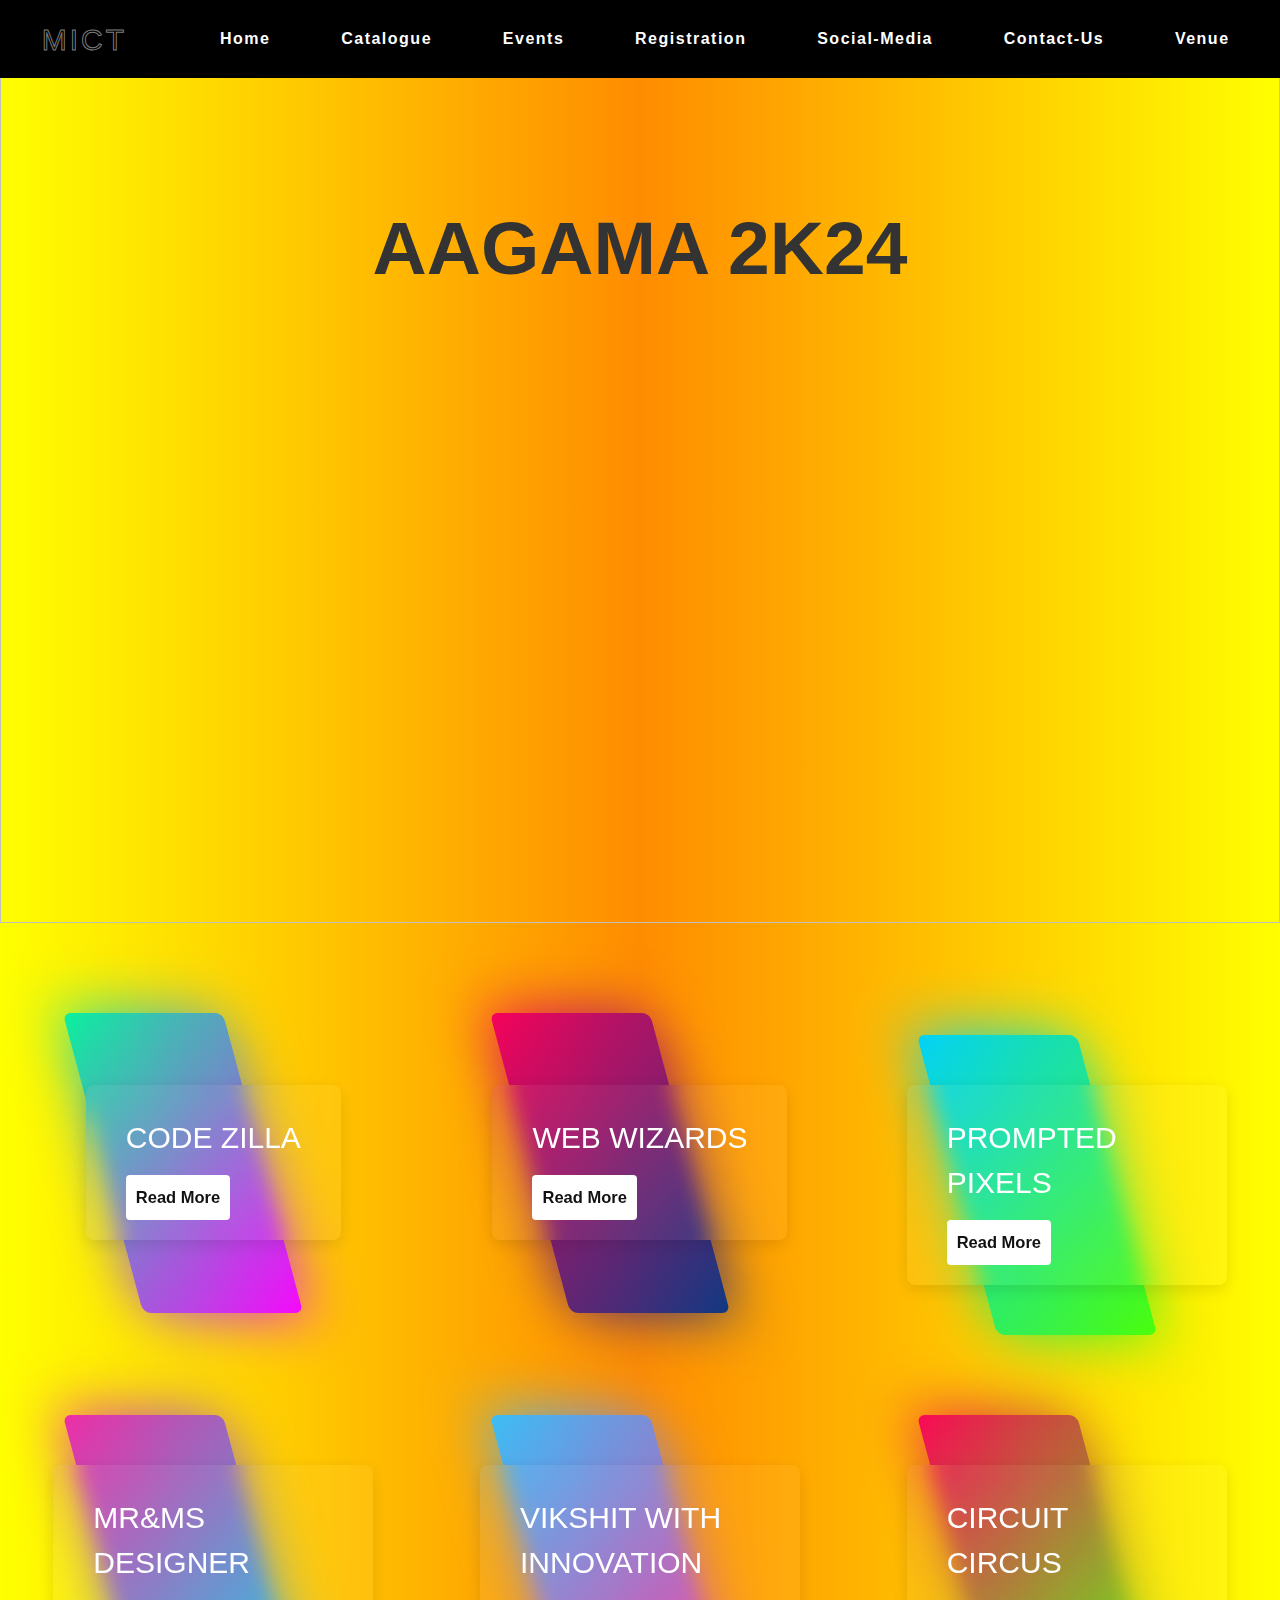
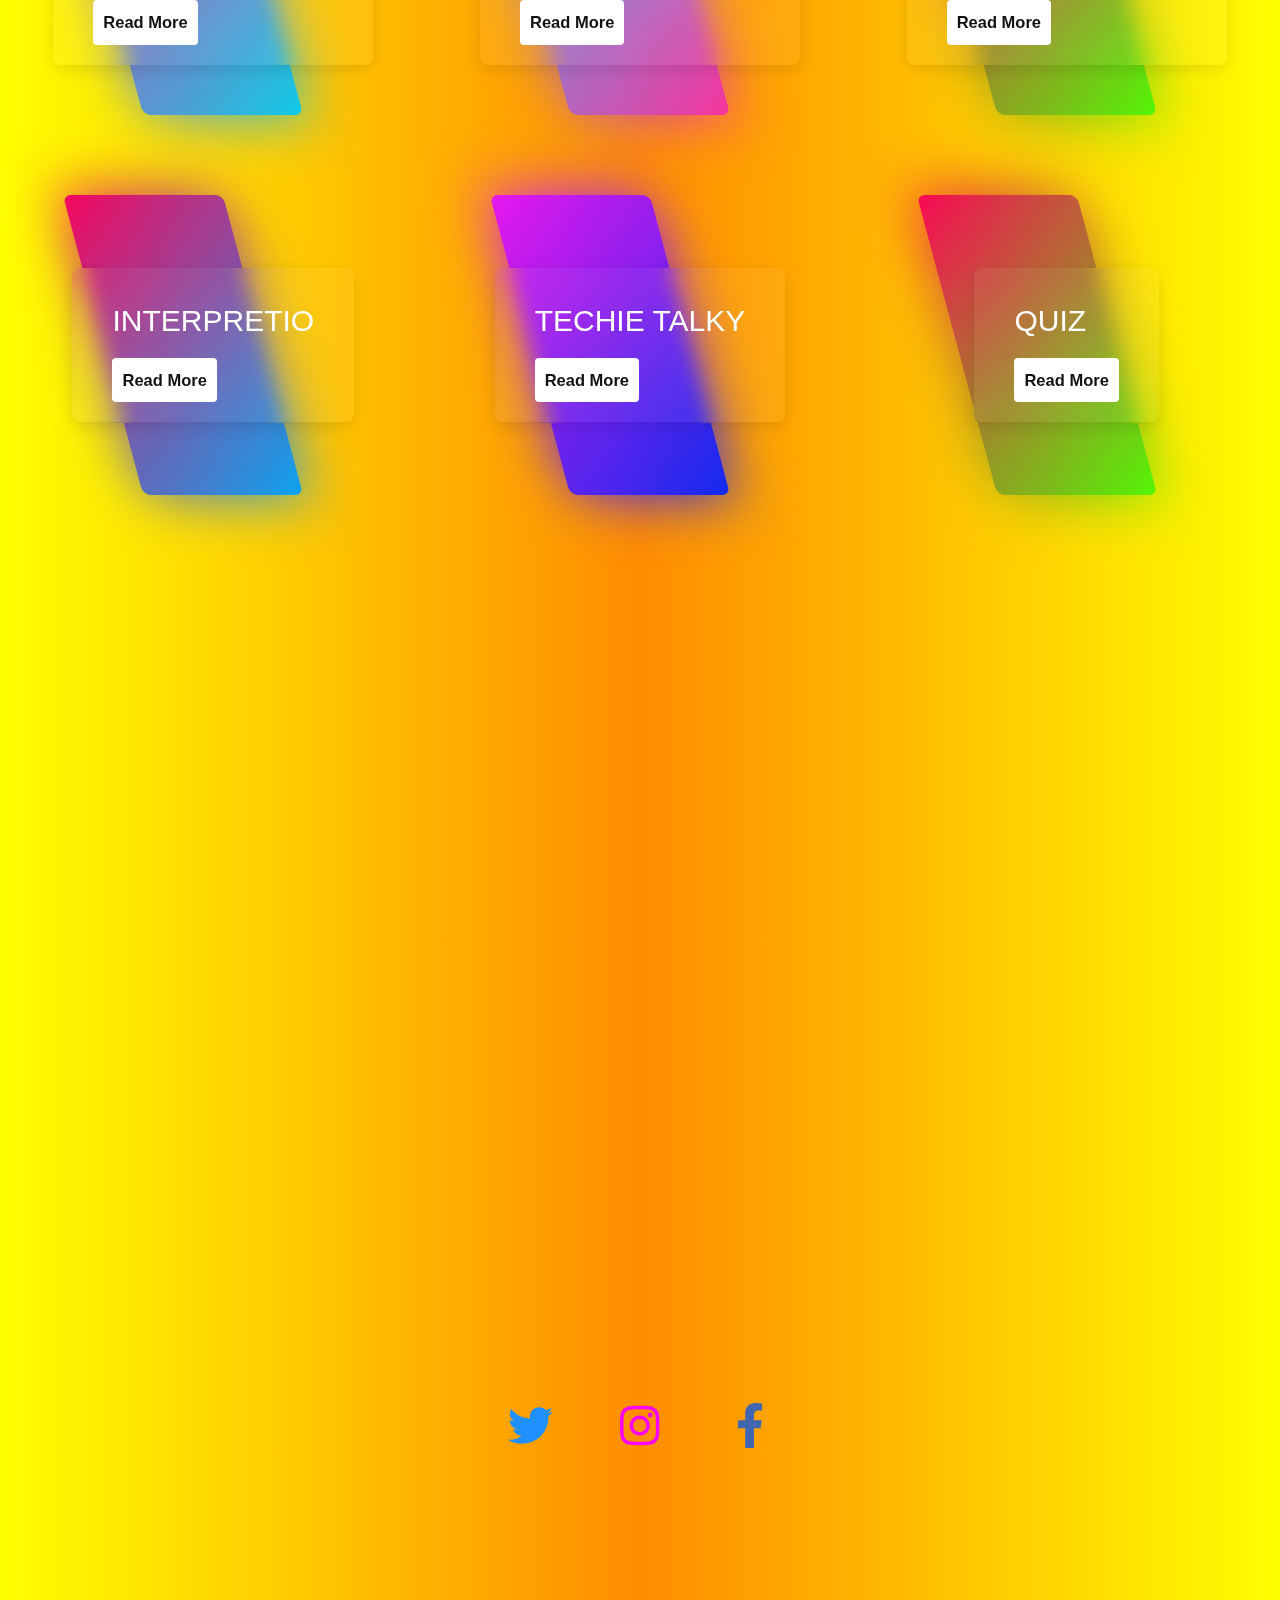
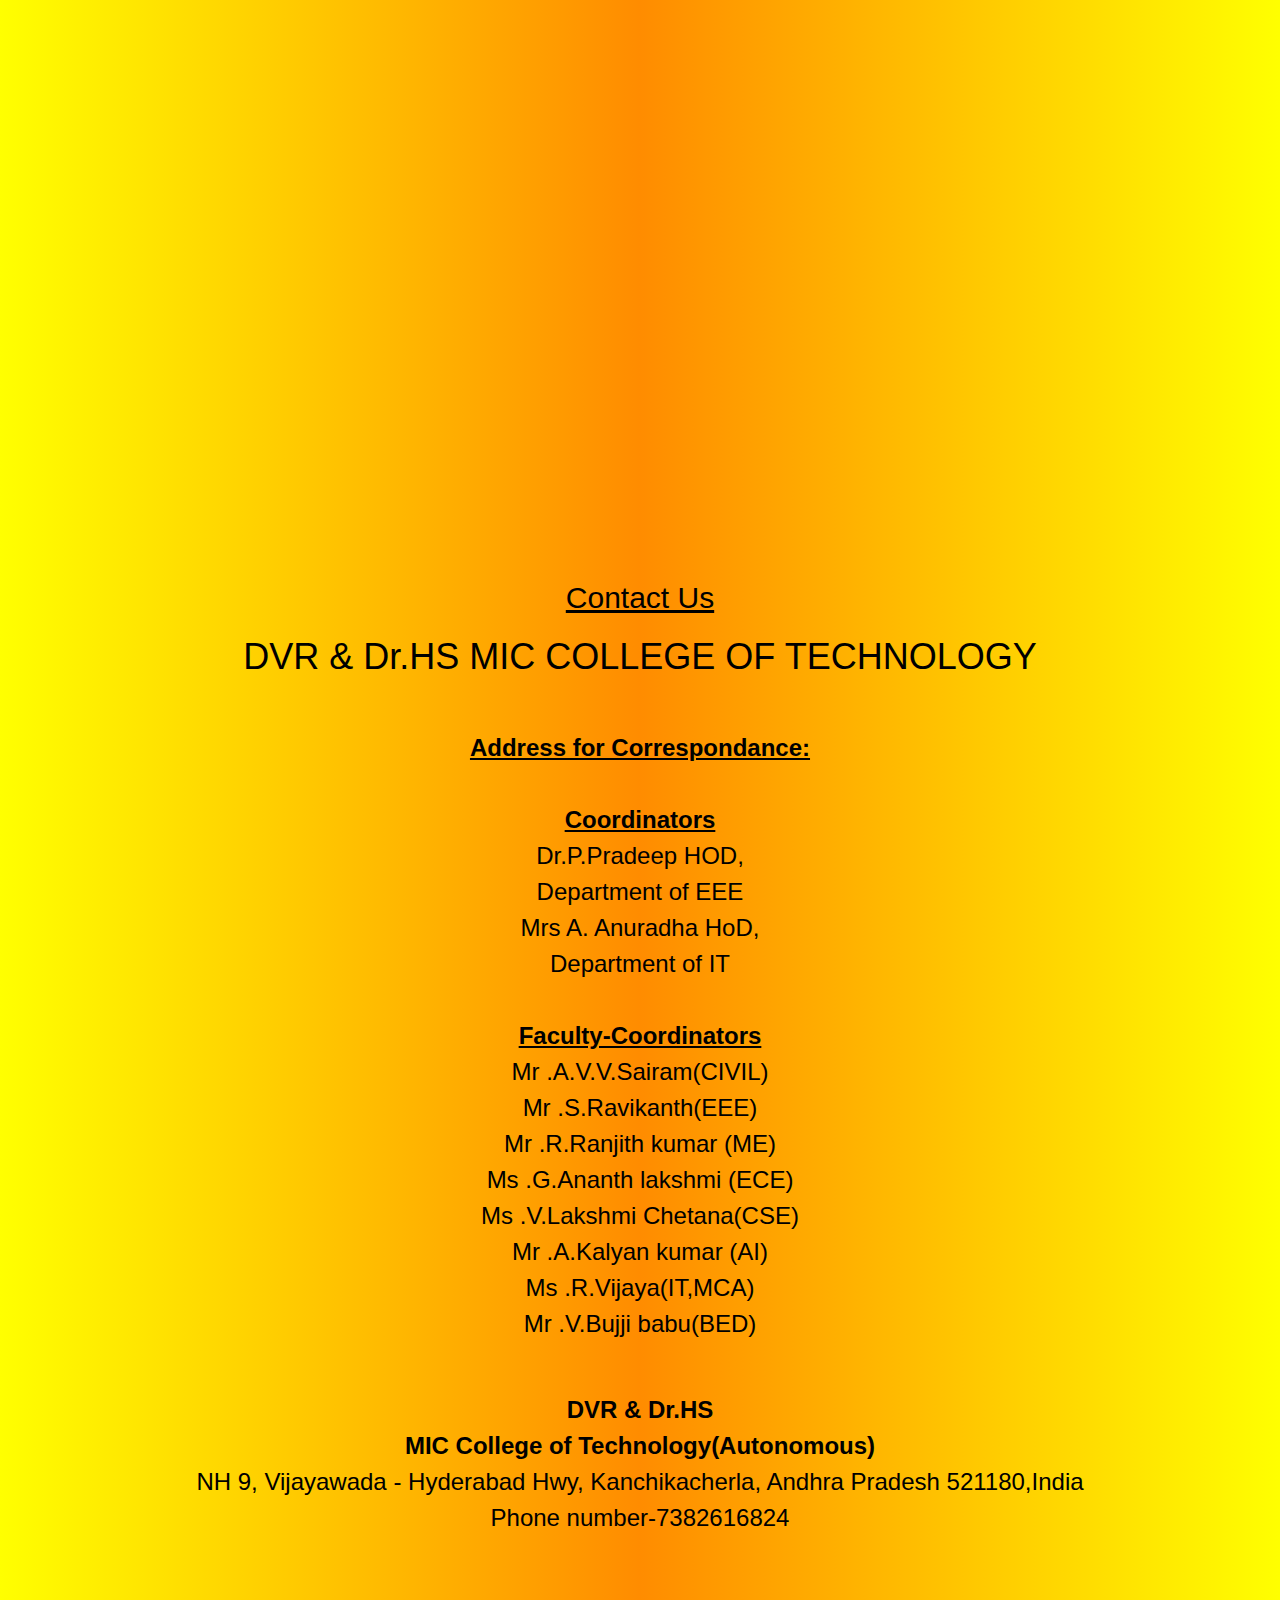
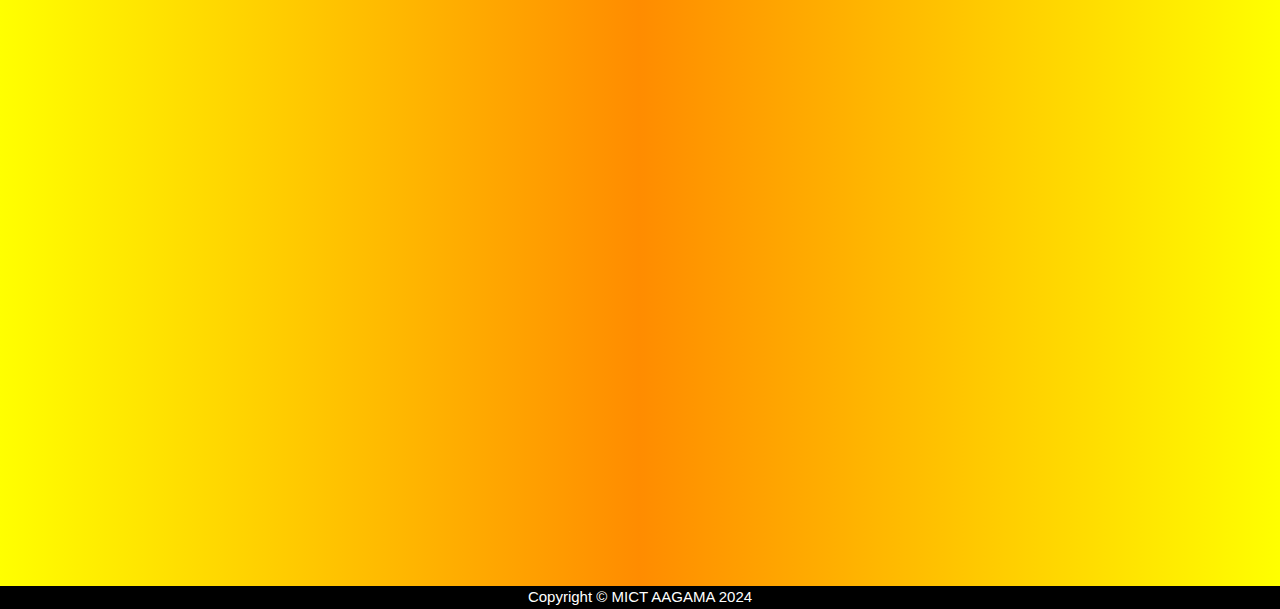
==== index.html @ 93657bfe "Update and rename AAGAMAYELLOW.html to index.html" ====
﻿﻿<!DOCTYPE html>
<html lang="en">
<head>
    <meta charset="UTF-8">
    <meta name="viewport" content="width=device-width, initial-scale=1.0">
    <title>AAGAMA-2K24</title>
    <link rel="stylesheet" href="AAGAMAYELLOW.css">
    <link rel="stylesheet" href="https://cdnjs.cloudflare.com/ajax/libs/font-awesome/4.7.0/css/font-awesome.min.css">
    <link href="https://fonts.googleapis.com/css2?family=Varela+Round&display=swap" rel="stylesheet">
    <link rel="stylesheet" href="https://cdnjs.cloudflare.com/ajax/libs/font-awesome/6.0.0/css/all.min.css">
    <link rel="stylesheet" href="https://www.w3schools.com/w3css/4/w3.css">
    <link rel="stylesheet" href="https://cdnjs.cloudflare.com/ajax/libs/font-awesome/4.7.0/css/font-awesome.min.css" integrity="sha512-">
    <link rel="preconnect" href="https://fonts.googleapis.com">
    <link rel="preconnect" href="https://fonts.gstatic.com" crossorigin>
    <link href="https://fonts.googleapis.com/css2?family=Noto+Sans+Khojki&display=swap" rel="stylesheet">
        <meta name="viewport" content="width=device-width, initial-scale=1.0">
        <style>
            body {
                margin: 0;
                font-family: 'Varela Round', sans-serif;
            }

            header {
                background-color: #000000;
                padding: 0px;
                text-align: center;
                position: fixed;
                width: 100%;
                z-index: 1000;
                display: flex;
                margin-top: 0%;
                margin-block: 0px;
                justify-content: space-between;
                align-items: center; /* Center vertically within the header */
            }

            nav ul {
                list-style: none;
                padding: 0;
                margin: 0px;
                display: flex;
                justify-content: space-around;
                align-items: center;

            }

                nav ul li {
                    display: inline-block;
                }

            nav a {
                text-decoration: none;
                color: white;
                padding: 10px;
                display: block;
            }

            .menu-toggle {
                cursor: pointer;
                font-size: 1.5em;
                color: white;
            }
            .desktop-navbar {
            display: block;
            background-color: #333;
        }

        .desktop-navbar a {
            float: left;
            display: block;
            color: #f2f2f2;
            text-align: center;
            padding: 14px 16px;
            text-decoration: none;
        }

        .desktop-navbar a:hover {
            background-color: #ddd;
            color: black;
        }

        .mobile-navbar {
            display: flex;
            background-color: #333;
        }

        .mobile-navbar a {
            float: none;
            width: 100%;
            text-align: left;
            display: block;
            color: #f2f2f2;
            padding: 14px 16px;
            text-decoration: none;
        }

        .mobile-navbar a:hover {
            background-color: #ddd;
            color: black;
        }

            @media screen and (max-width: 768px) {
                .desktop-navbar {
                display: none;
            }

            .mobile-navbar {
                display: block;
            }
            nav ul {
                display: none;
                flex-direction: column;
                position: absolute;
                top: 50px; /* Adjust as needed */
                right: 0;
                width: 100%;
                background-color: #000000;
                margin: 0px;
            }
            nav ul.show {
                display: flex;
                color: #000000;
            }
            nav ul li {
                width: 100%;
                text-align: center;
                color: #000000;
            }
            .menu-toggle {
                display: block;
                cursor: pointer;
                font-size: 1.5em;
                color: white;
                z-index: 1100; 
            }
            
        }
</style>

</head>
<body>
    <!--<canvas id="test"></canvas>-->
    
    <header>
        <!--<nav>
            <ul>
                <li><a href="#" onclick="scrollToSection('Home')">Home</a></li>
                <li><a href="#" onclick="openGoogleForm1('Catalogue')">Catalogue</a></li>
                <li><a href="#" onclick="scrollToSection('Events')">Events</a></li>
                <li><a href="#" onclick="openGoogleForm('Registration')">Registration</a></li>
                <li><a href="#" onclick="scrollToSection('Social-Media')">Social Media</a></li>
                <li><a href="#" onclick="scrollToSection('Contact-Us')">Contact-Us</a></li>
                <li><a href="#" onclick="scrollToSection('Venue')">Venue</a></li>
            </ul>
        </nav>-->
        <div class="menu-toggle" onclick="toggleMenu()">☰</div>
    </header>
            <nav>
                <ul>
                    <li>
                        <div class="button" data-text="Awesome" a>
                            <span class="actual-text">&nbsp;MICT&nbsp;</span>
                            <span aria-hidden="true" class="front-text">&nbsp;MICT&nbsp;</span>
                        </div>
                    </li>
                    <li>
                    <li>
                        <button class="ui-btn" onclick="scrollToSection('Home')">
                            <span>
                                Home
                            </span>
                        </button>
                    </li>
                    <li>
                        <button class="ui-btn" onclick="openGoogleForm1()">
                            <span>
                                Catalogue
                            </span>
                        </button>
                    </li>
                    <li>
                        <button class="ui-btn" onclick="scrollToSection('Events')">
                            <span>
                                Events
                            </span>
                        </button>
                    </li>
                    <li>
                        <!--<button class="ui-btn" onclick="scrollToSection('Registration')">-->
                        <!--<button class="ui-btn" onclick="https://drive.google.com/file/d/1y7nxRNg2lFaRPbVbb37xd46aSXjrxQaw/view?usp=drivesdk">-->
                        <button class="ui-btn" onclick="openGoogleForm()">
                            <span>
                                Registration
                            </span>
                        </button>
                    </li>
                    <li>
                        <button class="ui-btn" onclick="scrollToSection('Social-Media')">
                            <span>
                                Social-Media
                            </span>
                        </button>
                    </li>
                    <li>
                        <button class="ui-btn" onclick="scrollToSection('Contact')">
                            <span>
                                Contact-Us
                            </span>
                        </button>
                    </li>
                    <li>
                        <button class="ui-btn" onclick="scrollToSection('Venue')">
                            <span>
                                Venue
                            </span>
                        </button>
                    </li>
                </ul>
                </nav>
    <!--HOME-->
    <section id="Home">
        <!--<div class="image-cont">
            <div class="buttonon" data-text="Awesome">
                <span class="actual-text">&nbsp;AAGAMA-2K24&nbsp;</span>
                <span aria-hidden="true" class="front-text">&nbsp;AAGAMA-2K24&nbsp;</span>
            </div>
        </div>
        <img src="https://lh3.googleusercontent.com/drive-viewer/AKGpihawZTCPe7uipVUeAlbul8RlEPTlKRFnEWBMaTfADRlOvQU6-scjAyUhOFGCENFRb6PtKBUwM6y71x_FsUWt0lir-6-ayg=s1600" alt="Description of the image" style="width: 100%; height: auto;">
        </div>-->
        <div class="clgimage">
            <!-- Add an image -->
            <img src="https://lh3.googleusercontent.com/drive-viewer/AKGpihY-LX8FB0daMuSvjlm9fkxhjxwWQTsbBoFMOSIpb81_NCoADwK9qoyQST2Who_UXLuIhEJKguyXoK8nU6guwcyKwVlS9w=s1600" alt="Description of the image">
    
            <!-- Text overlay -->
            <div class="text-overlay">AAGAMA 2K24</div>
        </div>
    </section>
    <section id="Events">
        <strong><h1></h1></strong>
        <div class="container">
            <div class="box">
                <span></span>
                <div class="content">
                    <h2>CODE ZILLA</h2>
                    <a href="https://drive.google.com/file/d/1zIZVCCO7C4P4ZYAb84hmm7ScE6TFhA15/view?usp=drivesdk" target="_blank">Read More</a>
                </div>
            </div>
            <div class="box">
                <span></span>
                <div class="content">
                    <h2>WEB WIZARDS</h2>
                    <a href="https://drive.google.com/file/d/1xmmbcmNtCtmo-LMFg7bnhSb8cTxUHLJT/view?usp=drivesdk" target="_blank">Read More</a>
                </div>
            </div>
            <div class="box">
                <span></span>
                <div class="content">
                    <h2>PROMPTED PIXELS</h2>
                    <a href="https://drive.google.com/file/d/1xjZGjpWXlpZOMEbNxDwESw32ghZIXhhO/view?usp=drivesdk" target="_blank">Read More</a>
                </div>
            </div>
            <div class="box">
                <span></span>
                <div class="content">
                    <h2>MR&MS DESIGNER</h2>
                    <a href="https://drive.google.com/file/d/1xdM8bX1jmzt2wsbfrP3djRuVNGuuKbCJ/view?usp=drivesdk" target="_blank">Read More</a>
                </div>
            </div>
            <div class="box">
                <span></span>
                <div class="content">
                    <h2>VIKSHIT WITH INNOVATION</h2>
                    <a href="https://drive.google.com/file/d/1xjfKfCjtMficFMXc3-VtL7jlC6lgBzkg/view?usp=drivesdk" target="_blank">Read More</a>
                </div>
            </div>
            <div class="box">
                <span></span>
                <div class="content">
                    <h2>CIRCUIT CIRCUS</h2>
                    <a href="https://drive.google.com/file/d/1xRvxlnjIWa18fgXDoJszZ2gtKITi9sV3/view?usp=drivesdk" target="_blank">Read More</a>
                </div>
            </div>
            <div class="box">
                <span></span>
                <div class="content">
                    <h2>INTERPRETIO </h2>
                    <a href="https://drive.google.com/file/d/1zJhmK7kRR7JRYLlGJ33w7N3jNeR06njv/view?usp=drivesdk" target="_blank">Read More</a>
                </div>
            </div>
            <div class="box">
                <span></span>
                <div class="content">
                    <h2>TECHIE TALKY</h2>
                    <a href="https://drive.google.com/file/d/1xhsB-TpQVErCWdWbxkKpFpybxV20wA04/view?usp=drivesdk" target="_blank">Read More</a>
                </div>
            </div>
            <div class="box">
                <span></span>
                <div class="content">
                    <h2>QUIZ</h2>
                    <a href="https://drive.google.com/file/d/11zS_z3zlt8tfZnAa1GWLNTZrtSqZ5qTs/view?usp=sharing" target="_blank">Read More</a>
                </div>
            </div>
        </div>
    </section>
    <section id="Registration">
        <button class="ui-btn1" onclick="openGoogleForm()"></button>
    </section>

    <!---- <input type="checkbox" id="signup_toggle">
                        <form class="form">
                            <div class="form_front">
                                <div class="form_details">You'll Recieve an email with google from us</div>
                                <input placeholder="Enter your Email" class="input" type="text">
                                <button class="btn">Send</button>
                            </div>
                        </form>
                    </div>
            </section>-->
    <!--SOCIAL-MEDIA-->
    <section id="Social-Media">
        <canvas id="test"></canvas>

        <div class="par">
            <div class="ki">
                <a href="https://x.com/DVR_DrHS_MIC?t=mdrpP9M6RZNMlorseuZgDg&s=09" target="_blank" class="buttonbtn-1">
                    <button class="buttonbtn-1">
                        <svg fill="#1e90ff"
                             viewBox="0 0 512 512"
                             height="3em"
                             xmlns="http://www.w3.org/2000/svg">
                            <path d="M459.37 151.716c.325 4.548.325 9.097.325 13.645 0 138.72-105.583 298.558-298.558 298.558-59.452 0-114.68-17.219-161.137-47.106 8.447.974 16.568 1.299 25.34 1.299 49.055 0 94.213-16.568 130.274-44.832-46.132-.975-84.792-31.188-98.112-72.772 6.498.974 12.995 1.624 19.818 1.624 9.421 0 18.843-1.3 27.614-3.573-48.081-9.747-84.143-51.98-84.143-102.985v-1.299c13.969 7.797 30.214 12.67 47.431 13.319-28.264-18.843-46.781-51.005-46.781-87.391 0-19.492 5.197-37.36 14.294-52.954 51.655 63.675 129.3 105.258 216.365 109.807-1.624-7.797-2.599-15.918-2.599-24.04 0-57.828 46.782-104.934 104.934-104.934 30.213 0 57.502 12.67 76.67 33.137 23.715-4.548 46.456-13.32 66.599-25.34-7.798 24.366-24.366 44.833-46.132 57.827 21.117-2.273 41.584-8.122 60.426-16.243-14.292 20.791-32.161 39.308-52.628 54.253z"></path>
                        </svg>
                    </button>
                </a>

            </div>
            <div class="ki">
                <a href="https://www.instagram.com/miccollegeoftechnology/" target="_blank" class="buttonbtn-2">
                    <button class="buttonbtn-2">
                        <svg fill="#ff00ff"
                             viewBox="0 0 448 512"
                             height="3em"
                             xmlns="http://www.w3.org/2000/svg">
                            <path d="M224.1 141c-63.6 0-114.9 51.3-114.9 114.9s51.3 114.9 114.9 114.9S339 319.5 339 255.9 287.7 141 224.1 141zm0 189.6c-41.1 0-74.7-33.5-74.7-74.7s33.5-74.7 74.7-74.7 74.7 33.5 74.7 74.7-33.6 74.7-74.7 74.7zm146.4-194.3c0 14.9-12 26.8-26.8 26.8-14.9 0-26.8-12-26.8-26.8s12-26.8 26.8-26.8 26.8 12 26.8 26.8zm76.1 27.2c-1.7-35.9-9.9-67.7-36.2-93.9-26.2-26.2-58-34.4-93.9-36.2-37-2.1-147.9-2.1-184.9 0-35.8 1.7-67.6 9.9-93.9 36.1s-34.4 58-36.2 93.9c-2.1 37-2.1 147.9 0 184.9 1.7 35.9 9.9 67.7 36.2 93.9s58 34.4 93.9 36.2c37 2.1 147.9 2.1 184.9 0 35.9-1.7 67.7-9.9 93.9-36.2 26.2-26.2 34.4-58 36.2-93.9 2.1-37 2.1-147.8 0-184.8zM398.8 388c-7.8 19.6-22.9 34.7-42.6 42.6-29.5 11.7-99.5 9-132.1 9s-102.7 2.6-132.1-9c-19.6-7.8-34.7-22.9-42.6-42.6-11.7-29.5-9-99.5-9-132.1s-2.6-102.7 9-132.1c7.8-19.6 22.9-34.7 42.6-42.6 29.5-11.7 99.5-9 132.1-9s102.7-2.6 132.1 9c19.6 7.8 34.7 22.9 42.6 42.6 11.7 29.5 9 99.5 9 132.1s2.7 102.7-9 132.1z"></path>
                        </svg>
                    </button>
                </a>
                
            </div>
            <div class="ki">
                <a href="https://www.facebook.com/people/DVR-Dr-HS-MIC-College-of-Technology-Autonomous/100067108660296/" target="_blank" class="buttonbtn-3">
                    <button class="buttonbtn-3">
                        <svg fill="#4267B2"
                             viewBox="0 0 320 512"
                             height="3em"
                             xmlns="http://www.w3.org/2000/svg">
                            <path d="M279.14 288l14.22-92.66h-88.91v-60.13c0-25.35 12.42-50.06 52.24-50.06h40.42V6.26S260.43 0 225.36 0c-73.22 0-121.08 44.38-121.08 124.72v70.62H22.89V288h81.39v224h100.17V288z">
                            </path>
                        </svg>
                    </button>
                </a>
                
            </div>
        </div>
    </section>
    <section id="Contact">
        <div class="row">
            <div class="college">
                <strong> <u><h2>Contact Us</h2></u></strong>
                <h1>DVR & Dr.HS MIC COLLEGE OF TECHNOLOGY</h1><br>
                <u><strong>Address for Correspondance:</strong></u><br>
                <div class="text-center">
                    <br>
                    <u><strong>Coordinators</strong><br></u>
                    Dr.P.Pradeep HOD, <br>Department of EEE<br>
                    Mrs A. Anuradha HoD, <br>Department of IT<br>
                    <br>
                    <u><strong>Faculty-Coordinators</strong></u><BR>
                    Mr .A.V.V.Sairam(CIVIL)<br>
                    Mr .S.Ravikanth(EEE)<br>
                    Mr .R.Ranjith kumar (ME)<br>
                    Ms .G.Ananth lakshmi (ECE)<br>
                    Ms .V.Lakshmi Chetana(CSE)<br>
                    Mr .A.Kalyan kumar (AI)<br>
                    Ms .R.Vijaya(IT,MCA)<br>
                    Mr .V.Bujji babu(BED)<br>


                    <a href="aagama@mictech.ac.in"></a>

                </div>
            </div>
        </div>

    </section>
    <section id="Venue">
        <div class="row">
            <div class="det">
                <strong>DVR & Dr.HS <br>MIC College of Technology(Autonomous)</strong><br>
                NH 9, Vijayawada - Hyderabad Hwy, Kanchikacherla, Andhra Pradesh 521180,India<br>
                Phone number-7382616824<br>
            </div>
        </div>

        <p>
            <a href="office@mictech.ac.in"></a>
        </p>
    </section>
    <footer>
        <iframe src="https://www.google.com/maps/embed?pb=!1m14!1m8!1m3!1d3821.713604750772!2d80.3607401!3d16.691209!3m2!1i1024!2i768!4f13.1!3m3!1m2!1s0x3a35bdfe4c02e0c1%3A0xf59820066fefa912!2sMIC%20College%20of%20Technology!5e0!3m2!1sen!2sin!4v1708934589985!5m2!1sen!2sin" width="100%" height="650" style="border:0;" allowfullscreen="" loading="lazy" referrerpolicy="no-referrer-when-downgrade"></iframe>
    </footer>

    <footer>
        <div class="containertext-center">
            <p>Copyright &copy; MICT AAGAMA 2024</p>
        </div>
    </footer>
</body>
<!--JAVA SCRIPT-->
<script>
    function toggleMenu() {
        const nav = document.querySelector('nav ul');
        nav.classList.toggle('show');
    }

    function scrollToSection(sectionId) {
        const section = document.getElementById(sectionId);
        const nav = document.querySelector('nav ul');

        if (window.innerWidth <= 768) {
            nav.classList.remove('show');
        }

        if (section) {
            section.scrollIntoView({ behavior: 'smooth' });
        }
    }
    switch (sectionId) {
            case 'Home':
                textOverlay.textContent = 'AAGAMA 2K24';
                break;
    }

    function scrollToSection(sectionId) {
      const section = document.getElementById(sectionId);
      const nav = document.querySelector('nav ul');

      if (window.innerWidth <= 768) {
        nav.classList.remove('show');
      }

      if (section) {
        section.scrollIntoView({ behavior: 'smooth' });
      }
    }

    function openGoogleForm() {
      // Replace 'YOUR_GOOGLE_FORM_LINK' with the actual URL of your Google Form
      var googleFormLink = 'https://forms.gle/boV7qK6sjaJTUci87';
      window.open(googleFormLink, '_blank'); // Open in a new tab
    }
    function openGoogleForm1() {
      // Replace 'YOUR_GOOGLE_FORM_LINK' with the actual URL of your Google Form
      var googleFormLink = 'https://drive.google.com/file/d/11zS_z3zlt8tfZnAa1GWLNTZrtSqZ5qTs/view?usp=sharing';
      window.open(googleFormLink, '_blank'); // Open in a new tab
    }
    document.addEventListener('click', function (event) {
        const target = event.target;
        const isNavLink = target.tagName === 'A' && target.closest('nav ul');
        if (isNavLink) {
            event.preventDefault();
            const sectionId = target.getAttribute('href').slice(1);
            scrollToSection(sectionId);
        }
    });
</script>
<script>
    function scrollToHome() {
        const homeSection = document.getElementById('Home');
        if (homeSection) {
            homeSection.scrollIntoView({ behavior: 'smooth' });
        }
    }
    if (performance.navigation.type === 1) {
        scrollToHome();
    }
    document.addEventListener('click', function (event) {
        const target = event.target;
        const isNavLink = target.tagName === 'A' && target.closest('nav ul');
        if (isNavLink) {
            event.preventDefault();
            const sectionId = target.getAttribute('href').slice(1);
            scrollToSection(sectionId);
        }
    });
</script>

<!--<script>
  var canvas = document.createElement('canvas');
  document.body.appendChild(canvas);
  var ctx = canvas.getContext('2d');
  var width = canvas.width = window.innerWidth;
  var height = canvas.height = window.innerHeight;
  var particles = [];
  for (var i = 0; i < 50; i++) {
      particles.push({
          x: Math.random() * width,
          y: Math.random() * height,
          vx: Math.random() * 6 - 3,
          vy: Math.random() * 6 - 3,
          radius: Math.random() * 10 + 2,
          color: 'rgb(' + (Math.random() * 255 | 0) + ', ' + (Math.random() * 255 | 0) + ', ' + (Math.random() * 255 | 0) + ')'
      });
  }
  function draw() {
      ctx.clearRect(0, 0, width, height);
      for (var i = 0; i < particles.length; i++) {
          var p = particles[i];
          ctx.beginPath();
          ctx.arc(p.x, p.y, p.radius, 0, Math.PI * 2, false);
          ctx.fillStyle = p.color;
          ctx.fill();
          p.x += p.vx;
          p.y += p.vy;
          if (p.x < 0 || p.x > width) {
              p.vx *= -1;
          }
          if (p.y < 0 || p.y > height) {
              p.vy *= -1;
          }
      }
      requestAnimationFrame(draw);
  }
  draw();
</script>-->
<script>
  // JavaScript function to toggle the visibility of the text
  function toggleImageText() {
    var imageText = document.getElementById("imageText");
    if (imageText.style.display === "none") {
      imageText.style.display = "block";
    } else {
      imageText.style.display = "none";
    }
  }
</script>
</html>
---- AAGAMAYELLOW.css ----
﻿* {
    margin: 0;
    padding: 0;
    box-sizing: border-box;
    font-family: 'LUCIDA','Lucida Sans', 'Lucida Sans Regular', 'Lucida Grande', 'Lucida Sans Unicode', Geneva, Verdana, sans-serif;
}
.AAGAMA-body::-webkit-scrollbar {
    display: none;
}

body {
    background: linear-gradient(90deg, #FFFF00, #FF8C00, #FFFF00);
    font-family: 'League Spartan', sans-serif;
}

body {
    margin: 0;
    font-family: 'Varela Round', sans-serif;
}

.clgimage {
    position: relative;
    display: inline-block;
    text-align: center;
    width: 100%;
    height: auto;
}

.text-overlay {
    position: absolute;
    top: 25%;
    left: 50%;
    text-shadow: #333;
    text-size-adjust: 4em;
    transform: translate(-50%, -50%);
    color: #333;
    font-family: 'Lucida Sans', 'Lucida Sans Regular', 'Lucida Grande', 'Lucida Sans Unicode', Geneva, Verdana, sans-serif;
    font-weight: bold;
    font-size: 5em;
}

header {
    background-color: #000000;
    padding: 15px;
    text-align: center;
    position: fixed;
    width: 100%;
    z-index: 1000;
}

nav ul {
    list-style: none;
    padding: 0;
    margin: 0;
    display: flex;
    justify-content: space-around;
    align-items: right;
}

    nav ul li {
        display: inline-block;
    }

nav a {
    text-decoration: none;
    color: white;
    padding: 10px;
    display: block;
}

.menu-toggle {
    display: none;
    cursor: pointer;
}
.desktop-navbar {
    display: block;
    background-color: #333;
}

.desktop-navbar a {
    float: left;
    display: block;
    color: #f2f2f2;
    text-align: center;
    padding: 14px 16px;
    text-decoration: none;
}

.desktop-navbar a:hover {
    background-color: #ddd;
    color: black;
}

.mobile-navbar {
    display: flex;
    background-color: #333;
}


@media screen and (max-width: 768px) {
    nav ul {
        display: none;
        flex-direction: column;
        position: absolute;
        top: 60px;
        left: 0;
        width: 100%;
        color:#000000;
        justify-content: center;
        align-items: center;
        display: block;
        padding: 10px;
        background-color: #000000;
    }

        nav ul.show {
            display: flex;
            background-color: #000000;
        }

        nav ul li {
            width: 100%;
            text-align: center;
            background-color: #000000;
        }
        .menu-toggle {
            display: block;
            z-index: 1001;
            position: relative;
            background-color: #000000;
        }
        nav a {
            text-align: center;
            background-color: #000000;
        }
    
        * {
            margin: 0;
            padding: 0;
            box-sizing: border-box;
        }

        .button {
            position: relative;
            border: none;
            background: transparent;
            --stroke-color: #ffffff7c;
            --ani-color: rgba(95, 3, 244, 0);
            --color-gar: linear-gradient(90deg,#03a9f4,#f441a5,#ffeb3b,#03a9f4);
            letter-spacing: 3px;
            font-size: 2em;
            font-family: "Arial";
            text-transform: uppercase;
            color: transparent;
            -webkit-text-stroke: 1px var(--stroke-color);
            cursor: pointer;

        }
        
        
        .front-text {
            position: absolute;
            top: 0;
            left: 0;
            width: 0%;
            background: var(--color-gar);
            -webkit-background-clip: text;
            background-clip: text;
            background-size: 200%;
            overflow: hidden;
            transition: all 1s;
            animation: 8s ani infinite;
            border-bottom: 2px solid transparent;
        }
        
        .button:hover .front-text {
            width: 100%;
            border-bottom: 2px solid #03a9f4;
            -webkit-text-stroke: 1px var(--ani-color);
        }
        
        .buttonon:hover .p {
            width: 100%;
            border-bottom: 2px solid #03a9f4;
            -webkit-text-stroke: 1px var(--ani-color);
        }
        .ui-btn {
            --btn-default-bg: rgb(41, 41, 41);
            --btn-padding: 15px 20px;
            --btn-hover-bg: rgb(51, 51, 51);
            --btn-transition: .3s;
            --btn-letter-spacing: .1rem;
            --btn-animation-duration: 0.7s;
            --btn-shadow-color: rgba(0, 0, 0, 0.137);
            --btn-shadow: 0 2px 10px 0 var(--btn-shadow-color);
            --hover-btn-color: #FAC921;
            --default-btn-color: #fff;
            --font-size: 16px;
            --font-weight: 600;
            --font-family: Menlo,Roboto Mono,monospace;
        }
        
        
        .ui-btn {
            box-sizing: border-box;
            padding: var(--btn-padding);
            display: flex;
            align-items: center;
            justify-content: center;
            color: var(--default-btn-color);
            font: var(--font-weight) var(--font-size) var(--font-family);
            background: #000000;
            border: none;
            cursor: pointer;
            transition: var(--btn-transition);
            overflow: hidden;
            justify-content: center;
            align-items: center;
        }
        
            .ui-btn span {
                letter-spacing: var(--btn-letter-spacing);
                transition: var(--btn-transition);
                box-sizing: border-box;
                position: relative;
                background: inherit;
            }
        
                .ui-btn span::before {
                    box-sizing: border-box;
                    position: absolute;
                    content: "";
                    background: inherit;
                }
        
            .ui-btn:hover, .ui-btn:focus {
                background: #000000;
            }
        
                .ui-btn:hover span, .ui-btn:focus span {
                    color: var(--hover-btn-color);
                }
        
                    .ui-btn:hover span::before, .ui-btn:focus span::before {
                        animation: chitchat linear both var(--btn-animation-duration);
                    }
        
        
        
        @keyframes chitchat {
            0% {
                content: "#";
            }
        
            5% {
                content: ".";
            }
        
            10% {
                content: "^{";
            }
        
            15% {
                content: "-!";
            }
        
            20% {
                content: "#$_";
            }
        
            25% {
                content: "№:0";
            }
        
            30% {
                content: "#{+.";
            }
        
            35% {
                content: "@}-?";
            }
        
            40% {
                content: "?{4@%";
            }
        
            45% {
                content: "=.,^!";
            }
        
            50% {
                content: "?2@%";
            }
        
            55% {
                content: "\;1}]";
            }
        
            60% {
                content: "?{%:%";
                right: 0;
            }
        
            65% {
                content: "|{f[4";
                right: 0;
            }
        
            70% {
                content: "{4%0%";
                right: 0;
            }
        
            75% {
                content: "'1_0<";
                right: 0;
            }
        
            80% {
                content: "{0%";
                right: 0;
            }
        
            85% {
                content: "]>'";
                right: 0;
            }
        
            90% {
                content: "4";
                right: 0;
            }
        
            95% {
                content: "2";
                right: 0;
            }
        
            100% {
                content: "";
                right: 0;
            }
            
        }
        #Social-Media {
            scroll-margin-top: 50px;
        }
        
        #Events {
            scroll-margin-top: 70px;
        }
        
        #Contact {
            scroll-margin-top: 100px;
        }
        
        #Venue {
            scroll-margin-top: 75px;
        }
        
        #Home {
            scroll-margin-top: 100px;
        }

        
        
        
}

header p {
    font-family: cursive;
}

img {
    width: 100%;
    height: 100%;
    object-fit: cover;
    object-position: center;
}

.ui-btn {
    --btn-default-bg: rgb(41, 41, 41);
    --btn-padding: 15px 20px;
    --btn-hover-bg: rgb(51, 51, 51);
    --btn-transition: .3s;
    --btn-letter-spacing: .1rem;
    --btn-animation-duration: 0.7s;
    --btn-shadow-color: rgba(0, 0, 0, 0.137);
    --btn-shadow: 0 2px 10px 0 var(--btn-shadow-color);
    --hover-btn-color: #FAC921;
    --default-btn-color: #fff;
    --font-size: 16px;
    --font-weight: 600;
    --font-family: Menlo,Roboto Mono,monospace;
}


.ui-btn {
    box-sizing: border-box;
    padding: var(--btn-padding);
    display: flex;
    align-items: center;
    justify-content: center;
    color: var(--default-btn-color);
    font: var(--font-weight) var(--font-size) var(--font-family);
    background: #000000;
    border: none;
    cursor: pointer;
    transition: var(--btn-transition);
    overflow: hidden;
}

    .ui-btn span {
        letter-spacing: var(--btn-letter-spacing);
        transition: var(--btn-transition);
        box-sizing: border-box;
        position: relative;
        background: inherit;
    }

        .ui-btn span::before {
            box-sizing: border-box;
            position: absolute;
            content: "";
            background: inherit;
        }

    .ui-btn:hover, .ui-btn:focus {
        background: #000000;
    }

        .ui-btn:hover span, .ui-btn:focus span {
            color: var(--hover-btn-color);
        }

            .ui-btn:hover span::before, .ui-btn:focus span::before {
                animation: chitchat linear both var(--btn-animation-duration);
            }



@keyframes chitchat {
    0% {
        content: "#";
    }

    5% {
        content: ".";
    }

    10% {
        content: "^{";
    }

    15% {
        content: "-!";
    }

    20% {
        content: "#$_";
    }

    25% {
        content: "№:0";
    }

    30% {
        content: "#{+.";
    }

    35% {
        content: "@}-?";
    }

    40% {
        content: "?{4@%";
    }

    45% {
        content: "=.,^!";
    }

    50% {
        content: "?2@%";
    }

    55% {
        content: "\;1}]";
    }

    60% {
        content: "?{%:%";
        right: 0;
    }

    65% {
        content: "|{f[4";
        right: 0;
    }

    70% {
        content: "{4%0%";
        right: 0;
    }

    75% {
        content: "'1_0<";
        right: 0;
    }

    80% {
        content: "{0%";
        right: 0;
    }

    85% {
        content: "]>'";
        right: 0;
    }

    90% {
        content: "4";
        right: 0;
    }

    95% {
        content: "2";
        right: 0;
    }

    100% {
        content: "";
        right: 0;
    }
}

nav {
    background-color: #000000; /* Use rgba for transparency */
    color: white;
    text-align: center;
    position: fixed;
    width: 100%;
    top: 0;
    z-index: 1000;
    padding: 15px;
}

ul {
    list-style-type: none;
    margin: 0;
    padding: 0;
    display: flex;
    justify-content: center;
}

li {
    padding: 0%;
}

a {
    text-decoration: none;
    color: white;
}

.button {
    position: relative;
    border: none;
    background: transparent;
    --stroke-color: #ffffff7c;
    --ani-color: rgba(95, 3, 244, 0);
    --color-gar: linear-gradient(90deg,#03a9f4,#f441a5,#ffeb3b,#03a9f4);
    letter-spacing: 3px;
    font-size: 2em;
    font-family: "Arial";
    text-transform: uppercase;
    color: transparent;
    -webkit-text-stroke: 1px var(--stroke-color);
    cursor: pointer;
}


.front-text {
    position: absolute;
    top: 0;
    left: 0;
    width: 0%;
    background: var(--color-gar);
    -webkit-background-clip: text;
    background-clip: text;
    background-size: 200%;
    overflow: hidden;
    transition: all 1s;
    animation: 8s ani infinite;
    border-bottom: 2px solid transparent;
}

.button:hover .front-text {
    width: 100%;
    border-bottom: 2px solid #03a9f4;
    -webkit-text-stroke: 1px var(--ani-color);
}

.buttonon:hover .p {
    width: 100%;
    border-bottom: 2px solid #03a9f4;
    -webkit-text-stroke: 1px var(--ani-color);
}

@keyframes ani {
    0% {
        background-position: 0%;
    }

    50% {
        background-position: 400%;
    }

    100% {
        background-position: 0%;
    }
}

/*.navbar {
    /*background: radial-gradient(circle, rgb(211, 169, 1) 25%, rgba(70,156,252,1) 100%);
    background-color: rgb(100, 201, 241);
    box-shadow: 0 0 10px 0 black;
    color: rgba(165, 226, 220, 0.203);
    z-index: 999;
    opacity: 0;
    transform: translateY(-100%);
    transition: opacity 1s ease-out, transform 1s cubic-bezier(0.5, 0, 0, 1);
    width: 100%;
}*/

.slide-down-animation {
    opacity: 1;
    transform: translateY(0);
}

    nav a {
        margin: 0 30px;
        text-decoration: none;
        color: white;
        font-size: 17px;
        border-radius: 5px;
        padding: 5px 14px;
    }

        nav a:hover {
            background-color: aliceblue;
            color: #333;
            overflow: hidden;
        }

.responsive {
    display: none;
}

.menu-icon {
    cursor: pointer;
    padding: 3px 7px;
    border: 0.1px solid white;
    box-shadow: 0 0 5px 0 grey;
    backdrop-filter: blur(3px);
}

    .menu-icon div {
        width: 25px;
        height: 3px;
        background-color: white;
        margin: 6px 0;
        transition: 0.4s;
        z-index: 10;
    }

.show {
    display: flex;
    flex-direction: column;
    align-items: center;
    background-color: grey;
}

.menu-icon.close div:nth-child(1) {
    transform: rotate(-45deg) translate(-5px, 6px);
}

.menu-icon.close div:nth-child(2) {
    opacity: 0;
}

.menu-icon.close div:nth-child(3) {
    transform: rotate(45deg) translate(-5px, -6px);
}

.show-navitems {
    margin: 0 30px;
    text-decoration: none;
    color: white;
    font-size: 17px;
    border-radius: 5px;
    padding: 10px 20px;
    animation: mymove 1s;
}
/*--------------Events---------------*/
.container {
    display: flex;
    justify-content: space-around;
    align-items: baseline;
    flex-wrap: wrap;
    padding: 40px 0;
    margin-top: 0%;
    background: linear-gradient(90deg, #FFFF00, #FF8C00, #FFFF00);
}

    .container .box {
        position: relative;
        width: 320px;
        height: 300px;
        display: flex;
        justify-content: center;
        align-items: center;
        margin: 40px 30px;
        transition: 1s;
    }

    .container .h1 {
        text-align: center;
        background-color: #000000;
    }

    .container .box::before {
        content: ' ';
        position: absolute;
        top: 0;
        left: 50px;
        width: 50%;
        height: 100%;
        text-decoration: none;
        background: #3E004A;
        border-radius: 8px;
        transform: skewX(15deg);
        transition: 0.5s;
    }

    .container .box::after {
        content: '';
        position: absolute;
        top: 0;
        left: 50;
        width: 50%;
        height: 100%;
        background: #3E004A;
        border-radius: 8px;
        transform: skewX(15deg);
        transition: 0.5s;
        filter: blur(30px);
    }

    .container .box:hover:before,
    .container .box:hover:after {
        transform: skewX(0deg);
        left: 20px;
        width: calc(100% - 90px);
    }

    .container .box:nth-child(1):before,
    .container .box:nth-child(1):after {
        background: linear-gradient(315deg, #FF00FF, #00FA9A)
    }

    .container .box:nth-child(2):before,
    .container .box:nth-child(2):after {
        background: linear-gradient(315deg, #083b83, #ff0058)
    }

    .container .box:nth-child(3):before,
    .container .box:nth-child(3):after {
        background: linear-gradient(315deg, #4dff03, #00d0ff)
    }

    .container .box:nth-child(4):before,
    .container .box:nth-child(4):after {
        background: linear-gradient(315deg,#07d1e7,#f727a4)
    }

    .container .box:nth-child(5):before,
    .container .box:nth-child(5):after {
        background: linear-gradient(315deg, #fd2f99,#2fc4fff5)
    }

    .container .box:nth-child(6):before,
    .container .box:nth-child(6):after {
        background: linear-gradient(315deg, #4dff03, #ff0058)
    }

    .container .box:nth-child(7):before,
    .container .box:nth-child(7):after {
        background: linear-gradient(315deg, #03a9f4, #ff0058)
    }

    .container .box:nth-child(8):before,
    .container .box:nth-child(8):after {
        background: linear-gradient(315deg, #092bed, #f017ed)
    }

    .container .box:nth-child(9):before,
    .container .box:nth-child(9):after {
        background: linear-gradient(315deg, #4dff03, #ff0058)
    }

    .container .box span {
        display: block;
        position: absolute;
        top: 0;
        left: 0;
        right: 0;
        bottom: 0;
        z-index: 5;
        pointer-events: none;
    }

        .container .box span::before {
            content: '';
            position: absolute;
            top: 0;
            left: 0;
            width: 0;
            height: 0;
            border-radius: 8px;
            background: rgba(255, 255, 255, 0.1);
            backdrop-filter: blur(10px);
            opacity: 0;
            transition: 0.1s;
            animation: animate 2s ease-in-out infinite;
            box-shadow: 0 5px 15px rgba(0,0,0,0.08)
        }

    .container .box:hover span::before {
        top: -50px;
        left: 50px;
        width: 100px;
        height: 100px;
        opacity: 1;
    }

    .container .box span::after {
        content: '';
        position: absolute;
        bottom: 0;
        right: 0;
        width: 100%;
        height: 100%;
        border-radius: 8px;
        background: rgba(255, 255, 255, 0.1);
        backdrop-filter: blur(10px);
        opacity: 0;
        transition: 0.5s;
        animation: animate 2s ease-in-out infinite;
        box-shadow: 0 5px 15px rgba(0,0,0,0.08);
        animation-delay: -1s;
    }

    .container .box:hover span:after {
        bottom: -50px;
        right: 50px;
        width: 100px;
        height: 100px;
        opacity: 1;
    }

@keyframes animate {
    0%, 100% {
        transform: translateY(10px);
    }

    50% {
        transform: translate(-10px);
    }
}

.container .box .content {
    position: relative;
    left: 0;
    padding: 20px 40px;
    background: rgba(255, 255, 255, 0.05);
    backdrop-filter: blur(10px);
    box-shadow: 0 5px 15px rgba(0, 0, 0, 0.1);
    border-radius: 8px;
    z-index: 1;
    transform: 0.5s;
    color: #fff;
}

.container .box:hover .content {
    left: -25px;
    padding: 60px 40px;
}

.container .box .content h2 {
    font-size: 2em;
    color: #fff;
    margin-bottom: 10px;
}

.container .box .content p {
    font-size: 1.1em;
    margin-bottom: 10px;
    line-height: 1.4em;
}

.container .box .content a {
    display: inline-block;
    font-size: 1.1em;
    color: #111;
    background: #fff;
    padding: 10px;
    border-radius: 4px;
    text-decoration: none;
    font-weight: 700;
    margin-top: 5px;
}

    .container .box .content a:hover {
        background: #ffcf4d;
        border: 1px solid rgba(255, 0, 88, 0.4);
        box-shadow: 0 1px 15px rgba(1, 1, 1, 0.2);
    }

.button-85 {
    padding: 0.6em 1.5em;
    font-size: 1rem;
    border: none;
    outline: none;
    color: rgba(255, 255, 255,0.9);
    cursor: pointer;
    position: relative;
    z-index: 0;
    border-radius: 10px;
    user-select: none;
    -webkit-user-select: none;
    touch-action: manipulation;
    margin-top: 20px;
}

    .button-85:before {
        content: "";
        background: linear-gradient( 45deg, #ff0000, #ff7300, #fffb00, #48ff00, #00ffd5, #002bff, #7a00ff, #ff00c8, #ff0000 );
        position: absolute;
        top: -2px;
        left: -2px;
        background-size: 200%;
        z-index: -1;
        filter: blur(5px);
        -webkit-filter: blur(5px);
        width: calc(100% + 1px);
        height: calc(100% + 4px);
        animation: glowing-button-85 20s linear infinite;
        transition: opacity 0.3s ease-in-out;
        border-radius: 10px;
    }

@keyframes glowing-button-85 {
    0% {
        background-position: 0 0;
    }

    50% {
        background-position: 400% 0;
    }

    100% {
        background-position: 0 0;
    }
}

.button-85:after {
    z-index: -1;
    content: "";
    position: absolute;
    width: 100%;
    height: 100%;
    background: rgba(17, 17, 17,0.9);
    left: 0;
    top: 0;
    border-radius: 10px;
}

/*Catalogue Css 
  .Catalogue {
    display: flex;
    flex-direction: column;
    justify-content: center;
    align-items: center;
    background-color: rgba(0, 15, 88, 0.2);
  }
  
    .Catalogue img {
        height: 80%;
        width: 80%;
        padding: 0 100px;
    }
  
  .Catalogue-btn {
    margin: 5px;
    width: 130px;
    height: 50px;
    background: rgb(6,14,131);
    color: white;
    border: none;
    cursor: pointer;
    border-radius: 10px;
  }
  
    .Catalogue-btn:hover {
        background: rgb(0, 1, 56);
    }
  
  @media(max-width:800px) {
    .Catalogue img {
        height: 100%;
        width: 100%;
        padding: 0 10px;
    }
  
    button {
        border: none;
        background-color: transparent;
        font-size: 20px;
    }
  
    .button:hover {
        width: inherit;
        height: inherit;
        display: flex;
        justify-content: center;
        align-items: center;
        transform: translate3d(0px, 0px, 15px) perspective(180px) rotateX(-35deg) translateY(2px);
        border-radius: 50%;
    }
  }*/

.row {
    /*background: linear-gradient(120deg, #00fffb , hsl(54, 100%, 58%));*/
    background: linear-gradient(90deg, #FFFF00, #FF8C00, #FFFF00);
    text-align: center;
    font-size: x-large;
    color: #000000;
}

    .row .det {
        text-decoration-color: #000000;
    }

.college {
    background: linear-gradient(90deg, #FFFF00, #FF8C00, #FFFF00);
    text-align: center;
    font-size: xx-large;
    color: #000000;
}

.row .college {
    text-decoration-color: #000000;
}
/*----------------------SOCIAL-MEDIA---------------------*/
.par {
    width: 100%;
    height: 100%;
    display: flex;
    justify-content: center;
    align-items: center;
    margin-top: 250px;
    margin-bottom: 300px;
    background: linear-gradient(90deg, #FFFF00, #FF8C00, #FFFF00);
}

.ki {
    width: 50px;
    height: 50px;
    display: flex;
    justify-content: center;
    align-items: center;
    transform-style: preserve-3d;
    transition: all 0.5s ease-in-out;
    border-radius: 50%;
    margin: 0 5px;
    margin: 30px;
}

    .ki:hover {
        background-color: white;
        background-position: -100px 100px, -100px 100px;
        width: 80px;
        height: 80px;
        transform: rotate3d(0.5, 1, 0, 30deg);
        transform: perspective(180px) rotateX(60deg) translateY(2px);
        box-shadow: 0px 10px 10px rgb(1, 49, 182);
    }

button {
    border: none;
    background-color: transparent;
    font-size: 20px;
}

.button.buttonbtn-1:hover {
    width: inherit;
    height: inherit;
    display: flex;
    margin-right: 25px;
    margin-left: 25px;
    justify-content: center;
    align-items: center;
    transform: translate3d(0px, 0px, 15px) perspective(180px) rotateX(-35deg) translateY(2px);
    border-radius: 50%;
}

.button.buttonbtn-2:hover {
    width: inherit;
    height: inherit;
    display: flex;
    margin-right: 25px;
    margin-left: 25px;
    justify-content: center;
    align-items: center;
    transform: translate3d(0px, 0px, 15px) perspective(180px) rotateX(-35deg) translateY(2px);
    border-radius: 50%;
}

.button.buttonbtn-3:hover {
    width: inherit;
    height: inherit;
    display: flex;
    margin-right: 25px;
    margin-left: 25px;
    justify-content: center;
    align-items: center;
    transform: translate3d(0px, 0px, 15px) perspective(180px) rotateX(-35deg) translateY(2px);
    border-radius: 50%;
}

.button:hover {
    width: inherit;
    height: inherit;
    display: flex;
    justify-content: center;
    align-items: center;
    border-radius: 50%;
}

.par {
    background: linear-gradient(90deg, #FFFF00, #FF8C00, #FFFF00);
}
.row{
    margin-top: 50px;
}

.college {
    /*background-color: #FF3CAC;/
    /background-image: linear-gradient(225deg, #FF3CAC 0%, #784BA0 50%, #2B86C5 100%);*/
    font-family: Arial, Helvetica, sans-serif;
    font-size: x-large;
    font-palette: #000000;
    font-display: #000000;
    color: #000000;
}
.over {
    color: #fff;
    font-size: 25px;
}

.containertext-center {
    text-align: center;
    background-color: #000000;
    color: #fff;
}

#Social-Media {
    scroll-margin-top: -350px;
}

#Events {
    scroll-margin-top: 70px;
}

#Contact {
    scroll-margin-top: 69px;
}

#Venue {
    scroll-margin-top: 75px;
}

#Home {
    scroll-margin-top: 100px;
}

.buttonon {
    text-align: center;
    top: 35%;
    position: relative;
    border: none;
    background: transparent;
    --stroke-color: #000000;
    --ani-color: rgba(95, 3, 244, 0);
    --color-gar: linear-gradient(90deg,#1814ff,#f441a5,#ffff2a,#03a9f4);
    letter-spacing: 3px;
    font-size: 4em;
    font-family: "Pacifico";
    text-transform: uppercase;
    color: transparent;
    justify-content: center;
    margin: 60px;
    -webkit-text-stroke: 1px var(--stroke-color);
    cursor: pointer;
}

.front-text {
    position: absolute;
    top: 0;
    left: 0;
    width: 0%;
    justify-content: center;
    align-items: center;
    background: var(--color-gar);
    -webkit-background-clip: text;
    background-clip: text;
    background-size: 200%;
    overflow: hidden;
    transition: all 1s;
    animation: 8s ani infinite;
    border-bottom: 2px solid transparent;
}

.buttonon:hover .front-text {
    justify-content: center;
    align-items: center;
    width: 100%;
    top: 0;
    left: 0;
    border-bottom: 2px solid #000000;
    -webkit-text-stroke: 1px var(--ani-color);
}

.buttonon:hover .p {
    width: 100%;
    border-bottom: 2px solid #000000;
    -webkit-text-stroke: 1px var(--ani-color);
}

@keyframes ani {
    0% {
        background-position: 0%;
    }

    50% {
        background-position: 400%;
    }

    100% {
        background-position: 0%;
    }
}


b
.image-cont {
    background-color: #000000;
}

.image-cont .img {
    background-color: #000000;
}

#Registration {
    background: linear-gradient(90deg, #FFFF00, #FF8C00, #FFFF00);
}
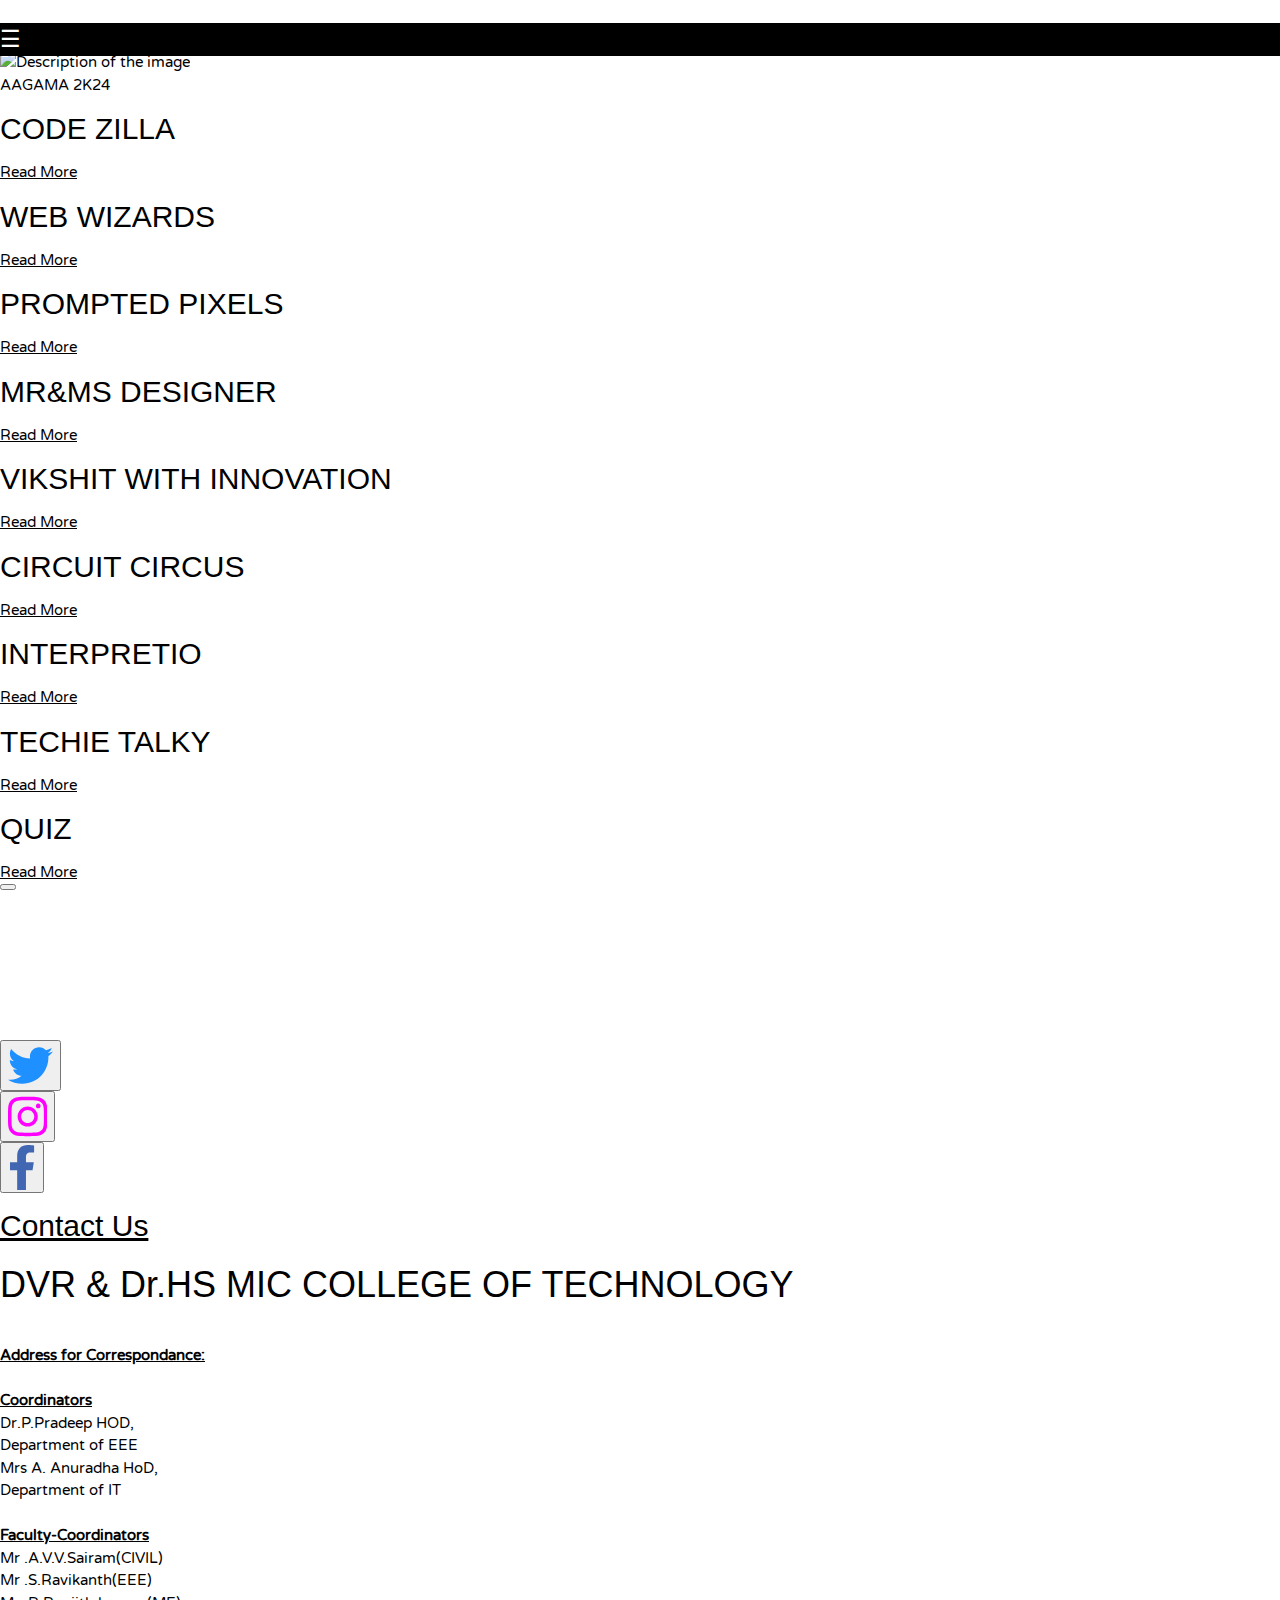
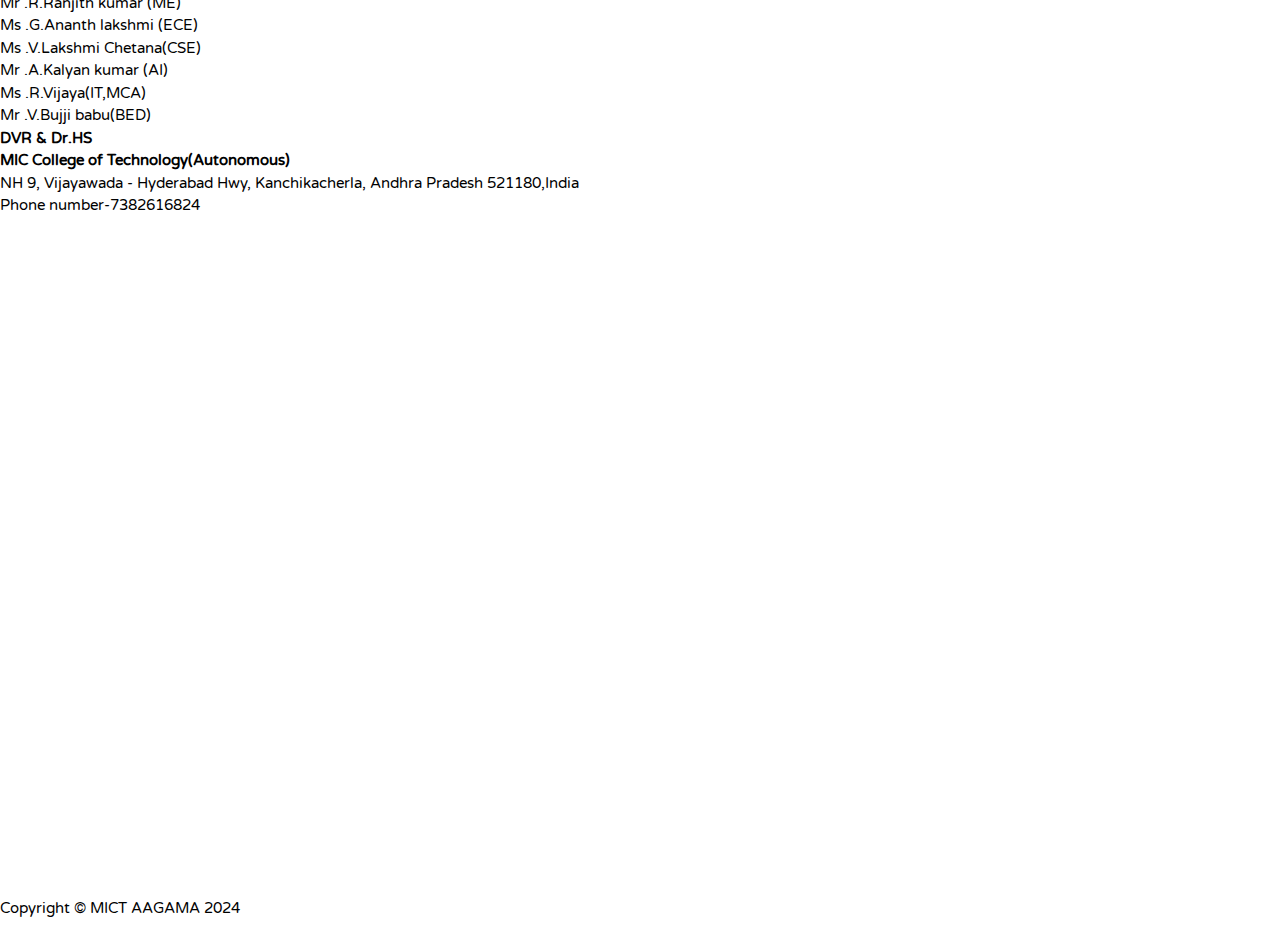
==== commit 7d0b3489: "Update index.html" ====
--- a/index.html
+++ b/index.html
@@ -4,7 +4,7 @@
     <meta charset="UTF-8">
     <meta name="viewport" content="width=device-width, initial-scale=1.0">
     <title>AAGAMA-2K24</title>
-    <link rel="stylesheet" href="AAGAMAYELLOW.css">
+    <link rel="stylesheet" href="web.css">
     <link rel="stylesheet" href="https://cdnjs.cloudflare.com/ajax/libs/font-awesome/4.7.0/css/font-awesome.min.css">
     <link href="https://fonts.googleapis.com/css2?family=Varela+Round&display=swap" rel="stylesheet">
     <link rel="stylesheet" href="https://cdnjs.cloudflare.com/ajax/libs/font-awesome/6.0.0/css/all.min.css">
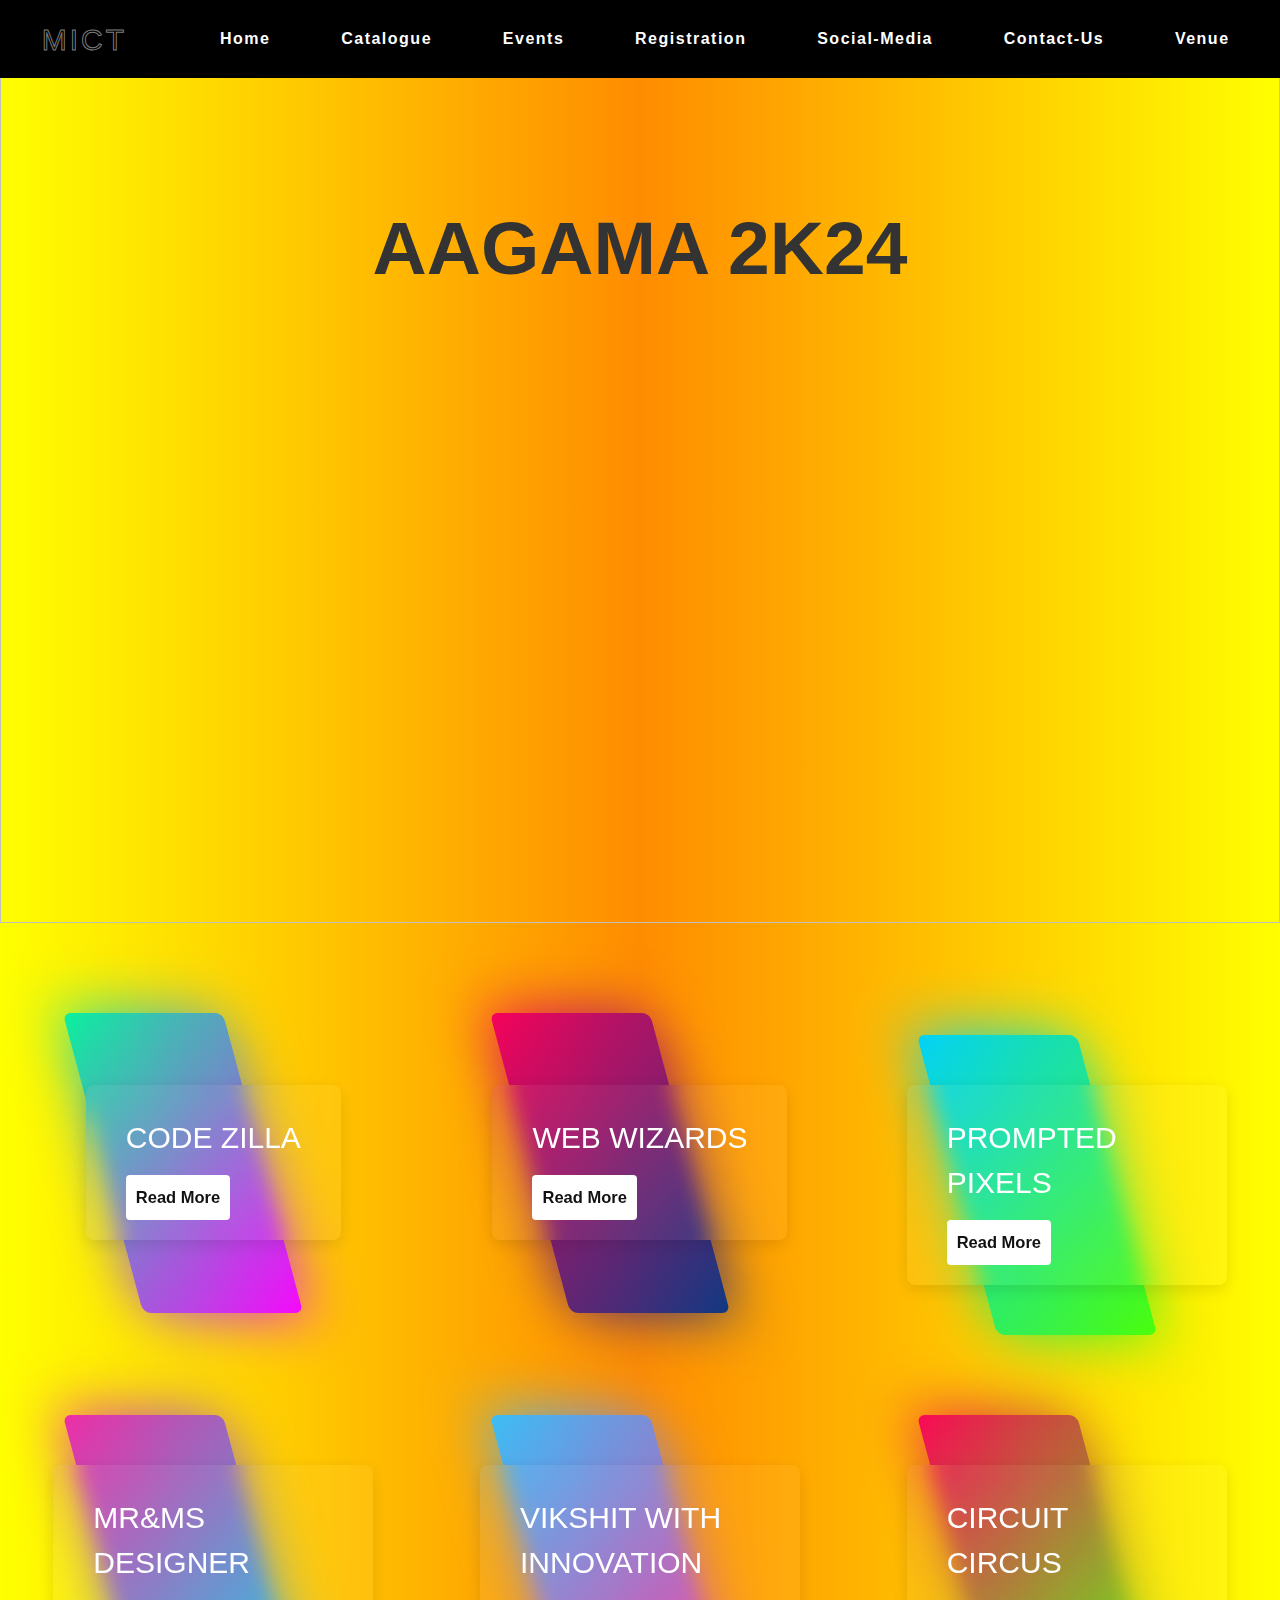
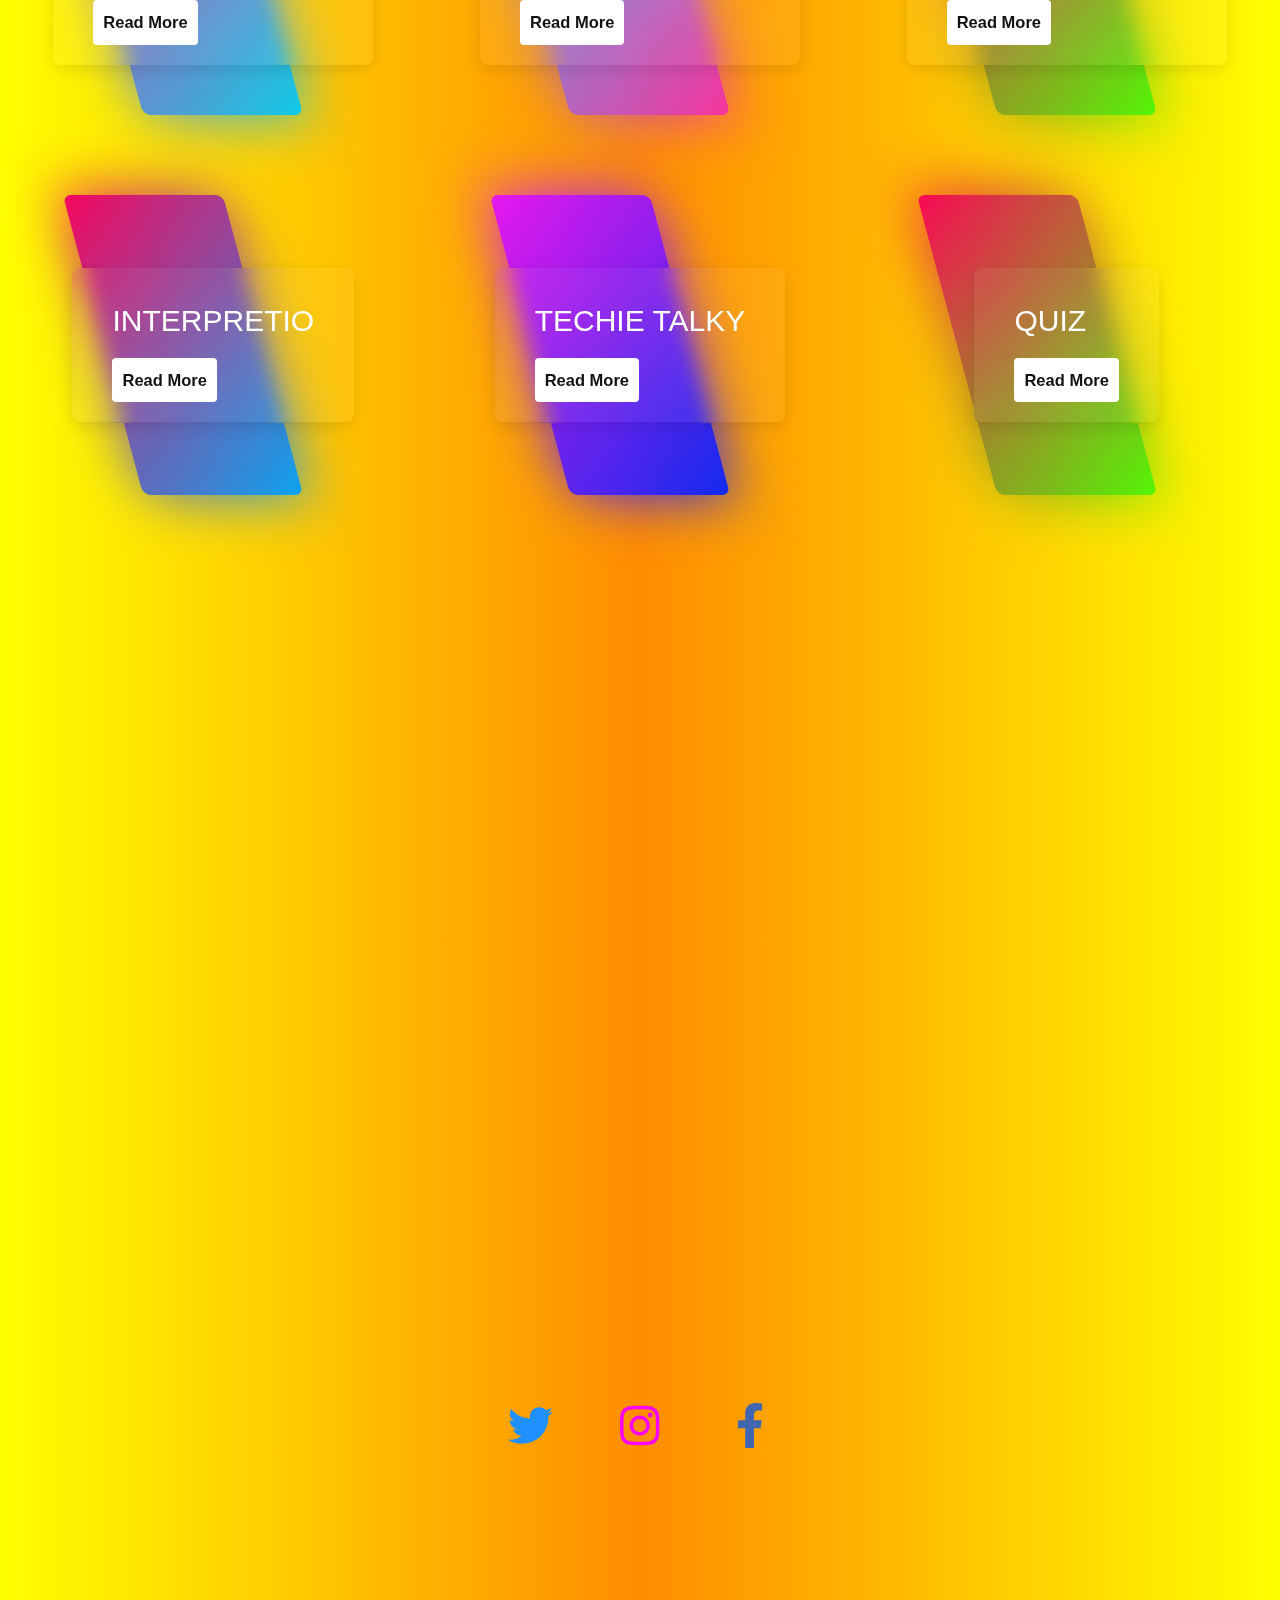
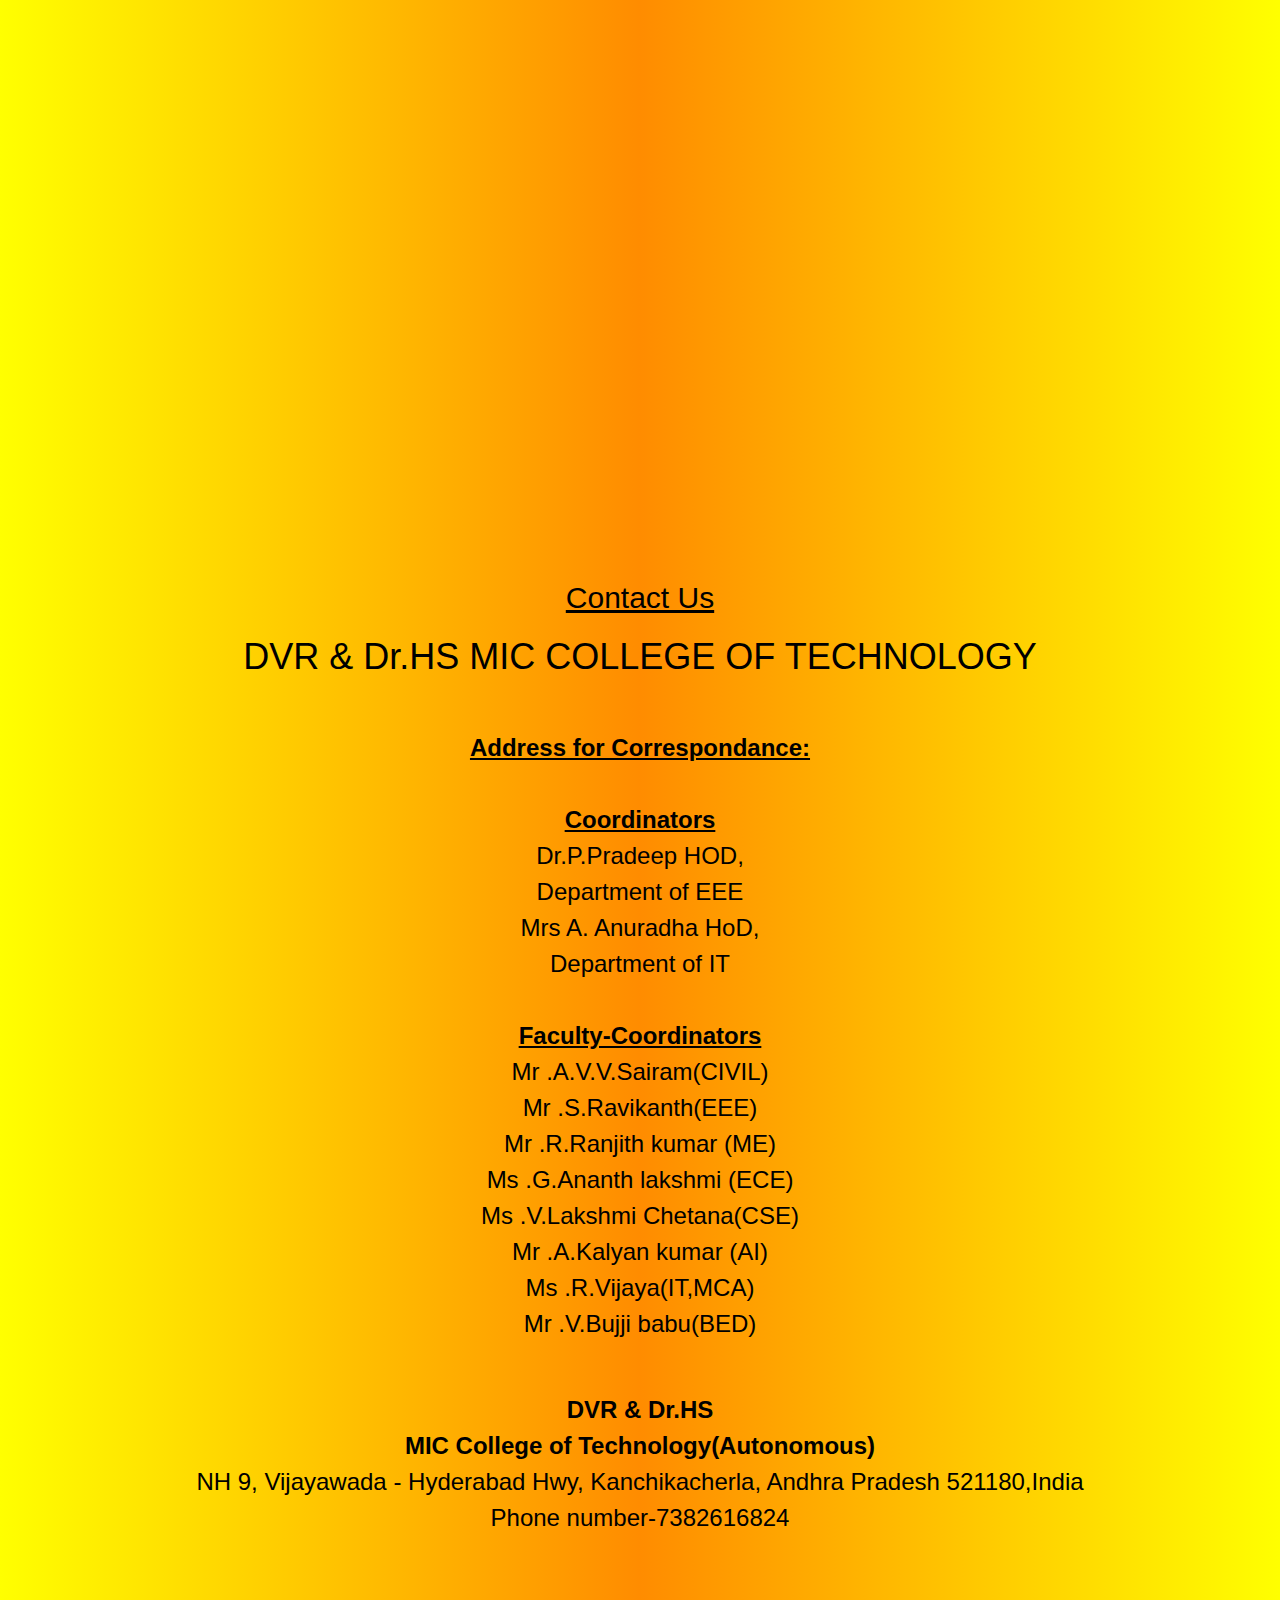
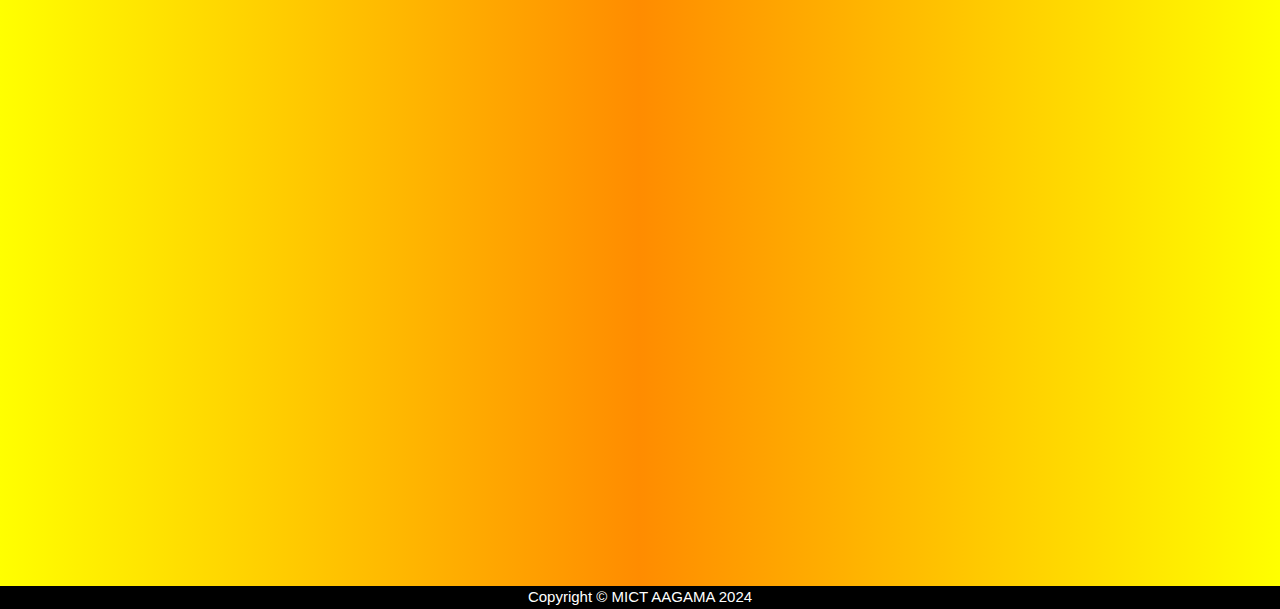
==== commit fe9a4ab7: "Update index.html" ====
--- a/index.html
+++ b/index.html
@@ -462,7 +462,7 @@
     }
     function openGoogleForm1() {
       // Replace 'YOUR_GOOGLE_FORM_LINK' with the actual URL of your Google Form
-      var googleFormLink = 'https://drive.google.com/file/d/11zS_z3zlt8tfZnAa1GWLNTZrtSqZ5qTs/view?usp=sharing';
+      var googleFormLink ='https://drive.google.com/file/d/10lXhrZHV0WuEPIXRvJXZupUiKPcdvkBE/view';
       window.open(googleFormLink, '_blank'); // Open in a new tab
     }
     document.addEventListener('click', function (event) {
--- a/web.css
+++ b/web.css
@@ -0,0 +1,1276 @@
+﻿* {
+    margin: 0;
+    padding: 0;
+    box-sizing: border-box;
+    font-family: 'LUCIDA','Lucida Sans', 'Lucida Sans Regular', 'Lucida Grande', 'Lucida Sans Unicode', Geneva, Verdana, sans-serif;
+}
+.AAGAMA-body::-webkit-scrollbar {
+    display: none;
+}
+
+body {
+    background: linear-gradient(90deg, #FFFF00, #FF8C00, #FFFF00);
+    font-family: 'League Spartan', sans-serif;
+}
+
+body {
+    margin: 0;
+    font-family: 'Varela Round', sans-serif;
+}
+
+.clgimage {
+    position: relative;
+    display: inline-block;
+    text-align: center;
+    width: 100%;
+    height: auto;
+}
+
+.text-overlay {
+    position: absolute;
+    top: 25%;
+    left: 50%;
+    text-shadow: #333;
+    text-size-adjust: 4em;
+    transform: translate(-50%, -50%);
+    color: #333;
+    font-family: 'Lucida Sans', 'Lucida Sans Regular', 'Lucida Grande', 'Lucida Sans Unicode', Geneva, Verdana, sans-serif;
+    font-weight: bold;
+    font-size: 5em;
+}
+
+header {
+    background-color: #000000;
+    padding: 15px;
+    text-align: center;
+    position: fixed;
+    width: 100%;
+    z-index: 1000;
+}
+
+nav ul {
+    list-style: none;
+    padding: 0;
+    margin: 0;
+    display: flex;
+    justify-content: space-around;
+    align-items: right;
+}
+
+    nav ul li {
+        display: inline-block;
+    }
+
+nav a {
+    text-decoration: none;
+    color: white;
+    padding: 10px;
+    display: block;
+}
+
+.menu-toggle {
+    display: none;
+    cursor: pointer;
+}
+.desktop-navbar {
+    display: block;
+    background-color: #333;
+}
+
+.desktop-navbar a {
+    float: left;
+    display: block;
+    color: #f2f2f2;
+    text-align: center;
+    padding: 14px 16px;
+    text-decoration: none;
+}
+
+.desktop-navbar a:hover {
+    background-color: #ddd;
+    color: black;
+}
+
+.mobile-navbar {
+    display: flex;
+    background-color: #333;
+}
+
+
+@media screen and (max-width: 768px) {
+    nav ul {
+        display: none;
+        flex-direction: column;
+        position: absolute;
+        top: 60px;
+        left: 0;
+        width: 100%;
+        color:#000000;
+        justify-content: center;
+        align-items: center;
+        display: block;
+        padding: 10px;
+        background-color: #000000;
+    }
+
+        nav ul.show {
+            display: flex;
+            background-color: #000000;
+        }
+
+        nav ul li {
+            width: 100%;
+            text-align: center;
+            background-color: #000000;
+        }
+        .menu-toggle {
+            display: block;
+            z-index: 1001;
+            position: relative;
+            background-color: #000000;
+        }
+        nav a {
+            text-align: center;
+            background-color: #000000;
+        }
+    
+        * {
+            margin: 0;
+            padding: 0;
+            box-sizing: border-box;
+        }
+
+        .button {
+            position: relative;
+            border: none;
+            background: transparent;
+            --stroke-color: #ffffff7c;
+            --ani-color: rgba(95, 3, 244, 0);
+            --color-gar: linear-gradient(90deg,#03a9f4,#f441a5,#ffeb3b,#03a9f4);
+            letter-spacing: 3px;
+            font-size: 2em;
+            font-family: "Arial";
+            text-transform: uppercase;
+            color: transparent;
+            -webkit-text-stroke: 1px var(--stroke-color);
+            cursor: pointer;
+
+        }
+        
+        
+        .front-text {
+            position: absolute;
+            top: 0;
+            left: 0;
+            width: 0%;
+            background: var(--color-gar);
+            -webkit-background-clip: text;
+            background-clip: text;
+            background-size: 200%;
+            overflow: hidden;
+            transition: all 1s;
+            animation: 8s ani infinite;
+            border-bottom: 2px solid transparent;
+        }
+        
+        .button:hover .front-text {
+            width: 100%;
+            border-bottom: 2px solid #03a9f4;
+            -webkit-text-stroke: 1px var(--ani-color);
+        }
+        
+        .buttonon:hover .p {
+            width: 100%;
+            border-bottom: 2px solid #03a9f4;
+            -webkit-text-stroke: 1px var(--ani-color);
+        }
+        .ui-btn {
+            --btn-default-bg: rgb(41, 41, 41);
+            --btn-padding: 15px 20px;
+            --btn-hover-bg: rgb(51, 51, 51);
+            --btn-transition: .3s;
+            --btn-letter-spacing: .1rem;
+            --btn-animation-duration: 0.7s;
+            --btn-shadow-color: rgba(0, 0, 0, 0.137);
+            --btn-shadow: 0 2px 10px 0 var(--btn-shadow-color);
+            --hover-btn-color: #FAC921;
+            --default-btn-color: #fff;
+            --font-size: 16px;
+            --font-weight: 600;
+            --font-family: Menlo,Roboto Mono,monospace;
+        }
+        
+        
+        .ui-btn {
+            box-sizing: border-box;
+            padding: var(--btn-padding);
+            display: flex;
+            align-items: center;
+            justify-content: center;
+            color: var(--default-btn-color);
+            font: var(--font-weight) var(--font-size) var(--font-family);
+            background: #000000;
+            border: none;
+            cursor: pointer;
+            transition: var(--btn-transition);
+            overflow: hidden;
+            justify-content: center;
+            align-items: center;
+        }
+        
+            .ui-btn span {
+                letter-spacing: var(--btn-letter-spacing);
+                transition: var(--btn-transition);
+                box-sizing: border-box;
+                position: relative;
+                background: inherit;
+            }
+        
+                .ui-btn span::before {
+                    box-sizing: border-box;
+                    position: absolute;
+                    content: "";
+                    background: inherit;
+                }
+        
+            .ui-btn:hover, .ui-btn:focus {
+                background: #000000;
+            }
+        
+                .ui-btn:hover span, .ui-btn:focus span {
+                    color: var(--hover-btn-color);
+                }
+        
+                    .ui-btn:hover span::before, .ui-btn:focus span::before {
+                        animation: chitchat linear both var(--btn-animation-duration);
+                    }
+        
+        
+        
+        @keyframes chitchat {
+            0% {
+                content: "#";
+            }
+        
+            5% {
+                content: ".";
+            }
+        
+            10% {
+                content: "^{";
+            }
+        
+            15% {
+                content: "-!";
+            }
+        
+            20% {
+                content: "#$_";
+            }
+        
+            25% {
+                content: "№:0";
+            }
+        
+            30% {
+                content: "#{+.";
+            }
+        
+            35% {
+                content: "@}-?";
+            }
+        
+            40% {
+                content: "?{4@%";
+            }
+        
+            45% {
+                content: "=.,^!";
+            }
+        
+            50% {
+                content: "?2@%";
+            }
+        
+            55% {
+                content: "\;1}]";
+            }
+        
+            60% {
+                content: "?{%:%";
+                right: 0;
+            }
+        
+            65% {
+                content: "|{f[4";
+                right: 0;
+            }
+        
+            70% {
+                content: "{4%0%";
+                right: 0;
+            }
+        
+            75% {
+                content: "'1_0<";
+                right: 0;
+            }
+        
+            80% {
+                content: "{0%";
+                right: 0;
+            }
+        
+            85% {
+                content: "]>'";
+                right: 0;
+            }
+        
+            90% {
+                content: "4";
+                right: 0;
+            }
+        
+            95% {
+                content: "2";
+                right: 0;
+            }
+        
+            100% {
+                content: "";
+                right: 0;
+            }
+            
+        }
+        #Social-Media {
+            scroll-margin-top: 50px;
+        }
+        
+        #Events {
+            scroll-margin-top: 70px;
+        }
+        
+        #Contact {
+            scroll-margin-top: 100px;
+        }
+        
+        #Venue {
+            scroll-margin-top: 75px;
+        }
+        
+        #Home {
+            scroll-margin-top: 100px;
+        }
+
+        
+        
+        
+}
+
+header p {
+    font-family: cursive;
+}
+
+img {
+    width: 100%;
+    height: 100%;
+    object-fit: cover;
+    object-position: center;
+}
+
+.ui-btn {
+    --btn-default-bg: rgb(41, 41, 41);
+    --btn-padding: 15px 20px;
+    --btn-hover-bg: rgb(51, 51, 51);
+    --btn-transition: .3s;
+    --btn-letter-spacing: .1rem;
+    --btn-animation-duration: 0.7s;
+    --btn-shadow-color: rgba(0, 0, 0, 0.137);
+    --btn-shadow: 0 2px 10px 0 var(--btn-shadow-color);
+    --hover-btn-color: #FAC921;
+    --default-btn-color: #fff;
+    --font-size: 16px;
+    --font-weight: 600;
+    --font-family: Menlo,Roboto Mono,monospace;
+}
+
+
+.ui-btn {
+    box-sizing: border-box;
+    padding: var(--btn-padding);
+    display: flex;
+    align-items: center;
+    justify-content: center;
+    color: var(--default-btn-color);
+    font: var(--font-weight) var(--font-size) var(--font-family);
+    background: #000000;
+    border: none;
+    cursor: pointer;
+    transition: var(--btn-transition);
+    overflow: hidden;
+}
+
+    .ui-btn span {
+        letter-spacing: var(--btn-letter-spacing);
+        transition: var(--btn-transition);
+        box-sizing: border-box;
+        position: relative;
+        background: inherit;
+    }
+
+        .ui-btn span::before {
+            box-sizing: border-box;
+            position: absolute;
+            content: "";
+            background: inherit;
+        }
+
+    .ui-btn:hover, .ui-btn:focus {
+        background: #000000;
+    }
+
+        .ui-btn:hover span, .ui-btn:focus span {
+            color: var(--hover-btn-color);
+        }
+
+            .ui-btn:hover span::before, .ui-btn:focus span::before {
+                animation: chitchat linear both var(--btn-animation-duration);
+            }
+
+
+
+@keyframes chitchat {
+    0% {
+        content: "#";
+    }
+
+    5% {
+        content: ".";
+    }
+
+    10% {
+        content: "^{";
+    }
+
+    15% {
+        content: "-!";
+    }
+
+    20% {
+        content: "#$_";
+    }
+
+    25% {
+        content: "№:0";
+    }
+
+    30% {
+        content: "#{+.";
+    }
+
+    35% {
+        content: "@}-?";
+    }
+
+    40% {
+        content: "?{4@%";
+    }
+
+    45% {
+        content: "=.,^!";
+    }
+
+    50% {
+        content: "?2@%";
+    }
+
+    55% {
+        content: "\;1}]";
+    }
+
+    60% {
+        content: "?{%:%";
+        right: 0;
+    }
+
+    65% {
+        content: "|{f[4";
+        right: 0;
+    }
+
+    70% {
+        content: "{4%0%";
+        right: 0;
+    }
+
+    75% {
+        content: "'1_0<";
+        right: 0;
+    }
+
+    80% {
+        content: "{0%";
+        right: 0;
+    }
+
+    85% {
+        content: "]>'";
+        right: 0;
+    }
+
+    90% {
+        content: "4";
+        right: 0;
+    }
+
+    95% {
+        content: "2";
+        right: 0;
+    }
+
+    100% {
+        content: "";
+        right: 0;
+    }
+}
+
+nav {
+    background-color: #000000; /* Use rgba for transparency */
+    color: white;
+    text-align: center;
+    position: fixed;
+    width: 100%;
+    top: 0;
+    z-index: 1000;
+    padding: 15px;
+}
+
+ul {
+    list-style-type: none;
+    margin: 0;
+    padding: 0;
+    display: flex;
+    justify-content: center;
+}
+
+li {
+    padding: 0%;
+}
+
+a {
+    text-decoration: none;
+    color: white;
+}
+
+.button {
+    position: relative;
+    border: none;
+    background: transparent;
+    --stroke-color: #ffffff7c;
+    --ani-color: rgba(95, 3, 244, 0);
+    --color-gar: linear-gradient(90deg,#03a9f4,#f441a5,#ffeb3b,#03a9f4);
+    letter-spacing: 3px;
+    font-size: 2em;
+    font-family: "Arial";
+    text-transform: uppercase;
+    color: transparent;
+    -webkit-text-stroke: 1px var(--stroke-color);
+    cursor: pointer;
+}
+
+
+.front-text {
+    position: absolute;
+    top: 0;
+    left: 0;
+    width: 0%;
+    background: var(--color-gar);
+    -webkit-background-clip: text;
+    background-clip: text;
+    background-size: 200%;
+    overflow: hidden;
+    transition: all 1s;
+    animation: 8s ani infinite;
+    border-bottom: 2px solid transparent;
+}
+
+.button:hover .front-text {
+    width: 100%;
+    border-bottom: 2px solid #03a9f4;
+    -webkit-text-stroke: 1px var(--ani-color);
+}
+
+.buttonon:hover .p {
+    width: 100%;
+    border-bottom: 2px solid #03a9f4;
+    -webkit-text-stroke: 1px var(--ani-color);
+}
+
+@keyframes ani {
+    0% {
+        background-position: 0%;
+    }
+
+    50% {
+        background-position: 400%;
+    }
+
+    100% {
+        background-position: 0%;
+    }
+}
+
+/*.navbar {
+    /*background: radial-gradient(circle, rgb(211, 169, 1) 25%, rgba(70,156,252,1) 100%);
+    background-color: rgb(100, 201, 241);
+    box-shadow: 0 0 10px 0 black;
+    color: rgba(165, 226, 220, 0.203);
+    z-index: 999;
+    opacity: 0;
+    transform: translateY(-100%);
+    transition: opacity 1s ease-out, transform 1s cubic-bezier(0.5, 0, 0, 1);
+    width: 100%;
+}*/
+
+.slide-down-animation {
+    opacity: 1;
+    transform: translateY(0);
+}
+
+    nav a {
+        margin: 0 30px;
+        text-decoration: none;
+        color: white;
+        font-size: 17px;
+        border-radius: 5px;
+        padding: 5px 14px;
+    }
+
+        nav a:hover {
+            background-color: aliceblue;
+            color: #333;
+            overflow: hidden;
+        }
+
+.responsive {
+    display: none;
+}
+
+.menu-icon {
+    cursor: pointer;
+    padding: 3px 7px;
+    border: 0.1px solid white;
+    box-shadow: 0 0 5px 0 grey;
+    backdrop-filter: blur(3px);
+}
+
+    .menu-icon div {
+        width: 25px;
+        height: 3px;
+        background-color: white;
+        margin: 6px 0;
+        transition: 0.4s;
+        z-index: 10;
+    }
+
+.show {
+    display: flex;
+    flex-direction: column;
+    align-items: center;
+    background-color: grey;
+}
+
+.menu-icon.close div:nth-child(1) {
+    transform: rotate(-45deg) translate(-5px, 6px);
+}
+
+.menu-icon.close div:nth-child(2) {
+    opacity: 0;
+}
+
+.menu-icon.close div:nth-child(3) {
+    transform: rotate(45deg) translate(-5px, -6px);
+}
+
+.show-navitems {
+    margin: 0 30px;
+    text-decoration: none;
+    color: white;
+    font-size: 17px;
+    border-radius: 5px;
+    padding: 10px 20px;
+    animation: mymove 1s;
+}
+/*--------------Events---------------*/
+.container {
+    display: flex;
+    justify-content: space-around;
+    align-items: baseline;
+    flex-wrap: wrap;
+    padding: 40px 0;
+    margin-top: 0%;
+    background: linear-gradient(90deg, #FFFF00, #FF8C00, #FFFF00);
+}
+
+    .container .box {
+        position: relative;
+        width: 320px;
+        height: 300px;
+        display: flex;
+        justify-content: center;
+        align-items: center;
+        margin: 40px 30px;
+        transition: 1s;
+    }
+
+    .container .h1 {
+        text-align: center;
+        background-color: #000000;
+    }
+
+    .container .box::before {
+        content: ' ';
+        position: absolute;
+        top: 0;
+        left: 50px;
+        width: 50%;
+        height: 100%;
+        text-decoration: none;
+        background: #3E004A;
+        border-radius: 8px;
+        transform: skewX(15deg);
+        transition: 0.5s;
+    }
+
+    .container .box::after {
+        content: '';
+        position: absolute;
+        top: 0;
+        left: 50;
+        width: 50%;
+        height: 100%;
+        background: #3E004A;
+        border-radius: 8px;
+        transform: skewX(15deg);
+        transition: 0.5s;
+        filter: blur(30px);
+    }
+
+    .container .box:hover:before,
+    .container .box:hover:after {
+        transform: skewX(0deg);
+        left: 20px;
+        width: calc(100% - 90px);
+    }
+
+    .container .box:nth-child(1):before,
+    .container .box:nth-child(1):after {
+        background: linear-gradient(315deg, #FF00FF, #00FA9A)
+    }
+
+    .container .box:nth-child(2):before,
+    .container .box:nth-child(2):after {
+        background: linear-gradient(315deg, #083b83, #ff0058)
+    }
+
+    .container .box:nth-child(3):before,
+    .container .box:nth-child(3):after {
+        background: linear-gradient(315deg, #4dff03, #00d0ff)
+    }
+
+    .container .box:nth-child(4):before,
+    .container .box:nth-child(4):after {
+        background: linear-gradient(315deg,#07d1e7,#f727a4)
+    }
+
+    .container .box:nth-child(5):before,
+    .container .box:nth-child(5):after {
+        background: linear-gradient(315deg, #fd2f99,#2fc4fff5)
+    }
+
+    .container .box:nth-child(6):before,
+    .container .box:nth-child(6):after {
+        background: linear-gradient(315deg, #4dff03, #ff0058)
+    }
+
+    .container .box:nth-child(7):before,
+    .container .box:nth-child(7):after {
+        background: linear-gradient(315deg, #03a9f4, #ff0058)
+    }
+
+    .container .box:nth-child(8):before,
+    .container .box:nth-child(8):after {
+        background: linear-gradient(315deg, #092bed, #f017ed)
+    }
+
+    .container .box:nth-child(9):before,
+    .container .box:nth-child(9):after {
+        background: linear-gradient(315deg, #4dff03, #ff0058)
+    }
+
+    .container .box span {
+        display: block;
+        position: absolute;
+        top: 0;
+        left: 0;
+        right: 0;
+        bottom: 0;
+        z-index: 5;
+        pointer-events: none;
+    }
+
+        .container .box span::before {
+            content: '';
+            position: absolute;
+            top: 0;
+            left: 0;
+            width: 0;
+            height: 0;
+            border-radius: 8px;
+            background: rgba(255, 255, 255, 0.1);
+            backdrop-filter: blur(10px);
+            opacity: 0;
+            transition: 0.1s;
+            animation: animate 2s ease-in-out infinite;
+            box-shadow: 0 5px 15px rgba(0,0,0,0.08)
+        }
+
+    .container .box:hover span::before {
+        top: -50px;
+        left: 50px;
+        width: 100px;
+        height: 100px;
+        opacity: 1;
+    }
+
+    .container .box span::after {
+        content: '';
+        position: absolute;
+        bottom: 0;
+        right: 0;
+        width: 100%;
+        height: 100%;
+        border-radius: 8px;
+        background: rgba(255, 255, 255, 0.1);
+        backdrop-filter: blur(10px);
+        opacity: 0;
+        transition: 0.5s;
+        animation: animate 2s ease-in-out infinite;
+        box-shadow: 0 5px 15px rgba(0,0,0,0.08);
+        animation-delay: -1s;
+    }
+
+    .container .box:hover span:after {
+        bottom: -50px;
+        right: 50px;
+        width: 100px;
+        height: 100px;
+        opacity: 1;
+    }
+
+@keyframes animate {
+    0%, 100% {
+        transform: translateY(10px);
+    }
+
+    50% {
+        transform: translate(-10px);
+    }
+}
+
+.container .box .content {
+    position: relative;
+    left: 0;
+    padding: 20px 40px;
+    background: rgba(255, 255, 255, 0.05);
+    backdrop-filter: blur(10px);
+    box-shadow: 0 5px 15px rgba(0, 0, 0, 0.1);
+    border-radius: 8px;
+    z-index: 1;
+    transform: 0.5s;
+    color: #fff;
+}
+
+.container .box:hover .content {
+    left: -25px;
+    padding: 60px 40px;
+}
+
+.container .box .content h2 {
+    font-size: 2em;
+    color: #fff;
+    margin-bottom: 10px;
+}
+
+.container .box .content p {
+    font-size: 1.1em;
+    margin-bottom: 10px;
+    line-height: 1.4em;
+}
+
+.container .box .content a {
+    display: inline-block;
+    font-size: 1.1em;
+    color: #111;
+    background: #fff;
+    padding: 10px;
+    border-radius: 4px;
+    text-decoration: none;
+    font-weight: 700;
+    margin-top: 5px;
+}
+
+    .container .box .content a:hover {
+        background: #ffcf4d;
+        border: 1px solid rgba(255, 0, 88, 0.4);
+        box-shadow: 0 1px 15px rgba(1, 1, 1, 0.2);
+    }
+
+.button-85 {
+    padding: 0.6em 1.5em;
+    font-size: 1rem;
+    border: none;
+    outline: none;
+    color: rgba(255, 255, 255,0.9);
+    cursor: pointer;
+    position: relative;
+    z-index: 0;
+    border-radius: 10px;
+    user-select: none;
+    -webkit-user-select: none;
+    touch-action: manipulation;
+    margin-top: 20px;
+}
+
+    .button-85:before {
+        content: "";
+        background: linear-gradient( 45deg, #ff0000, #ff7300, #fffb00, #48ff00, #00ffd5, #002bff, #7a00ff, #ff00c8, #ff0000 );
+        position: absolute;
+        top: -2px;
+        left: -2px;
+        background-size: 200%;
+        z-index: -1;
+        filter: blur(5px);
+        -webkit-filter: blur(5px);
+        width: calc(100% + 1px);
+        height: calc(100% + 4px);
+        animation: glowing-button-85 20s linear infinite;
+        transition: opacity 0.3s ease-in-out;
+        border-radius: 10px;
+    }
+
+@keyframes glowing-button-85 {
+    0% {
+        background-position: 0 0;
+    }
+
+    50% {
+        background-position: 400% 0;
+    }
+
+    100% {
+        background-position: 0 0;
+    }
+}
+
+.button-85:after {
+    z-index: -1;
+    content: "";
+    position: absolute;
+    width: 100%;
+    height: 100%;
+    background: rgba(17, 17, 17,0.9);
+    left: 0;
+    top: 0;
+    border-radius: 10px;
+}
+
+/*Catalogue Css 
+  .Catalogue {
+    display: flex;
+    flex-direction: column;
+    justify-content: center;
+    align-items: center;
+    background-color: rgba(0, 15, 88, 0.2);
+  }
+  
+    .Catalogue img {
+        height: 80%;
+        width: 80%;
+        padding: 0 100px;
+    }
+  
+  .Catalogue-btn {
+    margin: 5px;
+    width: 130px;
+    height: 50px;
+    background: rgb(6,14,131);
+    color: white;
+    border: none;
+    cursor: pointer;
+    border-radius: 10px;
+  }
+  
+    .Catalogue-btn:hover {
+        background: rgb(0, 1, 56);
+    }
+  
+  @media(max-width:800px) {
+    .Catalogue img {
+        height: 100%;
+        width: 100%;
+        padding: 0 10px;
+    }
+  
+    button {
+        border: none;
+        background-color: transparent;
+        font-size: 20px;
+    }
+  
+    .button:hover {
+        width: inherit;
+        height: inherit;
+        display: flex;
+        justify-content: center;
+        align-items: center;
+        transform: translate3d(0px, 0px, 15px) perspective(180px) rotateX(-35deg) translateY(2px);
+        border-radius: 50%;
+    }
+  }*/
+
+.row {
+    /*background: linear-gradient(120deg, #00fffb , hsl(54, 100%, 58%));*/
+    background: linear-gradient(90deg, #FFFF00, #FF8C00, #FFFF00);
+    text-align: center;
+    font-size: x-large;
+    color: #000000;
+}
+
+    .row .det {
+        text-decoration-color: #000000;
+    }
+
+.college {
+    background: linear-gradient(90deg, #FFFF00, #FF8C00, #FFFF00);
+    text-align: center;
+    font-size: xx-large;
+    color: #000000;
+}
+
+.row .college {
+    text-decoration-color: #000000;
+}
+/*----------------------SOCIAL-MEDIA---------------------*/
+.par {
+    width: 100%;
+    height: 100%;
+    display: flex;
+    justify-content: center;
+    align-items: center;
+    margin-top: 250px;
+    margin-bottom: 300px;
+    background: linear-gradient(90deg, #FFFF00, #FF8C00, #FFFF00);
+}
+
+.ki {
+    width: 50px;
+    height: 50px;
+    display: flex;
+    justify-content: center;
+    align-items: center;
+    transform-style: preserve-3d;
+    transition: all 0.5s ease-in-out;
+    border-radius: 50%;
+    margin: 0 5px;
+    margin: 30px;
+}
+
+    .ki:hover {
+        background-color: white;
+        background-position: -100px 100px, -100px 100px;
+        width: 80px;
+        height: 80px;
+        transform: rotate3d(0.5, 1, 0, 30deg);
+        transform: perspective(180px) rotateX(60deg) translateY(2px);
+        box-shadow: 0px 10px 10px rgb(1, 49, 182);
+    }
+
+button {
+    border: none;
+    background-color: transparent;
+    font-size: 20px;
+}
+
+.button.buttonbtn-1:hover {
+    width: inherit;
+    height: inherit;
+    display: flex;
+    margin-right: 25px;
+    margin-left: 25px;
+    justify-content: center;
+    align-items: center;
+    transform: translate3d(0px, 0px, 15px) perspective(180px) rotateX(-35deg) translateY(2px);
+    border-radius: 50%;
+}
+
+.button.buttonbtn-2:hover {
+    width: inherit;
+    height: inherit;
+    display: flex;
+    margin-right: 25px;
+    margin-left: 25px;
+    justify-content: center;
+    align-items: center;
+    transform: translate3d(0px, 0px, 15px) perspective(180px) rotateX(-35deg) translateY(2px);
+    border-radius: 50%;
+}
+
+.button.buttonbtn-3:hover {
+    width: inherit;
+    height: inherit;
+    display: flex;
+    margin-right: 25px;
+    margin-left: 25px;
+    justify-content: center;
+    align-items: center;
+    transform: translate3d(0px, 0px, 15px) perspective(180px) rotateX(-35deg) translateY(2px);
+    border-radius: 50%;
+}
+
+.button:hover {
+    width: inherit;
+    height: inherit;
+    display: flex;
+    justify-content: center;
+    align-items: center;
+    border-radius: 50%;
+}
+
+.par {
+    background: linear-gradient(90deg, #FFFF00, #FF8C00, #FFFF00);
+}
+.row{
+    margin-top: 50px;
+}
+
+.college {
+    /*background-color: #FF3CAC;/
+    /background-image: linear-gradient(225deg, #FF3CAC 0%, #784BA0 50%, #2B86C5 100%);*/
+    font-family: Arial, Helvetica, sans-serif;
+    font-size: x-large;
+    font-palette: #000000;
+    font-display: #000000;
+    color: #000000;
+}
+.over {
+    color: #fff;
+    font-size: 25px;
+}
+
+.containertext-center {
+    text-align: center;
+    background-color: #000000;
+    color: #fff;
+}
+
+#Social-Media {
+    scroll-margin-top: -350px;
+}
+
+#Events {
+    scroll-margin-top: 70px;
+}
+
+#Contact {
+    scroll-margin-top: 69px;
+}
+
+#Venue {
+    scroll-margin-top: 75px;
+}
+
+#Home {
+    scroll-margin-top: 100px;
+}
+
+.buttonon {
+    text-align: center;
+    top: 35%;
+    position: relative;
+    border: none;
+    background: transparent;
+    --stroke-color: #000000;
+    --ani-color: rgba(95, 3, 244, 0);
+    --color-gar: linear-gradient(90deg,#1814ff,#f441a5,#ffff2a,#03a9f4);
+    letter-spacing: 3px;
+    font-size: 4em;
+    font-family: "Pacifico";
+    text-transform: uppercase;
+    color: transparent;
+    justify-content: center;
+    margin: 60px;
+    -webkit-text-stroke: 1px var(--stroke-color);
+    cursor: pointer;
+}
+
+.front-text {
+    position: absolute;
+    top: 0;
+    left: 0;
+    width: 0%;
+    justify-content: center;
+    align-items: center;
+    background: var(--color-gar);
+    -webkit-background-clip: text;
+    background-clip: text;
+    background-size: 200%;
+    overflow: hidden;
+    transition: all 1s;
+    animation: 8s ani infinite;
+    border-bottom: 2px solid transparent;
+}
+
+.buttonon:hover .front-text {
+    justify-content: center;
+    align-items: center;
+    width: 100%;
+    top: 0;
+    left: 0;
+    border-bottom: 2px solid #000000;
+    -webkit-text-stroke: 1px var(--ani-color);
+}
+
+.buttonon:hover .p {
+    width: 100%;
+    border-bottom: 2px solid #000000;
+    -webkit-text-stroke: 1px var(--ani-color);
+}
+
+@keyframes ani {
+    0% {
+        background-position: 0%;
+    }
+
+    50% {
+        background-position: 400%;
+    }
+
+    100% {
+        background-position: 0%;
+    }
+}
+
+
+b
+.image-cont {
+    background-color: #000000;
+}
+
+.image-cont .img {
+    background-color: #000000;
+}
+
+#Registration {
+    background: linear-gradient(90deg, #FFFF00, #FF8C00, #FFFF00);
+}
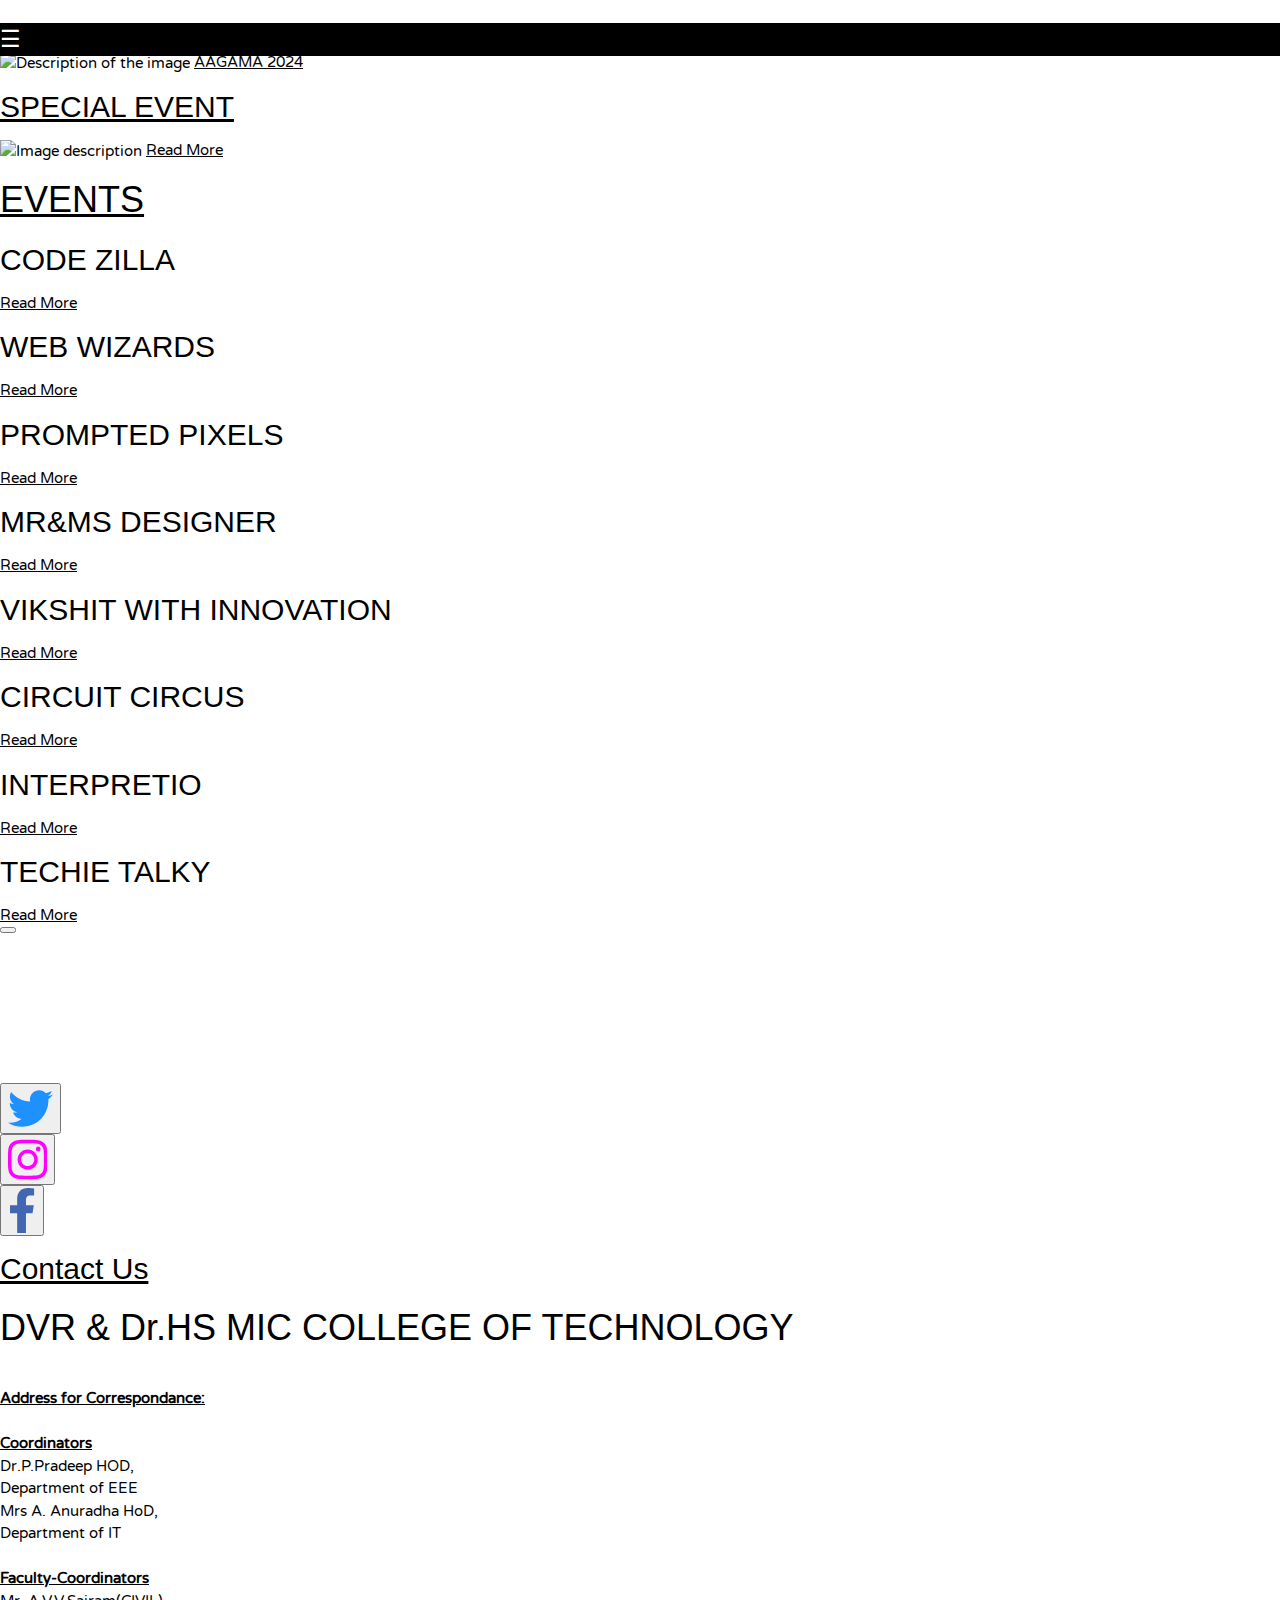
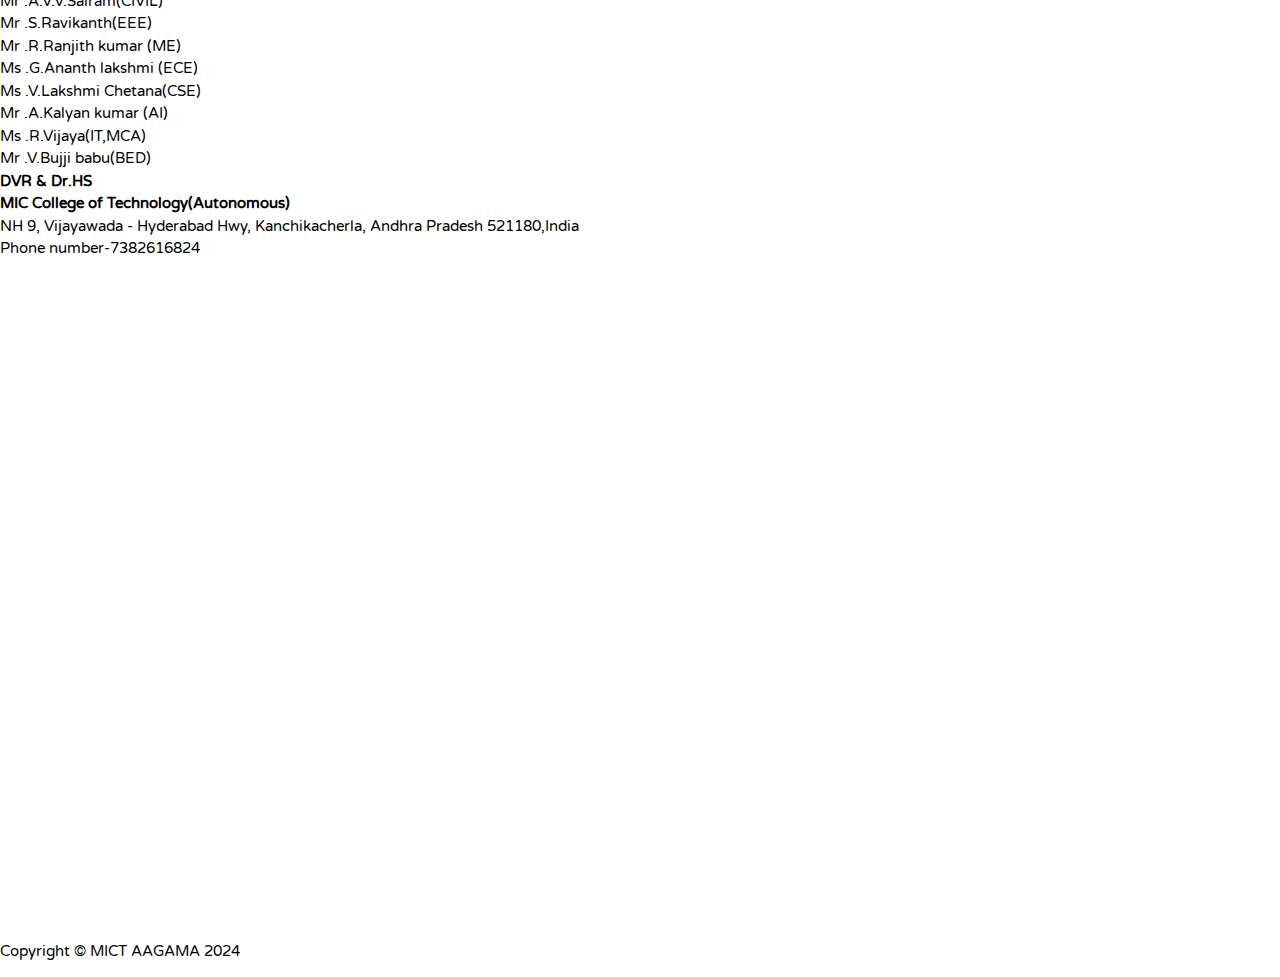
==== commit 4708d4dc: "Update index.html" ====
--- a/index.html
+++ b/index.html
@@ -1,10 +1,11 @@
-﻿﻿<!DOCTYPE html>
+﻿﻿
+<!DOCTYPE html>
 <html lang="en">
 <head>
     <meta charset="UTF-8">
     <meta name="viewport" content="width=device-width, initial-scale=1.0">
     <title>AAGAMA-2K24</title>
-    <link rel="stylesheet" href="web.css">
+    <link rel="stylesheet" href="webyellow.css">
     <link rel="stylesheet" href="https://cdnjs.cloudflare.com/ajax/libs/font-awesome/4.7.0/css/font-awesome.min.css">
     <link href="https://fonts.googleapis.com/css2?family=Varela+Round&display=swap" rel="stylesheet">
     <link rel="stylesheet" href="https://cdnjs.cloudflare.com/ajax/libs/font-awesome/6.0.0/css/all.min.css">
@@ -13,100 +14,101 @@
     <link rel="preconnect" href="https://fonts.googleapis.com">
     <link rel="preconnect" href="https://fonts.gstatic.com" crossorigin>
     <link href="https://fonts.googleapis.com/css2?family=Noto+Sans+Khojki&display=swap" rel="stylesheet">
-        <meta name="viewport" content="width=device-width, initial-scale=1.0">
-        <style>
-            body {
-                margin: 0;
-                font-family: 'Varela Round', sans-serif;
-            }
-
-            header {
-                background-color: #000000;
-                padding: 0px;
-                text-align: center;
-                position: fixed;
-                width: 100%;
-                z-index: 1000;
-                display: flex;
-                margin-top: 0%;
-                margin-block: 0px;
-                justify-content: space-between;
-                align-items: center; /* Center vertically within the header */
-            }
-
-            nav ul {
-                list-style: none;
-                padding: 0;
-                margin: 0px;
-                display: flex;
-                justify-content: space-around;
-                align-items: center;
-
-            }
-
-                nav ul li {
-                    display: inline-block;
-                }
-
-            nav a {
-                text-decoration: none;
-                color: white;
-                padding: 10px;
-                display: block;
-            }
-
-            .menu-toggle {
-                cursor: pointer;
-                font-size: 1.5em;
-                color: white;
-            }
-            .desktop-navbar {
+    <meta name="viewport" content="width=device-width, initial-scale=1.0">
+    <style>
+        body {
+            margin: 0;
+            font-family: 'Varela Round', sans-serif;
+        }
+
+        header {
+            background-color: #000000;
+            padding: 0px;
+            text-align: center;
+            position: fixed;
+            width: 100%;
+            z-index: 1000;
+            display: flex;
+            margin-top: 0%;
+            margin-block: 0px;
+            justify-content: space-between;
+            align-items: center; /* Center vertically within the header */
+        }
+
+        nav ul {
+            list-style: none;
+            padding: 0;
+            margin: 0px;
+            display: flex;
+            justify-content: space-around;
+            align-items: center;
+        }
+
+            nav ul li {
+                display: inline-block;
+            }
+
+        nav a {
+            text-decoration: none;
+            color: white;
+            padding: 10px;
+            display: block;
+        }
+
+        .menu-toggle {
+            cursor: pointer;
+            font-size: 1.5em;
+            color: white;
+        }
+
+        .desktop-navbar {
             display: block;
             background-color: #333;
         }
 
-        .desktop-navbar a {
-            float: left;
-            display: block;
-            color: #f2f2f2;
-            text-align: center;
-            padding: 14px 16px;
-            text-decoration: none;
-        }
-
-        .desktop-navbar a:hover {
-            background-color: #ddd;
-            color: black;
-        }
+            .desktop-navbar a {
+                float: left;
+                display: block;
+                color: #f2f2f2;
+                text-align: center;
+                padding: 14px 16px;
+                text-decoration: none;
+            }
+
+                .desktop-navbar a:hover {
+                    background-color: #ddd;
+                    color: black;
+                }
 
         .mobile-navbar {
             display: flex;
             background-color: #333;
         }
 
-        .mobile-navbar a {
-            float: none;
-            width: 100%;
-            text-align: left;
-            display: block;
-            color: #f2f2f2;
-            padding: 14px 16px;
-            text-decoration: none;
-        }
-
-        .mobile-navbar a:hover {
-            background-color: #ddd;
-            color: black;
-        }
-
-            @media screen and (max-width: 768px) {
-                .desktop-navbar {
+            .mobile-navbar a {
+                float: none;
+                width: 100%;
+                text-align: left;
+                display: block;
+                color: #f2f2f2;
+                padding: 14px 16px;
+                text-decoration: none;
+            }
+
+                .mobile-navbar a:hover {
+                    background-color: #ddd;
+                    color: black;
+                }
+
+        @media screen and (max-width: 768px) {
+            .desktop-navbar {
                 display: none;
             }
 
             .mobile-navbar {
                 display: block;
             }
+
             nav ul {
                 display: none;
                 flex-direction: column;
@@ -117,30 +119,32 @@
                 background-color: #000000;
                 margin: 0px;
             }
-            nav ul.show {
-                display: flex;
-                color: #000000;
-            }
-            nav ul li {
-                width: 100%;
-                text-align: center;
-                color: #000000;
-            }
+
+                nav ul.show {
+                    display: flex;
+                    color: #000000;
+                }
+
+                nav ul li {
+                    width: 100%;
+                    text-align: center;
+                    color: #000000;
+                }
+
             .menu-toggle {
                 display: block;
                 cursor: pointer;
                 font-size: 1.5em;
                 color: white;
-                z-index: 1100; 
-            }
-            
-        }
-</style>
+                z-index: 1100;
+            }
+        }
+    </style>
 
 </head>
 <body>
     <!--<canvas id="test"></canvas>-->
-    
+
     <header>
         <!--<nav>
             <ul>
@@ -155,88 +159,92 @@
         </nav>-->
         <div class="menu-toggle" onclick="toggleMenu()">☰</div>
     </header>
-            <nav>
-                <ul>
-                    <li>
-                        <div class="button" data-text="Awesome" a>
-                            <span class="actual-text">&nbsp;MICT&nbsp;</span>
-                            <span aria-hidden="true" class="front-text">&nbsp;MICT&nbsp;</span>
-                        </div>
-                    </li>
-                    <li>
-                    <li>
-                        <button class="ui-btn" onclick="scrollToSection('Home')">
-                            <span>
-                                Home
-                            </span>
-                        </button>
-                    </li>
-                    <li>
-                        <button class="ui-btn" onclick="openGoogleForm1()">
-                            <span>
-                                Catalogue
-                            </span>
-                        </button>
-                    </li>
-                    <li>
-                        <button class="ui-btn" onclick="scrollToSection('Events')">
-                            <span>
-                                Events
-                            </span>
-                        </button>
-                    </li>
-                    <li>
-                        <!--<button class="ui-btn" onclick="scrollToSection('Registration')">-->
-                        <!--<button class="ui-btn" onclick="https://drive.google.com/file/d/1y7nxRNg2lFaRPbVbb37xd46aSXjrxQaw/view?usp=drivesdk">-->
-                        <button class="ui-btn" onclick="openGoogleForm()">
-                            <span>
-                                Registration
-                            </span>
-                        </button>
-                    </li>
-                    <li>
-                        <button class="ui-btn" onclick="scrollToSection('Social-Media')">
-                            <span>
-                                Social-Media
-                            </span>
-                        </button>
-                    </li>
-                    <li>
-                        <button class="ui-btn" onclick="scrollToSection('Contact')">
-                            <span>
-                                Contact-Us
-                            </span>
-                        </button>
-                    </li>
-                    <li>
-                        <button class="ui-btn" onclick="scrollToSection('Venue')">
-                            <span>
-                                Venue
-                            </span>
-                        </button>
-                    </li>
-                </ul>
-                </nav>
+    <nav>
+        <ul>
+            <li>
+                <div class="button" data-text="Awesome" a>
+                    <span class="actual-text">&nbsp;MICT&nbsp;</span>
+                    <span aria-hidden="true" class="front-text">&nbsp;MICT&nbsp;</span>
+                </div>
+            </li>
+            <li>
+            <li>
+                <button class="ui-btn" onclick="scrollToSection('Home')">
+                    <span>
+                        Home
+                    </span>
+                </button>
+            </li>
+            <li>
+                <button class="ui-btn" onclick="openGoogleForm1()">
+                    <span>
+                        Catalogue
+                    </span>
+                </button>
+            </li>
+            <li>
+                <button class="ui-btn" onclick="scrollToSection('Events')">
+                    <span>
+                        Events
+                    </span>
+                </button>
+            </li>
+            <li>
+                <!--<button class="ui-btn" onclick="scrollToSection('Registration')">-->
+                <!--<button class="ui-btn" onclick="https://drive.google.com/file/d/1y7nxRNg2lFaRPbVbb37xd46aSXjrxQaw/view?usp=drivesdk">-->
+                <button class="ui-btn" onclick="openGoogleForm()">
+                    <span>
+                        Registration
+                    </span>
+                </button>
+            </li>
+            <li>
+                <button class="ui-btn" onclick="scrollToSection('Social-Media')">
+                    <span>
+                        Social-Media
+                    </span>
+                </button>
+            </li>
+            <li>
+                <button class="ui-btn" onclick="scrollToSection('Contact')">
+                    <span>
+                        Contact-Us
+                    </span>
+                </button>
+            </li>
+            <li>
+                <button class="ui-btn" onclick="scrollToSection('Venue')">
+                    <span>
+                        Venue
+                    </span>
+                </button>
+            </li>
+        </ul>
+    </nav>
     <!--HOME-->
     <section id="Home">
-        <!--<div class="image-cont">
-            <div class="buttonon" data-text="Awesome">
-                <span class="actual-text">&nbsp;AAGAMA-2K24&nbsp;</span>
-                <span aria-hidden="true" class="front-text">&nbsp;AAGAMA-2K24&nbsp;</span>
-            </div>
-        </div>
-        <img src="https://lh3.googleusercontent.com/drive-viewer/AKGpihawZTCPe7uipVUeAlbul8RlEPTlKRFnEWBMaTfADRlOvQU6-scjAyUhOFGCENFRb6PtKBUwM6y71x_FsUWt0lir-6-ayg=s1600" alt="Description of the image" style="width: 100%; height: auto;">
-        </div>-->
+
         <div class="clgimage">
-            <!-- Add an image -->
             <img src="https://lh3.googleusercontent.com/drive-viewer/AKGpihY-LX8FB0daMuSvjlm9fkxhjxwWQTsbBoFMOSIpb81_NCoADwK9qoyQST2Who_UXLuIhEJKguyXoK8nU6guwcyKwVlS9w=s1600" alt="Description of the image">
-    
-            <!-- Text overlay -->
-            <div class="text-overlay">AAGAMA 2K24</div>
+            <!--<div class="text-overlay">AAGAMA 2024</div>-->
+            <a href="#" class="btn-shine">AAGAMA 2024</a>
         </div>
     </section>
     <section id="Events">
-        <strong><h1></h1></strong>
+        <div class="mar">
+            <strong><u><h2>SPECIAL EVENT</h2></u></strong>
+        </div>
+        <div class="cardmic">
+            <div class="circle"></div>
+            <div class="circle"></div>
+            <div class="cardmic-inner">
+                <img src="C:\Users\chait\upwork\architecturewebsite-vojan\balajiwebsite\mind-maven.png" alt="Image description">
+                <a href="https://docs.google.com/document/d/1_uYsmXHh5MOCQu6n0hbD2XNTA-xUnF0JKXOsymabCbc/edit?usp=sharing" target="_blank" class="read-more">Read More</a></div>
+            </div>
+        </div>
+        </div>
+
+        <div class="mar"><strong><u><h1>EVENTS</h1></u></strong></div>
         <div class="container">
             <div class="box">
                 <span></span>
@@ -294,13 +302,20 @@
                     <a href="https://drive.google.com/file/d/1xhsB-TpQVErCWdWbxkKpFpybxV20wA04/view?usp=drivesdk" target="_blank">Read More</a>
                 </div>
             </div>
-            <div class="box">
-                <span></span>
-                <div class="content">
-                    <h2>QUIZ</h2>
-                    <a href="https://drive.google.com/file/d/11zS_z3zlt8tfZnAa1GWLNTZrtSqZ5qTs/view?usp=sharing" target="_blank">Read More</a>
-                </div>
-            </div>
+            <!--<div class="box">
+            <span></span>
+            <div class="content">
+                <h2>KAUN BANEGA MIC MIND MAVEN</h2>
+                <a href="https://drive.google.com/file/d/11zS_z3zlt8tfZnAa1GWLNTZrtSqZ5qTs/view?usp=sharing" target="_blank">Read More</a>
+            </div>
+        </div>
+        <div class="box">
+            <span></span>
+            <div class="content">
+                <h2>KAUN BANEGA MIC MIND MAVEN</h2>
+                <a href="aagamablack.html">Read More</a>
+            </div>
+        </div>-->
         </div>
     </section>
     <section id="Registration">
@@ -346,7 +361,7 @@
                         </svg>
                     </button>
                 </a>
-                
+
             </div>
             <div class="ki">
                 <a href="https://www.facebook.com/people/DVR-Dr-HS-MIC-College-of-Technology-Autonomous/100067108660296/" target="_blank" class="buttonbtn-3">
@@ -360,7 +375,7 @@
                         </svg>
                     </button>
                 </a>
-                
+
             </div>
         </div>
     </section>
@@ -437,33 +452,33 @@
         }
     }
     switch (sectionId) {
-            case 'Home':
-                textOverlay.textContent = 'AAGAMA 2K24';
-                break;
+        case 'Home':
+            textOverlay.textContent = 'AAGAMA 2K24';
+            break;
     }
 
     function scrollToSection(sectionId) {
-      const section = document.getElementById(sectionId);
-      const nav = document.querySelector('nav ul');
-
-      if (window.innerWidth <= 768) {
-        nav.classList.remove('show');
-      }
-
-      if (section) {
-        section.scrollIntoView({ behavior: 'smooth' });
-      }
+        const section = document.getElementById(sectionId);
+        const nav = document.querySelector('nav ul');
+
+        if (window.innerWidth <= 768) {
+            nav.classList.remove('show');
+        }
+
+        if (section) {
+            section.scrollIntoView({ behavior: 'smooth' });
+        }
     }
 
     function openGoogleForm() {
-      // Replace 'YOUR_GOOGLE_FORM_LINK' with the actual URL of your Google Form
-      var googleFormLink = 'https://forms.gle/boV7qK6sjaJTUci87';
-      window.open(googleFormLink, '_blank'); // Open in a new tab
+        // Replace 'YOUR_GOOGLE_FORM_LINK' with the actual URL of your Google Form
+        var googleFormLink = 'https://forms.gle/boV7qK6sjaJTUci87';
+        window.open(googleFormLink, '_blank'); // Open in a new tab
     }
     function openGoogleForm1() {
-      // Replace 'YOUR_GOOGLE_FORM_LINK' with the actual URL of your Google Form
-      var googleFormLink ='https://drive.google.com/file/d/10lXhrZHV0WuEPIXRvJXZupUiKPcdvkBE/view';
-      window.open(googleFormLink, '_blank'); // Open in a new tab
+        // Replace 'YOUR_GOOGLE_FORM_LINK' with the actual URL of your Google Form
+        var googleFormLink = 'https://drive.google.com/file/d/10lXhrZHV0WuEPIXRvJXZupUiKPcdvkBE/view';
+        window.open(googleFormLink, '_blank'); // Open in a new tab
     }
     document.addEventListener('click', function (event) {
         const target = event.target;
@@ -535,14 +550,14 @@
   draw();
 </script>-->
 <script>
-  // JavaScript function to toggle the visibility of the text
-  function toggleImageText() {
-    var imageText = document.getElementById("imageText");
-    if (imageText.style.display === "none") {
-      imageText.style.display = "block";
-    } else {
-      imageText.style.display = "none";
-    }
-  }
+    // JavaScript function to toggle the visibility of the text
+    function toggleImageText() {
+        var imageText = document.getElementById("imageText");
+        if (imageText.style.display === "none") {
+            imageText.style.display = "block";
+        } else {
+            imageText.style.display = "none";
+        }
+    }
 </script>
 </html>
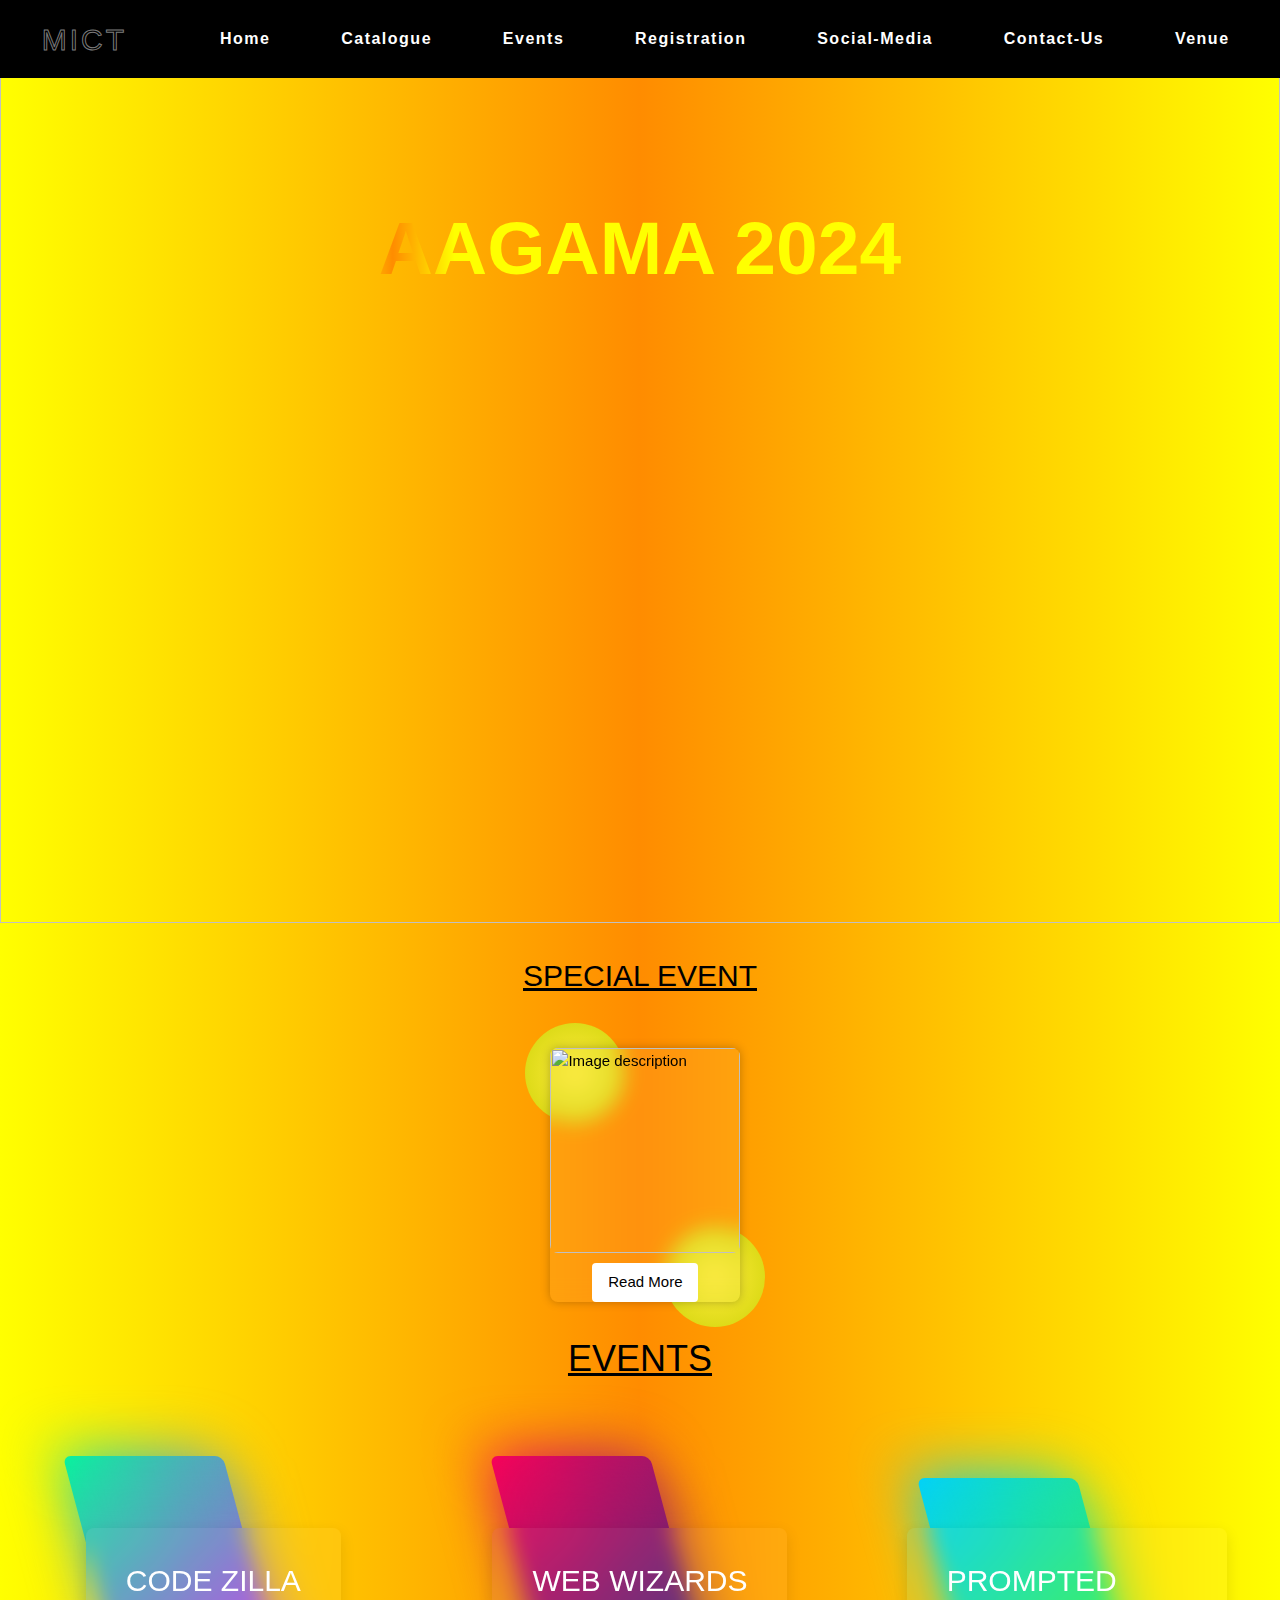
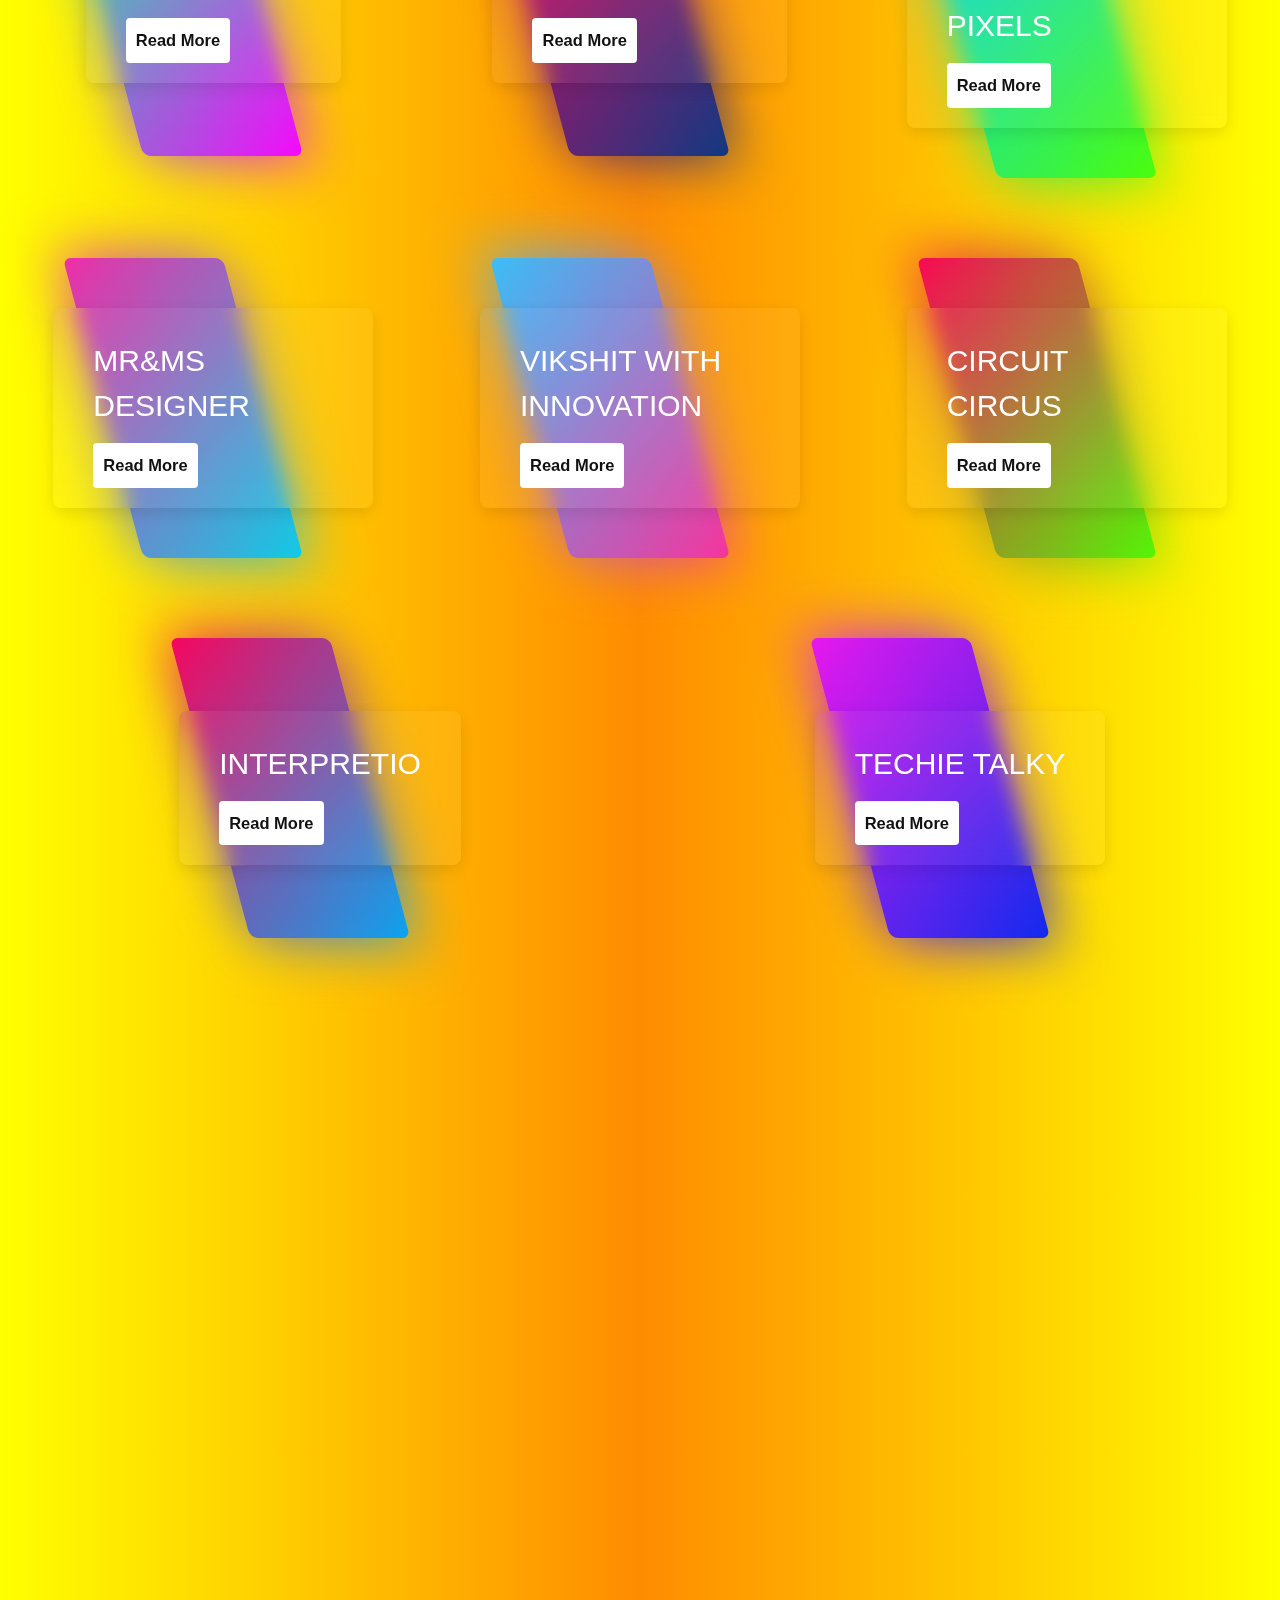
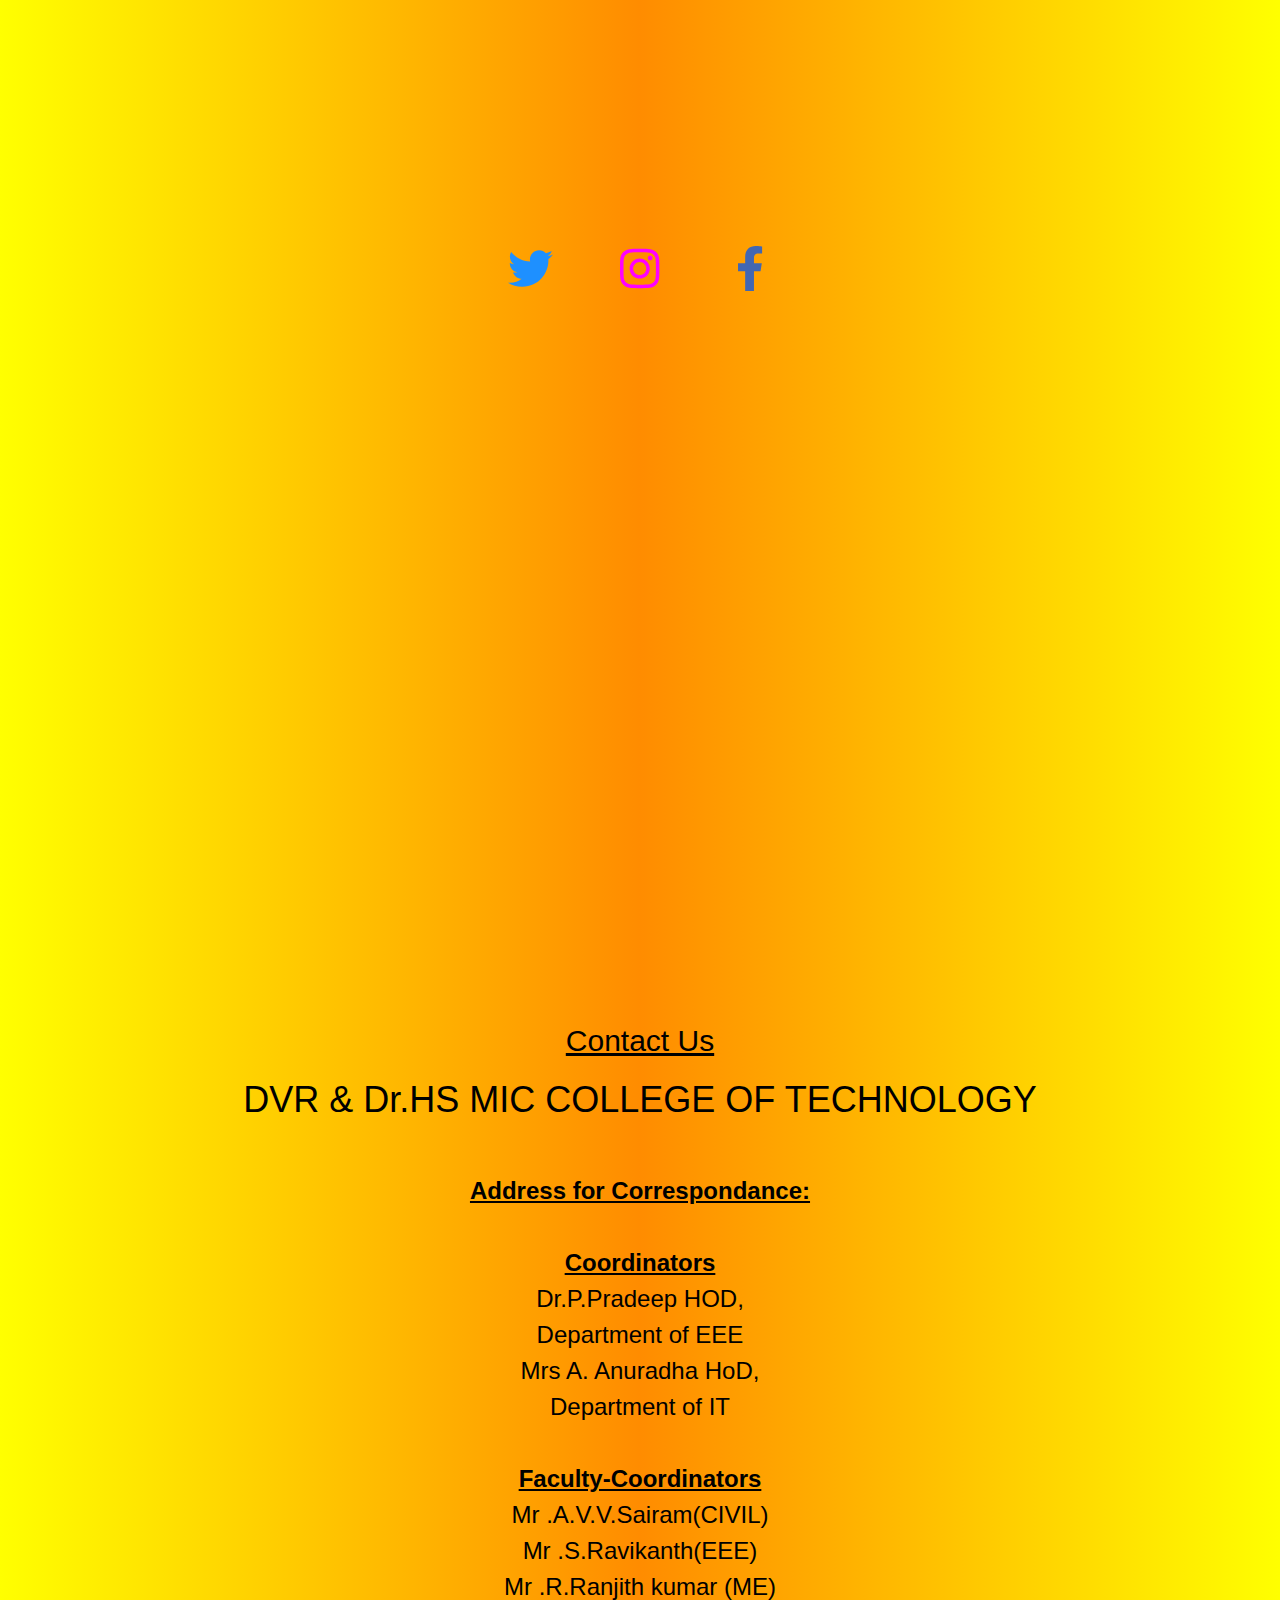
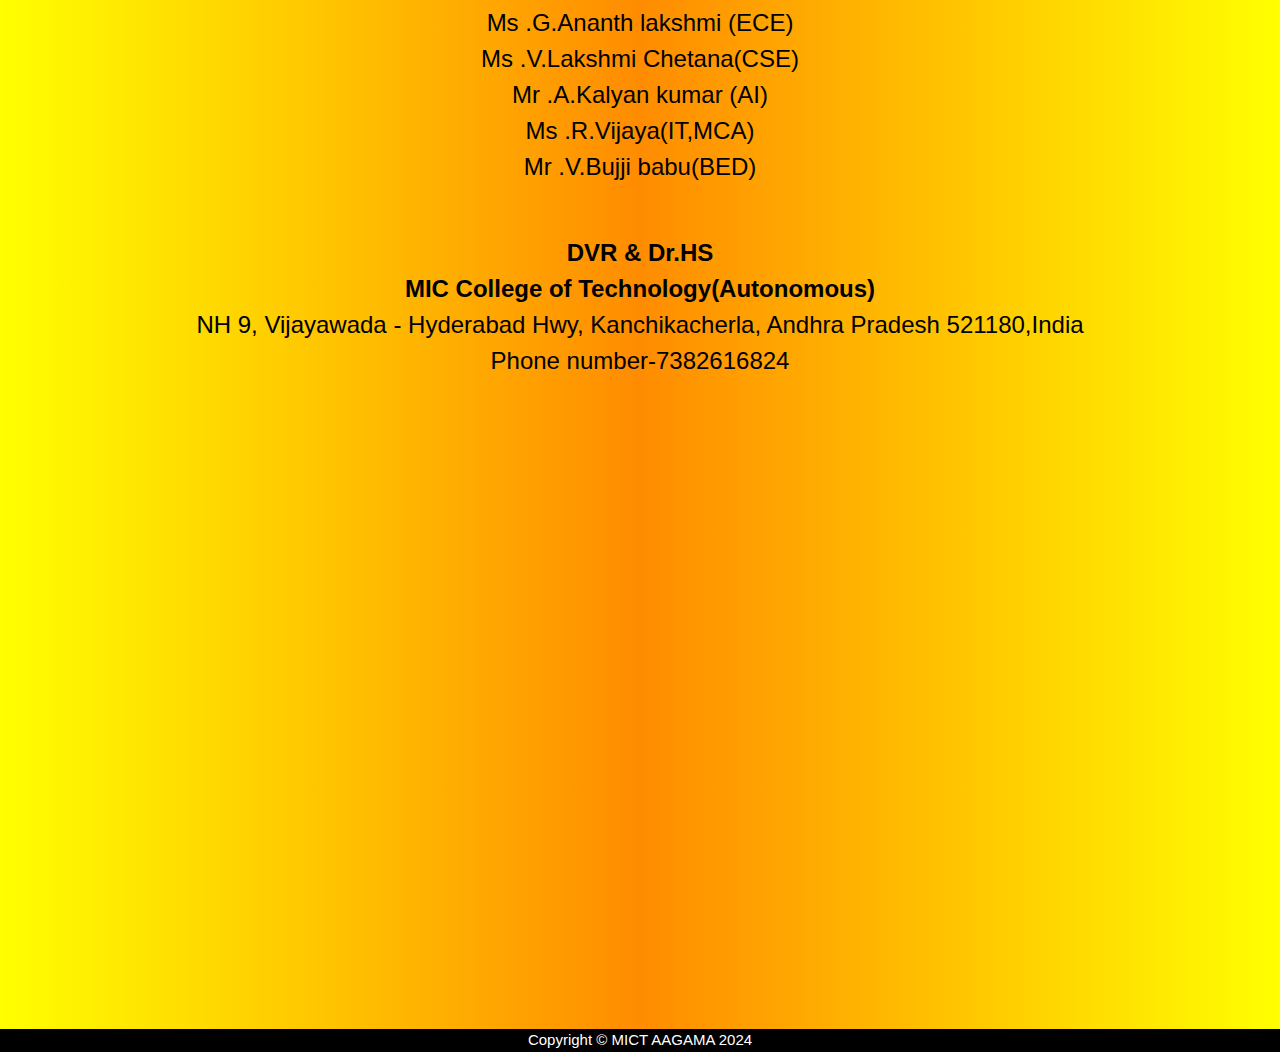
==== commit 2ce7b4b1: "Update index.html" ====
--- a/index.html
+++ b/index.html
@@ -5,7 +5,7 @@
     <meta charset="UTF-8">
     <meta name="viewport" content="width=device-width, initial-scale=1.0">
     <title>AAGAMA-2K24</title>
-    <link rel="stylesheet" href="webyellow.css">
+    <link rel="stylesheet" href="web.css">
     <link rel="stylesheet" href="https://cdnjs.cloudflare.com/ajax/libs/font-awesome/4.7.0/css/font-awesome.min.css">
     <link href="https://fonts.googleapis.com/css2?family=Varela+Round&display=swap" rel="stylesheet">
     <link rel="stylesheet" href="https://cdnjs.cloudflare.com/ajax/libs/font-awesome/6.0.0/css/all.min.css">
--- a/web.css
+++ b/web.css
@@ -0,0 +1,1605 @@
+﻿* {
+    margin: 0;
+    padding: 0;
+    box-sizing: border-box;
+    font-family: 'League Spartan', sans-serif;
+}
+
+.AAGAMA-body::-webkit-scrollbar {
+    display: none;
+}
+
+header {
+    background-color: #000000;
+    padding: 0px;
+    text-align: center;
+    position: fixed;
+    width: 100%;
+    z-index: 1000;
+    display: flex;
+    margin-top: 0%;
+    margin-block: 0px;
+    justify-content: space-between;
+    align-items: center;
+}
+
+nav ul {
+    list-style: none;
+    padding: 0;
+    margin: 0px;
+    display: flex;
+    justify-content: space-around;
+    align-items: center;
+}
+
+    nav ul li {
+        display: inline-block;
+    }
+
+nav a {
+    text-decoration: none;
+    color: white;
+    padding: 10px;
+    display: block;
+}
+
+.menu-toggle {
+    cursor: pointer;
+    font-size: 1.5em;
+    color: white;
+}
+
+
+@media screen and (max-width: 768px) {
+    .desktop-navbar {
+        display: none;
+    }
+
+    .mobile-navbar {
+        display: block;
+    }
+
+    nav ul {
+        display: none;
+        flex-direction: column;
+        position: absolute;
+        top: 50px; /* Adjust as needed */
+        right: 0;
+        width: 100%;
+        background-color: #000000;
+        margin: 0px;
+    }
+
+        nav ul.show {
+            display: flex;
+            color: #000000;
+        }
+
+        nav ul li {
+            width: 100%;
+            text-align: center;
+            color: #000000;
+        }
+
+    .menu-toggle {
+        display: block;
+        cursor: pointer;
+        font-size: 1.5em;
+        color: white;
+        z-index: 1100;
+    }
+}
+
+body {
+    background: linear-gradient(90deg, #FFFF00, #FF8C00, #FFFF00);
+    font-family: 'League Spartan', sans-serif;
+}
+
+
+.clgimage {
+    position:relative;
+    display: inline-block;
+    text-align: center;
+    width: 100%;
+    height: auto;
+}
+
+.text-overlay {
+    position: absolute;
+    top: 25%;
+    left: 50%;
+    text-shadow: #333;
+    text-size-adjust: 4em;
+    transform: translate(-50%, -50%);
+    color: #333;
+    font-family: 'Lucida Sans', 'Lucida Sans Regular', 'Lucida Grande', 'Lucida Sans Unicode', Geneva, Verdana, sans-serif;
+    font-weight: bold;
+    font-size: 5em;
+}
+
+header {
+    background-color: #000000;
+    padding: 15px;
+    text-align: center;
+    position: fixed;
+    width: 100%;
+    z-index: 1000;
+}
+
+nav ul {
+    list-style: none;
+    padding: 0;
+    margin: 0;
+    display: flex;
+    justify-content: space-around;
+    align-items: right;
+}
+
+    nav ul li {
+        display: inline-block;
+    }
+
+nav a {
+    text-decoration: none;
+    color: white;
+    padding: 10px;
+    display: block;
+}
+
+.menu-toggle {
+    display: none;
+    cursor: pointer;
+}
+
+.desktop-navbar {
+    display: block;
+    background-color: #333;
+}
+
+    .desktop-navbar a {
+        float: left;
+        display: block;
+        color: #f2f2f2;
+        text-align: center;
+        padding: 14px 16px;
+        text-decoration: none;
+    }
+
+        .desktop-navbar a:hover {
+            background-color: #ddd;
+            color: black;
+        }
+
+.mobile-navbar {
+    display: flex;
+    background-color: #333;
+}
+
+
+@media screen and (max-width: 768px) {
+    nav ul {
+        display: none;
+        flex-direction: column;
+        position: absolute;
+        top: 60px;
+        left: 0;
+        width: 100%;
+        color: #000000;
+        justify-content: center;
+        align-items: center;
+        display: block;
+        padding: 10px;
+        background-color: #000000;
+    }
+
+        nav ul.show {
+            display: flex;
+            background-color: #000000;
+        }
+
+        nav ul li {
+            width: 100%;
+            text-align: center;
+            background-color: #000000;
+        }
+
+    .menu-toggle {
+        display: block;
+        z-index: 1001;
+        position: relative;
+        background-color: #000000;
+    }
+
+    nav a {
+        text-align: center;
+        background-color: #000000;
+    }
+
+    * {
+        margin: 0;
+        padding: 0;
+        box-sizing: border-box;
+    }
+
+    .button {
+        position: relative;
+        border: none;
+        background: transparent;
+        --stroke-color: #ffffff7c;
+        --ani-color: rgba(95, 3, 244, 0);
+        --color-gar: linear-gradient(90deg,#03a9f4,#f441a5,#ffeb3b,#03a9f4);
+        letter-spacing: 3px;
+        font-size: 2em;
+        font-family: "Arial";
+        text-transform: uppercase;
+        color: transparent;
+        -webkit-text-stroke: 1px var(--stroke-color);
+        cursor: pointer;
+    }
+
+
+    .front-text {
+        position: absolute;
+        top: 0;
+        left: 0;
+        width: 0%;
+        background: var(--color-gar);
+        -webkit-background-clip: text;
+        background-clip: text;
+        background-size: 200%;
+        overflow: hidden;
+        transition: all 1s;
+        animation: 8s ani infinite;
+        border-bottom: 2px solid transparent;
+    }
+
+    .button:hover .front-text {
+        width: 100%;
+        border-bottom: 2px solid #03a9f4;
+        -webkit-text-stroke: 1px var(--ani-color);
+    }
+
+    .buttonon:hover .p {
+        width: 100%;
+        border-bottom: 2px solid #03a9f4;
+        -webkit-text-stroke: 1px var(--ani-color);
+    }
+
+    .ui-btn {
+        --btn-default-bg: rgb(41, 41, 41);
+        --btn-padding: 15px 20px;
+        --btn-hover-bg: rgb(51, 51, 51);
+        --btn-transition: .3s;
+        --btn-letter-spacing: .1rem;
+        --btn-animation-duration: 0.7s;
+        --btn-shadow-color: rgba(0, 0, 0, 0.137);
+        --btn-shadow: 0 2px 10px 0 var(--btn-shadow-color);
+        --hover-btn-color: #FAC921;
+        --default-btn-color: #fff;
+        --font-size: 16px;
+        --font-weight: 600;
+        --font-family: Menlo,Roboto Mono,monospace;
+    }
+
+
+    .ui-btn {
+        box-sizing: border-box;
+        padding: var(--btn-padding);
+        display: flex;
+        align-items: center;
+        justify-content: center;
+        color: var(--default-btn-color);
+        font: var(--font-weight) var(--font-size) var(--font-family);
+        background: #000000;
+        border: none;
+        cursor: pointer;
+        transition: var(--btn-transition);
+        overflow: hidden;
+        justify-content: center;
+        align-items: center;
+    }
+
+        .ui-btn span {
+            letter-spacing: var(--btn-letter-spacing);
+            transition: var(--btn-transition);
+            box-sizing: border-box;
+            position: relative;
+            background: inherit;
+        }
+
+            .ui-btn span::before {
+                box-sizing: border-box;
+                position: absolute;
+                content: "";
+                background: inherit;
+            }
+
+        .ui-btn:hover, .ui-btn:focus {
+            background: #000000;
+        }
+
+            .ui-btn:hover span, .ui-btn:focus span {
+                color: var(--hover-btn-color);
+            }
+
+                .ui-btn:hover span::before, .ui-btn:focus span::before {
+                    animation: chitchat linear both var(--btn-animation-duration);
+                }
+
+
+
+    @keyframes chitchat {
+        0% {
+            content: "#";
+        }
+
+        5% {
+            content: ".";
+        }
+
+        10% {
+            content: "^{";
+        }
+
+        15% {
+            content: "-!";
+        }
+
+        20% {
+            content: "#$_";
+        }
+
+        25% {
+            content: "№:0";
+        }
+
+        30% {
+            content: "#{+.";
+        }
+
+        35% {
+            content: "@}-?";
+        }
+
+        40% {
+            content: "?{4@%";
+        }
+
+        45% {
+            content: "=.,^!";
+        }
+
+        50% {
+            content: "?2@%";
+        }
+
+        55% {
+            content: "\;1}]";
+        }
+
+        60% {
+            content: "?{%:%";
+            right: 0;
+        }
+
+        65% {
+            content: "|{f[4";
+            right: 0;
+        }
+
+        70% {
+            content: "{4%0%";
+            right: 0;
+        }
+
+        75% {
+            content: "'1_0<";
+            right: 0;
+        }
+
+        80% {
+            content: "{0%";
+            right: 0;
+        }
+
+        85% {
+            content: "]>'";
+            right: 0;
+        }
+
+        90% {
+            content: "4";
+            right: 0;
+        }
+
+        95% {
+            content: "2";
+            right: 0;
+        }
+
+        100% {
+            content: "";
+            right: 0;
+        }
+    }
+
+    #Social-Media {
+        scroll-margin-top: 50px;
+    }
+
+    #Events {
+        scroll-margin-top: 70px;
+    }
+
+    #Contact {
+        scroll-margin-top: 100px;
+    }
+
+    #Venue {
+        scroll-margin-top: 75px;
+    }
+
+    #Home {
+        scroll-margin-top: 100px;
+    }
+}
+
+header p {
+    font-family: cursive;
+}
+
+img {
+    width: 100%;
+    height: 100%;
+    object-fit: cover;
+    object-position: center;
+}
+
+.ui-btn {
+    --btn-default-bg: rgb(41, 41, 41);
+    --btn-padding: 15px 20px;
+    --btn-hover-bg: rgb(51, 51, 51);
+    --btn-transition: .3s;
+    --btn-letter-spacing: .1rem;
+    --btn-animation-duration: 0.7s;
+    --btn-shadow-color: rgba(0, 0, 0, 0.137);
+    --btn-shadow: 0 2px 10px 0 var(--btn-shadow-color);
+    --hover-btn-color: #FAC921;
+    --default-btn-color: #fff;
+    --font-size: 16px;
+    --font-weight: 600;
+    --font-family: Menlo,Roboto Mono,monospace;
+}
+
+
+.ui-btn {
+    box-sizing: border-box;
+    padding: var(--btn-padding);
+    display: flex;
+    align-items: center;
+    justify-content: center;
+    color: var(--default-btn-color);
+    font: var(--font-weight) var(--font-size) var(--font-family);
+    background: #000000;
+    border: none;
+    cursor: pointer;
+    transition: var(--btn-transition);
+    overflow: hidden;
+}
+
+    .ui-btn span {
+        letter-spacing: var(--btn-letter-spacing);
+        transition: var(--btn-transition);
+        box-sizing: border-box;
+        position: relative;
+        background: inherit;
+    }
+
+        .ui-btn span::before {
+            box-sizing: border-box;
+            position: absolute;
+            content: "";
+            background: inherit;
+        }
+
+    .ui-btn:hover, .ui-btn:focus {
+        background: #000000;
+    }
+
+        .ui-btn:hover span, .ui-btn:focus span {
+            color: var(--hover-btn-color);
+        }
+
+            .ui-btn:hover span::before, .ui-btn:focus span::before {
+                animation: chitchat linear both var(--btn-animation-duration);
+            }
+
+
+
+@keyframes chitchat {
+    0% {
+        content: "#";
+    }
+
+    5% {
+        content: ".";
+    }
+
+    10% {
+        content: "^{";
+    }
+
+    15% {
+        content: "-!";
+    }
+
+    20% {
+        content: "#$_";
+    }
+
+    25% {
+        content: "№:0";
+    }
+
+    30% {
+        content: "#{+.";
+    }
+
+    35% {
+        content: "@}-?";
+    }
+
+    40% {
+        content: "?{4@%";
+    }
+
+    45% {
+        content: "=.,^!";
+    }
+
+    50% {
+        content: "?2@%";
+    }
+
+    55% {
+        content: "\;1}]";
+    }
+
+    60% {
+        content: "?{%:%";
+        right: 0;
+    }
+
+    65% {
+        content: "|{f[4";
+        right: 0;
+    }
+
+    70% {
+        content: "{4%0%";
+        right: 0;
+    }
+
+    75% {
+        content: "'1_0<";
+        right: 0;
+    }
+
+    80% {
+        content: "{0%";
+        right: 0;
+    }
+
+    85% {
+        content: "]>'";
+        right: 0;
+    }
+
+    90% {
+        content: "4";
+        right: 0;
+    }
+
+    95% {
+        content: "2";
+        right: 0;
+    }
+
+    100% {
+        content: "";
+        right: 0;
+    }
+}
+
+nav {
+    background-color: #000000; /* Use rgba for transparency */
+    color: white;
+    text-align: center;
+    position: fixed;
+    width: 100%;
+    top: 0;
+    z-index: 1000;
+    padding: 15px;
+}
+
+ul {
+    list-style-type: none;
+    margin: 0;
+    padding: 0;
+    display: flex;
+    justify-content: center;
+}
+
+li {
+    padding: 0%;
+}
+
+a {
+    text-decoration: none;
+    color: white;
+}
+
+.button {
+    position: relative;
+    border: none;
+    background: transparent;
+    --stroke-color: #ffffff7c;
+    --ani-color: rgba(95, 3, 244, 0);
+    --color-gar: linear-gradient(90deg,#03a9f4,#f441a5,#ffeb3b,#03a9f4);
+    letter-spacing: 3px;
+    font-size: 2em;
+    font-family: "Arial";
+    text-transform: uppercase;
+    color: transparent;
+    -webkit-text-stroke: 1px var(--stroke-color);
+    cursor: pointer;
+}
+
+
+.front-text {
+    position: absolute;
+    top: 0;
+    left: 0;
+    width: 0%;
+    background: var(--color-gar);
+    -webkit-background-clip: text;
+    background-clip: text;
+    background-size: 200%;
+    overflow: hidden;
+    transition: all 1s;
+    animation: 8s ani infinite;
+    border-bottom: 2px solid transparent;
+}
+
+.button:hover .front-text {
+    width: 100%;
+    border-bottom: 2px solid #03a9f4;
+    -webkit-text-stroke: 1px var(--ani-color);
+}
+
+.buttonon:hover .p {
+    width: 100%;
+    border-bottom: 2px solid #03a9f4;
+    -webkit-text-stroke: 1px var(--ani-color);
+}
+
+@keyframes ani {
+    0% {
+        background-position: 0%;
+    }
+
+    50% {
+        background-position: 400%;
+    }
+
+    100% {
+        background-position: 0%;
+    }
+}
+
+/*.navbar {
+    /*background: radial-gradient(circle, rgb(211, 169, 1) 25%, rgba(70,156,252,1) 100%);
+    background-color: rgb(100, 201, 241);
+    box-shadow: 0 0 10px 0 black;
+    color: rgba(165, 226, 220, 0.203);
+    z-index: 999;
+    opacity: 0;
+    transform: translateY(-100%);
+    transition: opacity 1s ease-out, transform 1s cubic-bezier(0.5, 0, 0, 1);
+    width: 100%;
+}*/
+
+.slide-down-animation {
+    opacity: 1;
+    transform: translateY(0);
+}
+
+nav a {
+    margin: 0 30px;
+    text-decoration: none;
+    color: white;
+    font-size: 17px;
+    border-radius: 5px;
+    padding: 5px 14px;
+}
+
+    nav a:hover {
+        background-color: aliceblue;
+        color: #333;
+        overflow: hidden;
+    }
+
+.responsive {
+    display: none;
+}
+
+.menu-icon {
+    cursor: pointer;
+    padding: 3px 7px;
+    border: 0.1px solid white;
+    box-shadow: 0 0 5px 0 grey;
+    backdrop-filter: blur(3px);
+}
+
+    .menu-icon div {
+        width: 25px;
+        height: 3px;
+        background-color: white;
+        margin: 6px 0;
+        transition: 0.4s;
+        z-index: 10;
+    }
+
+.show {
+    display: flex;
+    flex-direction: column;
+    align-items: center;
+    background-color: grey;
+}
+
+.menu-icon.close div:nth-child(1) {
+    transform: rotate(-45deg) translate(-5px, 6px);
+}
+
+.menu-icon.close div:nth-child(2) {
+    opacity: 0;
+}
+
+.menu-icon.close div:nth-child(3) {
+    transform: rotate(45deg) translate(-5px, -6px);
+}
+
+.show-navitems {
+    margin: 0 30px;
+    text-decoration: none;
+    color: white;
+    font-size: 17px;
+    border-radius: 5px;
+    padding: 10px 20px;
+    animation: mymove 1s;
+}
+/*--------------Events---------------*/
+.container {
+    display: flex;
+    justify-content: space-around;
+    align-items: baseline;
+    flex-wrap: wrap;
+    padding: 40px 0;
+    margin-top: 0%;
+    background: linear-gradient(90deg, #FFFF00, #FF8C00, #FFFF00);
+}
+
+    .container .box {
+        position: relative;
+        width: 320px;
+        height: 300px;
+        display: flex;
+        justify-content: center;
+        align-items: center;
+        margin: 40px 30px;
+        transition: 1s;
+    }
+
+    .container .h1 {
+        text-align: center;
+        background-color: #000000;
+    }
+
+    .container .box::before {
+        content: ' ';
+        position: absolute;
+        top: 0;
+        left: 50px;
+        width: 50%;
+        height: 100%;
+        text-decoration: none;
+        background: #3E004A;
+        border-radius: 8px;
+        transform: skewX(15deg);
+        transition: 0.5s;
+    }
+
+    .container .box::after {
+        content: '';
+        position: absolute;
+        top: 0;
+        left: 50;
+        width: 50%;
+        height: 100%;
+        background: #3E004A;
+        border-radius: 8px;
+        transform: skewX(15deg);
+        transition: 0.5s;
+        filter: blur(30px);
+    }
+
+    .container .box:hover:before,
+    .container .box:hover:after {
+        transform: skewX(0deg);
+        left: 20px;
+        width: calc(100% - 90px);
+    }
+
+    .container .box:nth-child(1):before,
+    .container .box:nth-child(1):after {
+        background: linear-gradient(315deg, #FF00FF, #00FA9A)
+    }
+
+    .container .box:nth-child(2):before,
+    .container .box:nth-child(2):after {
+        background: linear-gradient(315deg, #083b83, #ff0058)
+    }
+
+    .container .box:nth-child(3):before,
+    .container .box:nth-child(3):after {
+        background: linear-gradient(315deg, #4dff03, #00d0ff)
+    }
+
+    .container .box:nth-child(4):before,
+    .container .box:nth-child(4):after {
+        background: linear-gradient(315deg,#07d1e7,#f727a4)
+    }
+
+    .container .box:nth-child(5):before,
+    .container .box:nth-child(5):after {
+        background: linear-gradient(315deg, #fd2f99,#2fc4fff5)
+    }
+
+    .container .box:nth-child(6):before,
+    .container .box:nth-child(6):after {
+        background: linear-gradient(315deg, #4dff03, #ff0058)
+    }
+
+    .container .box:nth-child(7):before,
+    .container .box:nth-child(7):after {
+        background: linear-gradient(315deg, #03a9f4, #ff0058)
+    }
+
+    .container .box:nth-child(8):before,
+    .container .box:nth-child(8):after {
+        background: linear-gradient(315deg, #092bed, #f017ed)
+    }
+
+    .container .box:nth-child(9):before,
+    .container .box:nth-child(9):after {
+        background: linear-gradient(315deg, #4dff03, #ff0058)
+    }
+
+    .container .box span {
+        display: block;
+        position: absolute;
+        top: 0;
+        left: 0;
+        right: 0;
+        bottom: 0;
+        z-index: 5;
+        pointer-events: none;
+    }
+
+        .container .box span::before {
+            content: '';
+            position: absolute;
+            top: 0;
+            left: 0;
+            width: 0;
+            height: 0;
+            border-radius: 8px;
+            background: rgba(255, 255, 255, 0.1);
+            backdrop-filter: blur(10px);
+            opacity: 0;
+            transition: 0.1s;
+            animation: animate 2s ease-in-out infinite;
+            box-shadow: 0 5px 15px rgba(0,0,0,0.08)
+        }
+
+    .container .box:hover span::before {
+        top: -50px;
+        left: 50px;
+        width: 100px;
+        height: 100px;
+        opacity: 1;
+    }
+
+    .container .box span::after {
+        content: '';
+        position: absolute;
+        bottom: 0;
+        right: 0;
+        width: 100%;
+        height: 100%;
+        border-radius: 8px;
+        background: rgba(255, 255, 255, 0.1);
+        backdrop-filter: blur(10px);
+        opacity: 0;
+        transition: 0.5s;
+        animation: animate 2s ease-in-out infinite;
+        box-shadow: 0 5px 15px rgba(0,0,0,0.08);
+        animation-delay: -1s;
+    }
+
+    .container .box:hover span:after {
+        bottom: -50px;
+        right: 50px;
+        width: 100px;
+        height: 100px;
+        opacity: 1;
+    }
+
+@keyframes animate {
+    0%, 100% {
+        transform: translateY(10px);
+    }
+
+    50% {
+        transform: translate(-10px);
+    }
+}
+
+.container .box .content {
+    position: relative;
+    left: 0;
+    padding: 20px 40px;
+    background: rgba(255, 255, 255, 0.05);
+    backdrop-filter: blur(10px);
+    box-shadow: 0 5px 15px rgba(0, 0, 0, 0.1);
+    border-radius: 8px;
+    z-index: 1;
+    transform: 0.5s;
+    color: #fff;
+}
+
+.container .box:hover .content {
+    left: -25px;
+    padding: 60px 40px;
+}
+
+.container .box .content h2 {
+    font-size: 2em;
+    color: #fff;
+    margin-bottom: 10px;
+}
+
+.container .box .content p {
+    font-size: 1.1em;
+    margin-bottom: 10px;
+    line-height: 1.4em;
+}
+
+.container .box .content a {
+    display: inline-block;
+    font-size: 1.1em;
+    color: #111;
+    background: #fff;
+    padding: 10px;
+    border-radius: 4px;
+    text-decoration: none;
+    font-weight: 700;
+    margin-top: 5px;
+}
+
+    .container .box .content a:hover {
+        background: #ffcf4d;
+        border: 1px solid rgba(255, 0, 88, 0.4);
+        box-shadow: 0 1px 15px rgba(1, 1, 1, 0.2);
+    }
+
+.button-85 {
+    padding: 0.6em 1.5em;
+    font-size: 1rem;
+    border: none;
+    outline: none;
+    color: rgba(255, 255, 255,0.9);
+    cursor: pointer;
+    position: relative;
+    z-index: 0;
+    border-radius: 10px;
+    user-select: none;
+    -webkit-user-select: none;
+    touch-action: manipulation;
+    margin-top: 20px;
+}
+
+    .button-85:before {
+        content: "";
+        background: linear-gradient( 45deg, #ff0000, #ff7300, #fffb00, #48ff00, #00ffd5, #002bff, #7a00ff, #ff00c8, #ff0000 );
+        position: absolute;
+        top: -2px;
+        left: -2px;
+        background-size: 200%;
+        z-index: -1;
+        filter: blur(5px);
+        -webkit-filter: blur(5px);
+        width: calc(100% + 1px);
+        height: calc(100% + 4px);
+        animation: glowing-button-85 20s linear infinite;
+        transition: opacity 0.3s ease-in-out;
+        border-radius: 10px;
+    }
+
+@keyframes glowing-button-85 {
+    0% {
+        background-position: 0 0;
+    }
+
+    50% {
+        background-position: 400% 0;
+    }
+
+    100% {
+        background-position: 0 0;
+    }
+}
+
+.button-85:after {
+    z-index: -1;
+    content: "";
+    position: absolute;
+    width: 100%;
+    height: 100%;
+    background: rgba(17, 17, 17,0.9);
+    left: 0;
+    top: 0;
+    border-radius: 10px;
+}
+
+/*Catalogue Css 
+  .Catalogue {
+    display: flex;
+    flex-direction: column;
+    justify-content: center;
+    align-items: center;
+    background-color: rgba(0, 15, 88, 0.2);
+  }
+  
+    .Catalogue img {
+        height: 80%;
+        width: 80%;
+        padding: 0 100px;
+    }
+  
+  .Catalogue-btn {
+    margin: 5px;
+    width: 130px;
+    height: 50px;
+    background: rgb(6,14,131);
+    color: white;
+    border: none;
+    cursor: pointer;
+    border-radius: 10px;
+  }
+  
+    .Catalogue-btn:hover {
+        background: rgb(0, 1, 56);
+    }
+  
+  @media(max-width:800px) {
+    .Catalogue img {
+        height: 100%;
+        width: 100%;
+        padding: 0 10px;
+    }
+  
+    button {
+        border: none;
+        background-color: transparent;
+        font-size: 20px;
+    }
+  
+    .button:hover {
+        width: inherit;
+        height: inherit;
+        display: flex;
+        justify-content: center;
+        align-items: center;
+        transform: translate3d(0px, 0px, 15px) perspective(180px) rotateX(-35deg) translateY(2px);
+        border-radius: 50%;
+    }
+  }*/
+
+.row {
+    /*background: linear-gradient(120deg, #00fffb , hsl(54, 100%, 58%));*/
+    background: linear-gradient(90deg, #FFFF00, #FF8C00, #FFFF00);
+    text-align: center;
+    font-size: x-large;
+    color: #000000;
+}
+
+    .row .det {
+        text-decoration-color: #000000;
+    }
+
+.college {
+    background: linear-gradient(90deg, #FFFF00, #FF8C00, #FFFF00);
+    text-align: center;
+    font-size: xx-large;
+    color: #000000;
+}
+
+.row .college {
+    text-decoration-color: #000000;
+}
+/*----------------------SOCIAL-MEDIA---------------------*/
+.par {
+    width: 100%;
+    height: 100%;
+    display: flex;
+    justify-content: center;
+    align-items: center;
+    margin-top: 250px;
+    margin-bottom: 300px;
+    background: linear-gradient(90deg, #FFFF00, #FF8C00, #FFFF00);
+}
+
+.ki {
+    width: 50px;
+    height: 50px;
+    display: flex;
+    justify-content: center;
+    align-items: center;
+    transform-style: preserve-3d;
+    transition: all 0.5s ease-in-out;
+    border-radius: 50%;
+    margin: 0 5px;
+    margin: 30px;
+}
+
+    .ki:hover {
+        background-color: white;
+        background-position: -100px 100px, -100px 100px;
+        width: 80px;
+        height: 80px;
+        transform: rotate3d(0.5, 1, 0, 30deg);
+        transform: perspective(180px) rotateX(60deg) translateY(2px);
+        box-shadow: 0px 10px 10px rgb(1, 49, 182);
+    }
+
+button {
+    border: none;
+    background-color: transparent;
+    font-size: 20px;
+}
+
+.button.buttonbtn-1:hover {
+    width: inherit;
+    height: inherit;
+    display: flex;
+    margin-right: 25px;
+    margin-left: 25px;
+    justify-content: center;
+    align-items: center;
+    transform: translate3d(0px, 0px, 15px) perspective(180px) rotateX(-35deg) translateY(2px);
+    border-radius: 50%;
+}
+
+.button.buttonbtn-2:hover {
+    width: inherit;
+    height: inherit;
+    display: flex;
+    margin-right: 25px;
+    margin-left: 25px;
+    justify-content: center;
+    align-items: center;
+    transform: translate3d(0px, 0px, 15px) perspective(180px) rotateX(-35deg) translateY(2px);
+    border-radius: 50%;
+}
+
+.button.buttonbtn-3:hover {
+    width: inherit;
+    height: inherit;
+    display: flex;
+    margin-right: 25px;
+    margin-left: 25px;
+    justify-content: center;
+    align-items: center;
+    transform: translate3d(0px, 0px, 15px) perspective(180px) rotateX(-35deg) translateY(2px);
+    border-radius: 50%;
+}
+
+.button:hover {
+    width: inherit;
+    height: inherit;
+    display: flex;
+    justify-content: center;
+    align-items: center;
+    border-radius: 50%;
+}
+
+.par {
+    background: linear-gradient(90deg, #FFFF00, #FF8C00, #FFFF00);
+}
+
+.row {
+    margin-top: 50px;
+}
+
+.college {
+    /*background-color: #FF3CAC;/
+    /background-image: linear-gradient(225deg, #FF3CAC 0%, #784BA0 50%, #2B86C5 100%);*/
+    font-family: Arial, Helvetica, sans-serif;
+    font-size: x-large;
+    font-palette: #000000;
+    font-display: #000000;
+    color: #000000;
+}
+
+.over {
+    color: #fff;
+    font-size: 25px;
+}
+
+.containertext-center {
+    text-align: center;
+    background-color: #000000;
+    color: #fff;
+}
+
+#Social-Media {
+    scroll-margin-top: -350px;
+}
+
+#Events {
+    scroll-margin-top: 0px;
+}
+
+#Contact {
+    scroll-margin-top: 69px;
+}
+
+#Venue {
+    scroll-margin-top: 75px;
+}
+
+#Home {
+    scroll-margin-top: 100px;
+}
+
+.buttonon {
+    text-align: center;
+    top: 35%;
+    position: relative;
+    border: none;
+    background: transparent;
+    --stroke-color: #000000;
+    --ani-color: rgba(95, 3, 244, 0);
+    --color-gar: linear-gradient(90deg,#1814ff,#f441a5,#ffff2a,#03a9f4);
+    letter-spacing: 3px;
+    font-size: 4em;
+    font-family: "Pacifico";
+    text-transform: uppercase;
+    color: transparent;
+    justify-content: center;
+    margin: 60px;
+    -webkit-text-stroke: 1px var(--stroke-color);
+    cursor: pointer;
+}
+
+.front-text {
+    position: absolute;
+    top: 0;
+    left: 0;
+    width: 0%;
+    justify-content: center;
+    align-items: center;
+    background: var(--color-gar);
+    -webkit-background-clip: text;
+    background-clip: text;
+    background-size: 200%;
+    overflow: hidden;
+    transition: all 1s;
+    animation: 8s ani infinite;
+    border-bottom: 2px solid transparent;
+}
+
+.buttonon:hover .front-text {
+    justify-content: center;
+    align-items: center;
+    width: 100%;
+    top: 0;
+    left: 0;
+    border-bottom: 2px solid #000000;
+    -webkit-text-stroke: 1px var(--ani-color);
+}
+
+.buttonon:hover .p {
+    width: 100%;
+    border-bottom: 2px solid #000000;
+    -webkit-text-stroke: 1px var(--ani-color);
+}
+
+@keyframes ani {
+    0% {
+        background-position: 0%;
+    }
+
+    50% {
+        background-position: 400%;
+    }
+
+    100% {
+        background-position: 0%;
+    }
+}
+
+
+b
+.image-cont {
+    background-color: #000000;
+}
+
+.image-cont .img {
+    background-color: #000000;
+}
+
+#Registration {
+    background: linear-gradient(90deg, #FFFF00, #FF8C00, #FFFF00);
+}
+/*.cardmic {
+    width: 190px;
+    height: 254px;
+    transition: all 0.2s;
+    position: relative;
+    cursor: pointer;
+}
+
+.cardmic-inner {
+    width: inherit;
+    height: inherit;
+    background: rgba(255,255,255,.05);
+    box-shadow: 0 0 10px rgba(0,0,0,0.25);
+    backdrop-filter: blur(10px);
+    border-radius: 8px;
+}
+
+.cardmic:hover {
+    transform: scale(1.04) rotate(1deg);
+}
+
+.circle {
+    width: 100px;
+    height: 100px;
+    background: radial-gradient(#b0e633, #53ef7d);
+    border-radius: 50%;
+    position: absolute;
+    animation: move-up6 2s ease-in infinite alternate-reverse;
+}
+
+    .circle:nth-child(1) {
+        top: -25px;
+        left: -25px;
+    }
+
+    .circle:nth-child(2) {
+        bottom: -25px;
+        right: -25px;
+        animation-name: move-down1;
+    }
+
+@keyframes move-up6 {
+    to {
+        transform: translateY(-10px);
+    }
+}
+
+@keyframes move-down1 {
+    to {
+        transform: translateY(10px);
+    }
+}*/
+.mar {
+    text-align: center;
+    font-size: 2em;
+    margin:30px;
+}
+.cardmic {
+    width: 190px;
+    height: 254px;
+    transition: all 0.2s;
+    position: relative;
+    cursor: pointer;
+    margin-top: 50px;
+    margin-left:43%;
+    margin-bottom:30px;
+}
+
+    .cardmic img {
+        width: 100%;
+        height: auto;
+        border-radius: 8px;
+        object-fit: cover;
+    }
+
+.cardmic-inner {
+    width: 100%;
+    height: 100%;
+    background: rgba(255, 255, 255, 0.05);
+    box-shadow: 0 0 10px rgba(0, 0, 0, 0.25);
+    backdrop-filter: blur(10px);
+    border-radius: 8px;
+    display: flex;
+    flex-direction: column;
+    align-items: center;
+    justify-content: center;
+}
+
+.cardmic .read-more {
+    margin-top: 10px;
+    text-decoration: none;
+    color: #000000;
+    background-color: white;
+    padding: 8px 16px;
+    border-radius: 4px;
+    transition: background-color 0.3s;
+}
+
+.cardmic:hover {
+    transform: scale(1.04) rotate(1deg);
+}
+
+.circle {
+    width: 100px;
+    height: 100px;
+    background: radial-gradient(#ffeb3b, #d0d40a);
+    border-radius: 50%;
+    position: absolute;
+}
+
+    .circle:nth-child(1) {
+        top: -25px;
+        left: -25px;
+        animation: move-up6 2s ease-in infinite alternate-reverse;
+    }
+
+    .circle:nth-child(2) {
+        bottom: -25px;
+        right: -25px;
+        animation: move-down1 2s ease-in infinite alternate-reverse;
+    }
+
+@keyframes move-up6 {
+    to {
+        transform: translateY(-10px);
+    }
+}
+
+@keyframes move-down1 {
+    to {
+        transform: translateY(10px);
+    }
+}
+
+@media (max-width: 600px) {
+    .cardmic {
+        margin: 30px auto;
+
+    }
+}
+
+.container{
+    margin-top:-40px;
+}
+.btn-shine {
+    /*top: 25%;
+    left: 50%;
+    text-shadow: #333;
+    text-size-adjust: 4em;
+    transform: translate(-50%, -50%);
+    color: #000;
+    font-weight: bold;
+    font-size: 5em;
+    position: absolute;
+    padding: 12px 24px;
+    background: linear-gradient(to right, #FFFF00 1%, #FF8C00 10%, #FFFF00 20%);
+    background-position: 0;
+    -webkit-background-clip: text;
+    -webkit-text-fill-color: transparent;
+    animation: shine 4s infinite linear;
+    animation-fill-mode: forwards;
+    -webkit-text-size-adjust: none;
+    text-decoration: none;
+    white-space: nowrap;
+    font-family: "Poppins", sans-serif;*/
+    position: absolute;
+    top: 25%;
+    left: 50%;
+    transform: translate(-50%, -50%);
+    padding: 12px 48px;
+    color: #fff;
+    background: linear-gradient(to right, #FFFF00 1%, #FF8C00 10%, #FFFF00 20%);
+    background-position: 0;
+    -webkit-background-clip: text;
+    -webkit-text-fill-color: transparent;
+    animation: shine 3s infinite linear;
+    animation-fill-mode: forwards;
+    -webkit-text-size-adjust: none;
+    font-weight: 600;
+    font-size: 5em;
+    text-decoration: none;
+    white-space: nowrap;
+    font-family: "Poppins", sans-serif;
+}
+@media (max-width: 768px) {
+    .btn-shine {
+        font-size: 5em;
+        white-space: normal; /* Ensure text wraps on smaller screens */
+        padding: 0px 0px;
+    }
+
+@-moz-keyframes shine {
+    0% {
+        background-position: 0;
+    }
+
+    60% {
+        background-position: 375px;
+    }
+
+    100% {
+        background-position: 750px;
+    }
+}
+
+@-webkit-keyframes shine {
+    0% {
+        background-position: 0;
+    }
+
+    60% {
+        background-position: 375px;
+    }
+
+    100% {
+        background-position: 750px;
+    }
+}
+
+@-o-keyframes shine {
+    0% {
+        background-position: 0;
+    }
+
+    60% {
+        background-position: 375px;
+    }
+
+    100% {
+        background-position: 750px;
+    }
+}
+
+@keyframes shine {
+    0% {
+        background-position: 0;
+    }
+
+    60% {
+        background-position: 375px;
+    }
+
+    100% {
+        background-position: 750px;
+    }
+}
+
+
+
+
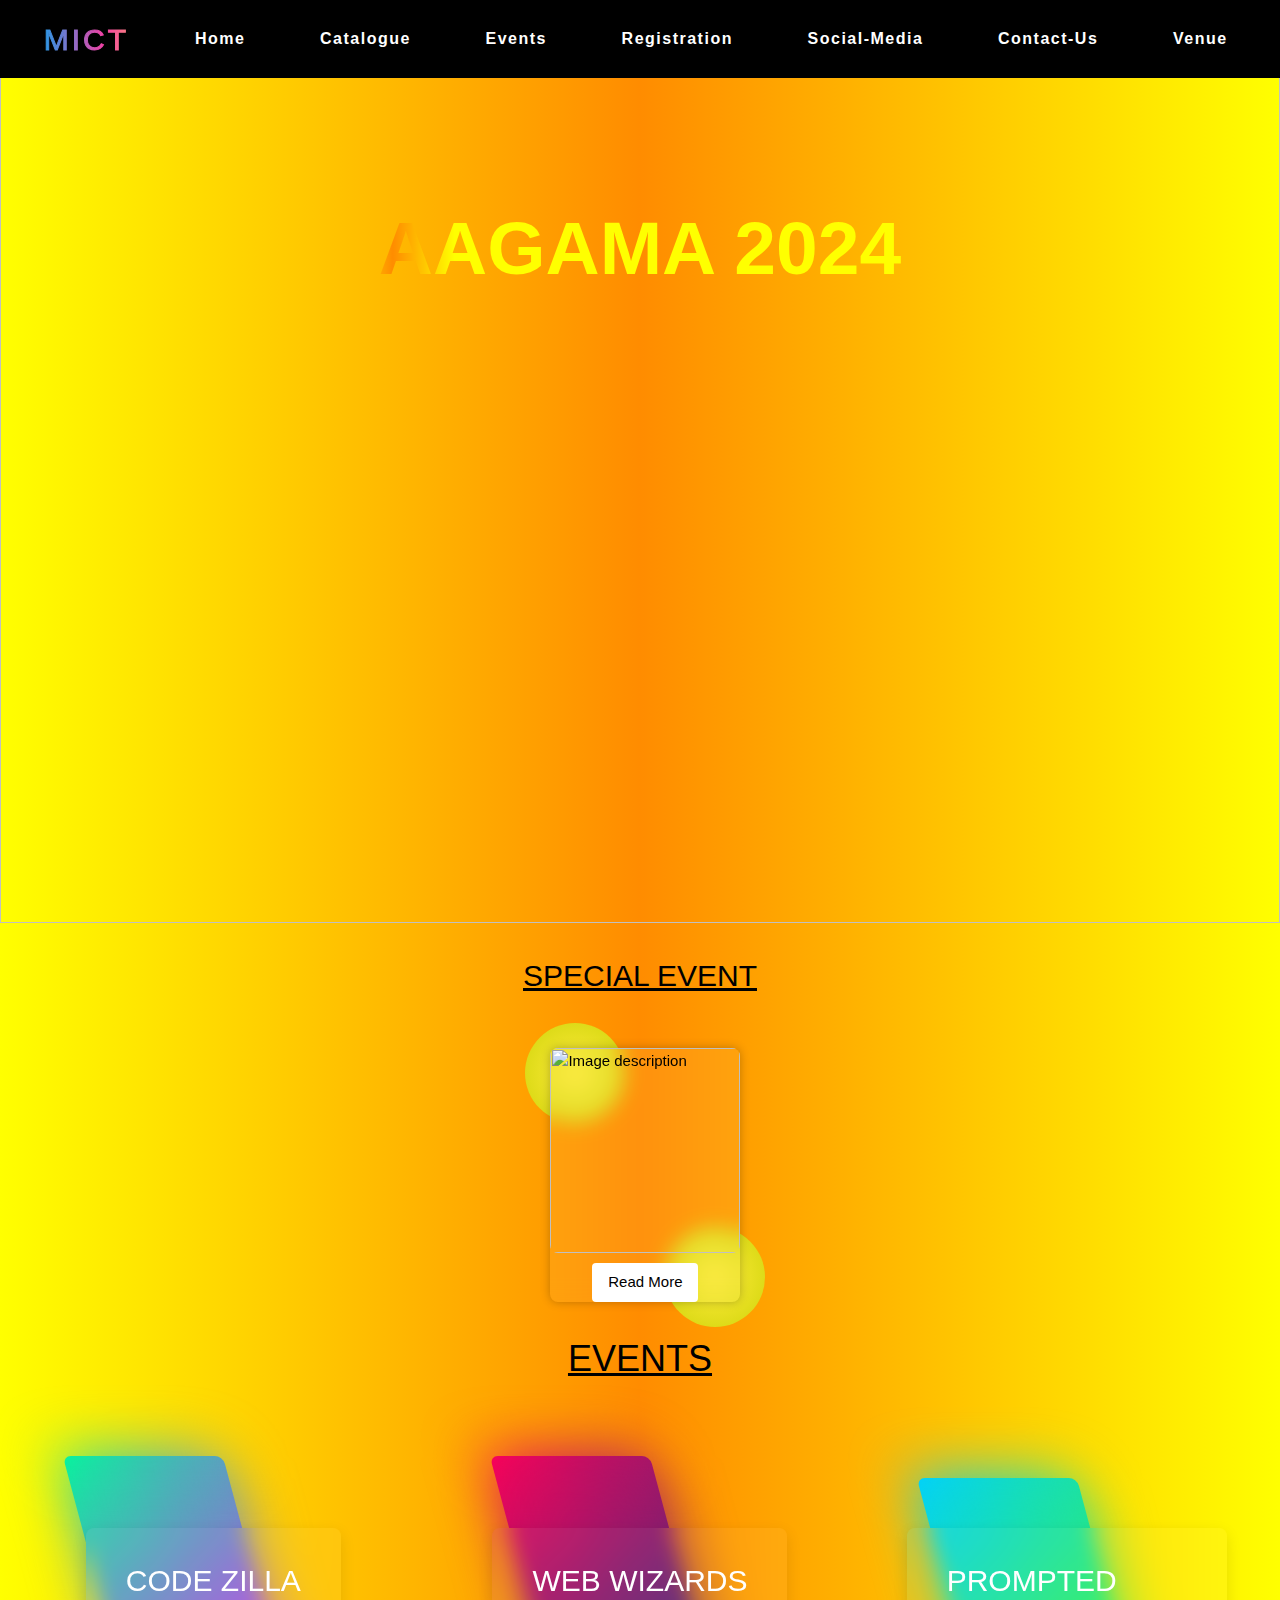
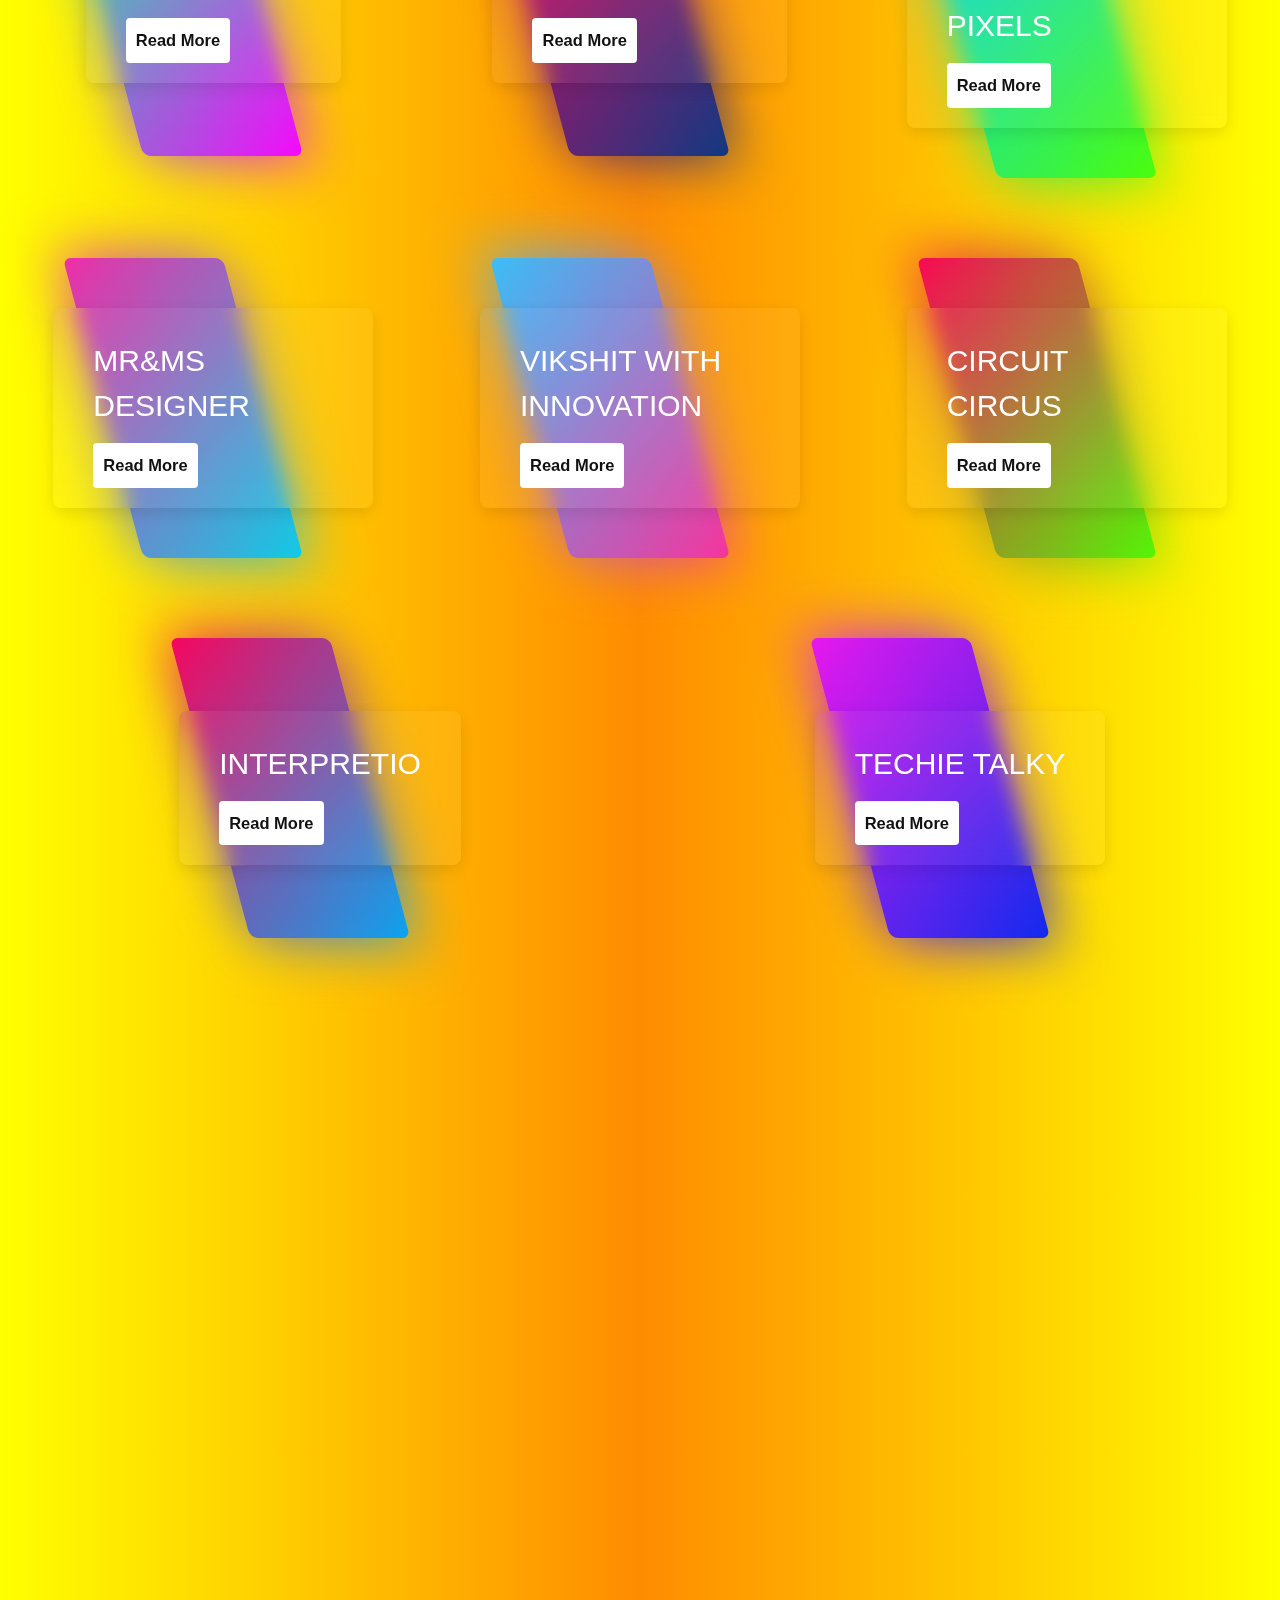
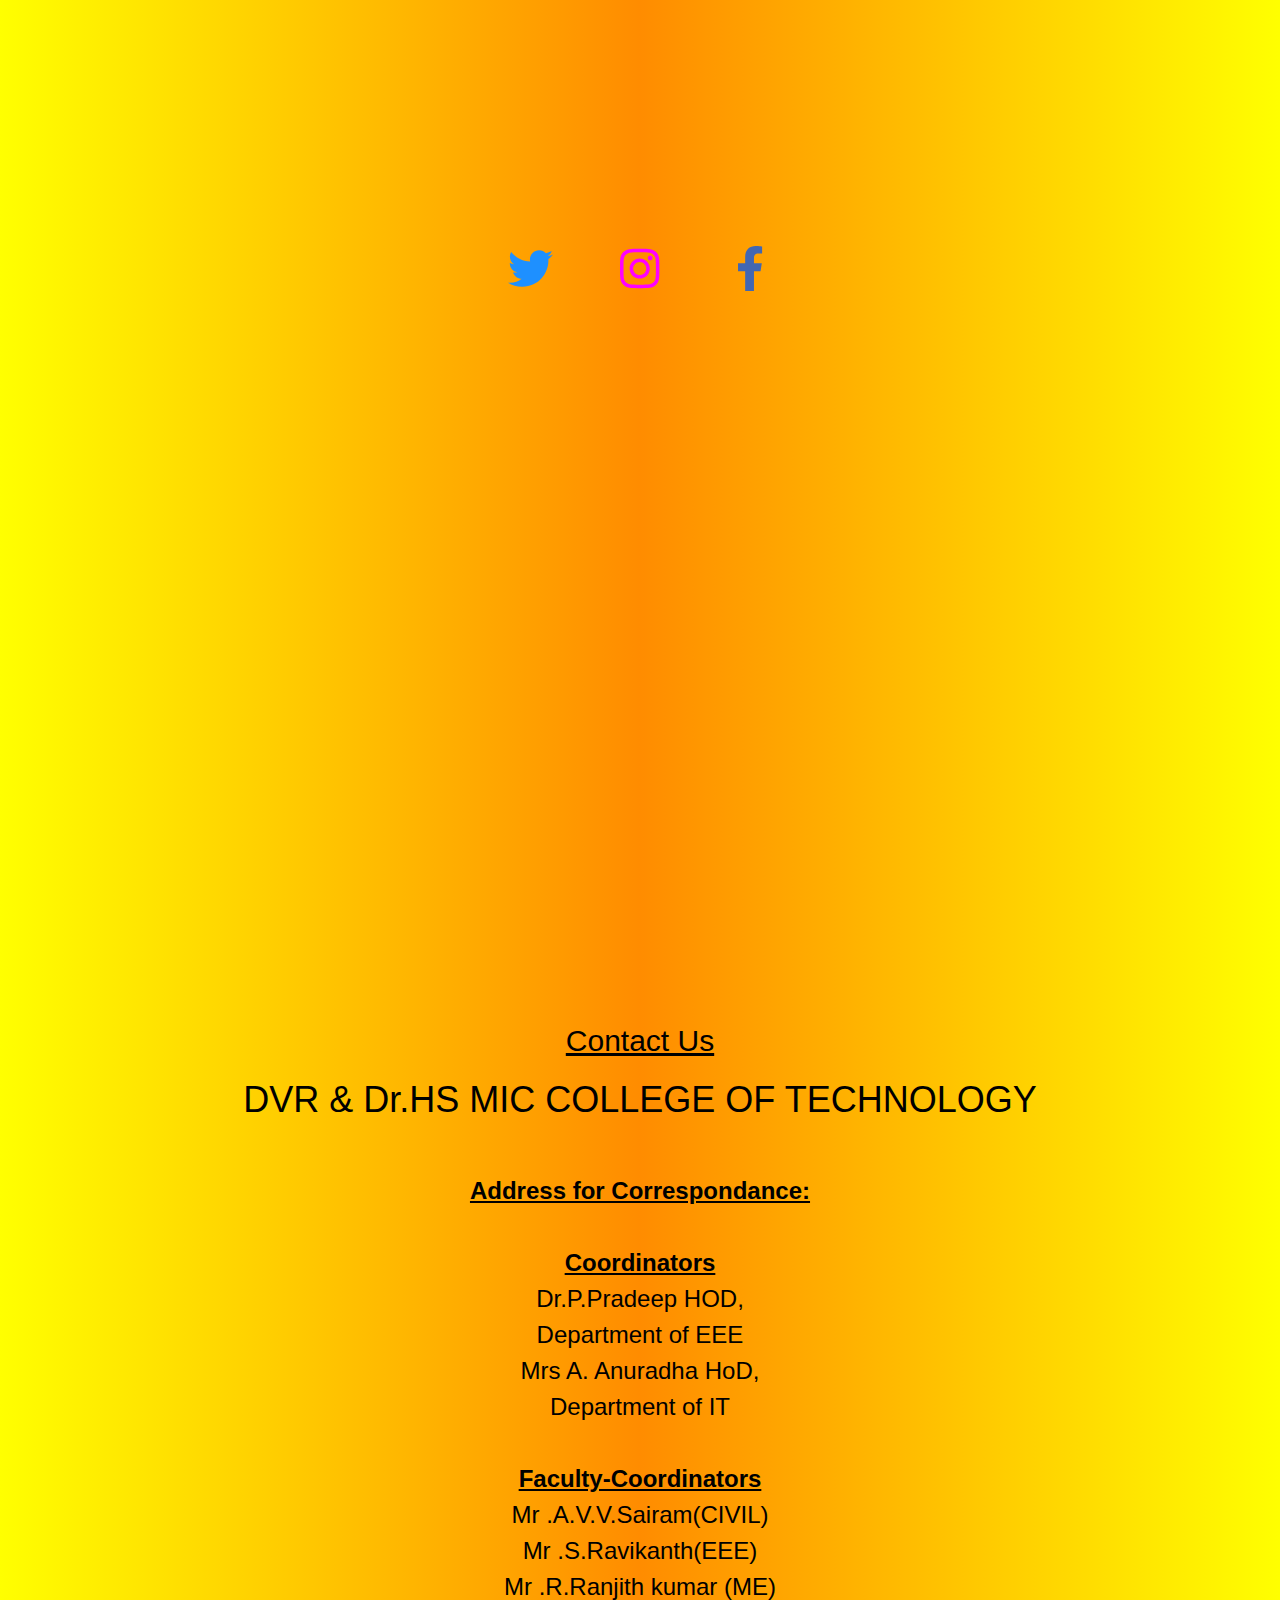
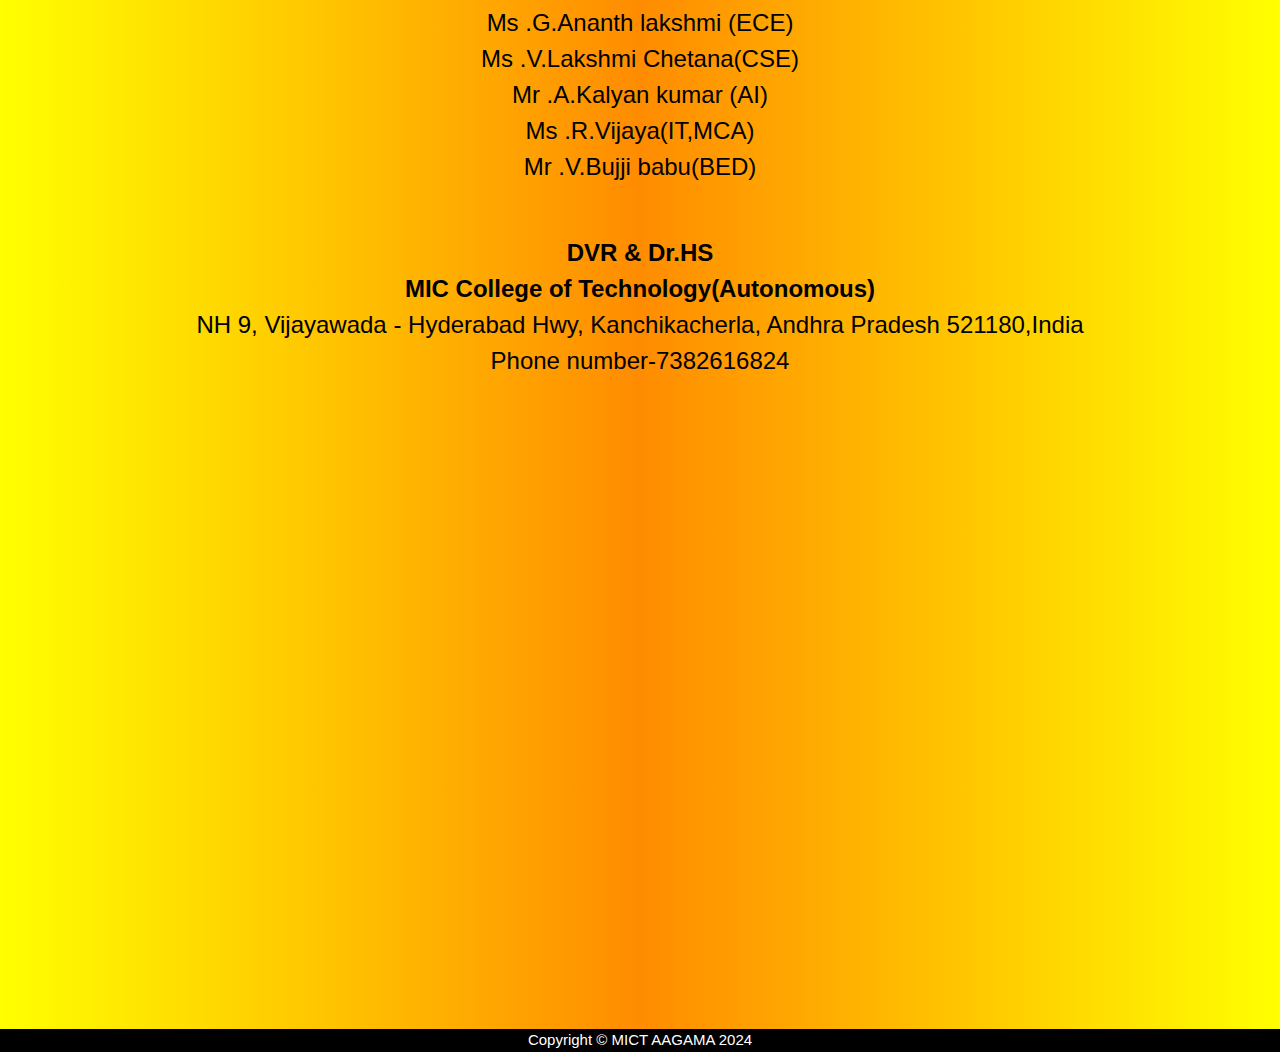
==== commit e80244b0: "Update index.html" ====
--- a/index.html
+++ b/index.html
@@ -32,7 +32,7 @@
             margin-top: 0%;
             margin-block: 0px;
             justify-content: space-between;
-            align-items: center; /* Center vertically within the header */
+            align-items: center;
         }
 
         nav ul {
@@ -61,59 +61,13 @@
             color: white;
         }
 
-        .desktop-navbar {
-            display: block;
-            background-color: #333;
-        }
-
-            .desktop-navbar a {
-                float: left;
-                display: block;
-                color: #f2f2f2;
-                text-align: center;
-                padding: 14px 16px;
-                text-decoration: none;
-            }
-
-                .desktop-navbar a:hover {
-                    background-color: #ddd;
-                    color: black;
-                }
-
-        .mobile-navbar {
-            display: flex;
-            background-color: #333;
-        }
-
-            .mobile-navbar a {
-                float: none;
-                width: 100%;
-                text-align: left;
-                display: block;
-                color: #f2f2f2;
-                padding: 14px 16px;
-                text-decoration: none;
-            }
-
-                .mobile-navbar a:hover {
-                    background-color: #ddd;
-                    color: black;
-                }
-
         @media screen and (max-width: 768px) {
-            .desktop-navbar {
-                display: none;
-            }
-
-            .mobile-navbar {
-                display: block;
-            }
 
             nav ul {
                 display: none;
                 flex-direction: column;
                 position: absolute;
-                top: 50px; /* Adjust as needed */
+                top: 50px;
                 right: 0;
                 width: 100%;
                 background-color: #000000;
@@ -143,32 +97,134 @@
 
 </head>
 <body>
-    <!--<canvas id="test"></canvas>-->
-
+    <!--<style>
+        /* Add this CSS for mobile view */
+        @media only screen and (max-width: 768px) {
+            header {
+                display: flex;
+                justify-content: space-between;
+                align-items: center;
+            }
+
+            .frontext {
+                display: inline-block;
+                margin-left: 10px;
+                font-size: 1.5em;
+                top: 0;
+                left: 0;
+                width: 100%;
+                background: var(--color-gar);
+                -webkit-background-clip: text;
+                background-clip: text;
+                background-size: 200%;
+                overflow: hidden;
+                transition: all 1s;
+                animation: 8s ani infinite;
+                border-bottom: 2px solid transparent;
+            }
+            .button .frontext {
+                -webkit-text-stroke: 1px var(--ani-color);
+            }
+
+            .button:hover .frontext {
+                animation: hoverAnimation 4s linear infinite;
+                border-bottom: 2px solid #000000;
+            }
+
+
+            @keyframes ani {
+                0% {
+                    background-position: 0%;
+                }
+
+                50% {
+                    background-position: 400%;
+                }
+
+                100% {
+                    background-position: 0%;
+                }
+            }
+
+            nav {
+                text-align: center;
+            }
+
+            ul {
+                padding: 0;
+            }
+
+            li {
+                list-style: none;
+                margin-bottom: 10px;
+            }
+
+
+
+            .menu-toggle {
+                display: block; /* Show the menu toggle on small screens */
+            }
+
+            .front-text {
+                width: 100%;
+            }
+        }
+
+    </style>-->
+    <style>
+        /* Add this CSS for mobile view */
+        /* Add this CSS for mobile view */
+        @media only screen and (max-width: 768px) {
+            header {
+                display: flex;
+                justify-content: space-between;
+                align-items: center;
+                padding: 10px; /* Add padding for better spacing */
+            }
+
+            .front-text {
+                display: inline-block;
+                margin-left: 10px; /* Adjust the margin as needed */
+                font-size: 1.5em; /* Adjust the font size as needed */
+            }
+
+            .menu-toggle {
+                order: -1; /* Move the menu toggle to the left */
+            }
+
+            nav {
+                text-align: center;
+            }
+
+            ul {
+                padding: 0;
+            }
+
+            li {
+                list-style: none;
+                margin-bottom: 10px;
+            }
+
+            .front-text {
+                margin-top: -50px;
+                width: 100%;
+                left: -15%;
+            }
+        }
+    </style>
     <header>
-        <!--<nav>
-            <ul>
-                <li><a href="#" onclick="scrollToSection('Home')">Home</a></li>
-                <li><a href="#" onclick="openGoogleForm1('Catalogue')">Catalogue</a></li>
-                <li><a href="#" onclick="scrollToSection('Events')">Events</a></li>
-                <li><a href="#" onclick="openGoogleForm('Registration')">Registration</a></li>
-                <li><a href="#" onclick="scrollToSection('Social-Media')">Social Media</a></li>
-                <li><a href="#" onclick="scrollToSection('Contact-Us')">Contact-Us</a></li>
-                <li><a href="#" onclick="scrollToSection('Venue')">Venue</a></li>
-            </ul>
-        </nav>-->
         <div class="menu-toggle" onclick="toggleMenu()">☰</div>
+        
     </header>
     <nav>
         <ul>
             <li>
-                <div class="button" data-text="Awesome" a>
-                    <span class="actual-text">&nbsp;MICT&nbsp;</span>
+                <div class="button" data-text="MICT" a>
+                    <!--<span class="front-text">&nbsp;MICT&nbsp;</span>-->
                     <span aria-hidden="true" class="front-text">&nbsp;MICT&nbsp;</span>
                 </div>
             </li>
             <li>
-            <li>
                 <button class="ui-btn" onclick="scrollToSection('Home')">
                     <span>
                         Home
@@ -190,8 +246,7 @@
                 </button>
             </li>
             <li>
-                <!--<button class="ui-btn" onclick="scrollToSection('Registration')">-->
-                <!--<button class="ui-btn" onclick="https://drive.google.com/file/d/1y7nxRNg2lFaRPbVbb37xd46aSXjrxQaw/view?usp=drivesdk">-->
+
                 <button class="ui-btn" onclick="openGoogleForm()">
                     <span>
                         Registration
@@ -225,8 +280,7 @@
     <section id="Home">
 
         <div class="clgimage">
-            <img src="https://lh3.googleusercontent.com/drive-viewer/AKGpihY-LX8FB0daMuSvjlm9fkxhjxwWQTsbBoFMOSIpb81_NCoADwK9qoyQST2Who_UXLuIhEJKguyXoK8nU6guwcyKwVlS9w=s1600" alt="Description of the image">
-            <!--<div class="text-overlay">AAGAMA 2024</div>-->
+            <img src="https://lh3.googleusercontent.com/drive-viewer/AKGpihY-LX8FB0daMuSvjlm9fkxhjxwWQTsbBoFMOSIpb81_NCoADwK9qoyQST2Who_UXLuIhEJKguyXoK8nU6guwcyKwVlS9w=s1600" alt="Description of the image" />
             <a href="#" class="btn-shine">AAGAMA 2024</a>
         </div>
     </section>
@@ -238,9 +292,10 @@
             <div class="circle"></div>
             <div class="circle"></div>
             <div class="cardmic-inner">
-                <img src="C:\Users\chait\upwork\architecturewebsite-vojan\balajiwebsite\mind-maven.png" alt="Image description">
-                <a href="https://docs.google.com/document/d/1_uYsmXHh5MOCQu6n0hbD2XNTA-xUnF0JKXOsymabCbc/edit?usp=sharing" target="_blank" class="read-more">Read More</a></div>
-            </div>
+                <img src="https://drive.google.com/file/d/1Q2nMTn7v_ezFcEt_mtXCOuZQ4mAgEYcC/view?usp=drive_link" alt="Image description">
+                <a href="https://docs.google.com/document/d/1_uYsmXHh5MOCQu6n0hbD2XNTA-xUnF0JKXOsymabCbc/edit?usp=sharing" target="_blank" class="read-more">Read More</a>
+            </div>
+        </div>
         </div>
         </div>
 
@@ -302,36 +357,12 @@
                     <a href="https://drive.google.com/file/d/1xhsB-TpQVErCWdWbxkKpFpybxV20wA04/view?usp=drivesdk" target="_blank">Read More</a>
                 </div>
             </div>
-            <!--<div class="box">
-            <span></span>
-            <div class="content">
-                <h2>KAUN BANEGA MIC MIND MAVEN</h2>
-                <a href="https://drive.google.com/file/d/11zS_z3zlt8tfZnAa1GWLNTZrtSqZ5qTs/view?usp=sharing" target="_blank">Read More</a>
-            </div>
-        </div>
-        <div class="box">
-            <span></span>
-            <div class="content">
-                <h2>KAUN BANEGA MIC MIND MAVEN</h2>
-                <a href="aagamablack.html">Read More</a>
-            </div>
-        </div>-->
+
         </div>
     </section>
     <section id="Registration">
         <button class="ui-btn1" onclick="openGoogleForm()"></button>
     </section>
-
-    <!---- <input type="checkbox" id="signup_toggle">
-                        <form class="form">
-                            <div class="form_front">
-                                <div class="form_details">You'll Recieve an email with google from us</div>
-                                <input placeholder="Enter your Email" class="input" type="text">
-                                <button class="btn">Send</button>
-                            </div>
-                        </form>
-                    </div>
-            </section>-->
     <!--SOCIAL-MEDIA-->
     <section id="Social-Media">
         <canvas id="test"></canvas>
@@ -432,7 +463,6 @@
         </div>
     </footer>
 </body>
-<!--JAVA SCRIPT-->
 <script>
     function toggleMenu() {
         const nav = document.querySelector('nav ul');
@@ -471,14 +501,12 @@
     }
 
     function openGoogleForm() {
-        // Replace 'YOUR_GOOGLE_FORM_LINK' with the actual URL of your Google Form
         var googleFormLink = 'https://forms.gle/boV7qK6sjaJTUci87';
-        window.open(googleFormLink, '_blank'); // Open in a new tab
+        window.open(googleFormLink, '_blank');
     }
     function openGoogleForm1() {
-        // Replace 'YOUR_GOOGLE_FORM_LINK' with the actual URL of your Google Form
         var googleFormLink = 'https://drive.google.com/file/d/10lXhrZHV0WuEPIXRvJXZupUiKPcdvkBE/view';
-        window.open(googleFormLink, '_blank'); // Open in a new tab
+        window.open(googleFormLink, '_blank');
     }
     document.addEventListener('click', function (event) {
         const target = event.target;
@@ -511,46 +539,8 @@
     });
 </script>
 
-<!--<script>
-  var canvas = document.createElement('canvas');
-  document.body.appendChild(canvas);
-  var ctx = canvas.getContext('2d');
-  var width = canvas.width = window.innerWidth;
-  var height = canvas.height = window.innerHeight;
-  var particles = [];
-  for (var i = 0; i < 50; i++) {
-      particles.push({
-          x: Math.random() * width,
-          y: Math.random() * height,
-          vx: Math.random() * 6 - 3,
-          vy: Math.random() * 6 - 3,
-          radius: Math.random() * 10 + 2,
-          color: 'rgb(' + (Math.random() * 255 | 0) + ', ' + (Math.random() * 255 | 0) + ', ' + (Math.random() * 255 | 0) + ')'
-      });
-  }
-  function draw() {
-      ctx.clearRect(0, 0, width, height);
-      for (var i = 0; i < particles.length; i++) {
-          var p = particles[i];
-          ctx.beginPath();
-          ctx.arc(p.x, p.y, p.radius, 0, Math.PI * 2, false);
-          ctx.fillStyle = p.color;
-          ctx.fill();
-          p.x += p.vx;
-          p.y += p.vy;
-          if (p.x < 0 || p.x > width) {
-              p.vx *= -1;
-          }
-          if (p.y < 0 || p.y > height) {
-              p.vy *= -1;
-          }
-      }
-      requestAnimationFrame(draw);
-  }
-  draw();
-</script>-->
+
 <script>
-    // JavaScript function to toggle the visibility of the text
     function toggleImageText() {
         var imageText = document.getElementById("imageText");
         if (imageText.style.display === "none") {
@@ -560,4 +550,11 @@
         }
     }
 </script>
+<script>
+// Add the 'active' class to .front-text to apply the effect at all times
+document.addEventListener('DOMContentLoaded', function () {
+    var frontText = document.querySelector('.front-text');
+    frontText.classList.add('active');
+});
+</script>
 </html>
--- a/web.css
+++ b/web.css
@@ -63,7 +63,7 @@
         display: none;
         flex-direction: column;
         position: absolute;
-        top: 50px; /* Adjust as needed */
+        top: 50px;
         right: 0;
         width: 100%;
         background-color: #000000;
@@ -612,7 +612,7 @@
 }
 
 nav {
-    background-color: #000000; /* Use rgba for transparency */
+    background-color: #000000;
     color: white;
     text-align: center;
     position: fixed;
@@ -639,8 +639,11 @@
     color: white;
 }
 
+
 .button {
-    position: relative;
+    text-align: center;
+    top: 35%;
+    left: 10%;
     border: none;
     background: transparent;
     --stroke-color: #ffffff7c;
@@ -652,36 +655,37 @@
     text-transform: uppercase;
     color: transparent;
     -webkit-text-stroke: 1px var(--stroke-color);
-    cursor: pointer;
-}
-
-
-.front-text {
-    position: absolute;
+     @media only screen and (max-width: 768px) {
+        .button {
+            top: 20%;
+            font-size: 1.5em;
+        }
+    }
+}
+
+    .front-text {
     top: 0;
     left: 0;
-    width: 0%;
+    width: 100%;
     background: var(--color-gar);
     -webkit-background-clip: text;
     background-clip: text;
     background-size: 200%;
     overflow: hidden;
     transition: all 1s;
-    animation: 8s ani infinite;
+    animation: 16s ani infinite;
     border-bottom: 2px solid transparent;
 }
 
+.button .front-text {
+    -webkit-text-stroke: 1px var(--ani-color);
+}
+
 .button:hover .front-text {
-    width: 100%;
-    border-bottom: 2px solid #03a9f4;
-    -webkit-text-stroke: 1px var(--ani-color);
-}
-
-.buttonon:hover .p {
-    width: 100%;
-    border-bottom: 2px solid #03a9f4;
-    -webkit-text-stroke: 1px var(--ani-color);
-}
+    animation: hoverAnimation 4s linear infinite;
+    border-bottom: 2px solid #000000;
+}
+
 
 @keyframes ani {
     0% {
@@ -697,583 +701,516 @@
     }
 }
 
-/*.navbar {
-    /*background: radial-gradient(circle, rgb(211, 169, 1) 25%, rgba(70,156,252,1) 100%);
-    background-color: rgb(100, 201, 241);
-    box-shadow: 0 0 10px 0 black;
-    color: rgba(165, 226, 220, 0.203);
-    z-index: 999;
-    opacity: 0;
-    transform: translateY(-100%);
-    transition: opacity 1s ease-out, transform 1s cubic-bezier(0.5, 0, 0, 1);
-    width: 100%;
-}*/
-
-.slide-down-animation {
-    opacity: 1;
-    transform: translateY(0);
-}
-
-nav a {
-    margin: 0 30px;
-    text-decoration: none;
-    color: white;
-    font-size: 17px;
-    border-radius: 5px;
-    padding: 5px 14px;
-}
-
-    nav a:hover {
-        background-color: aliceblue;
-        color: #333;
-        overflow: hidden;
-    }
-
-.responsive {
-    display: none;
-}
-
-.menu-icon {
-    cursor: pointer;
-    padding: 3px 7px;
-    border: 0.1px solid white;
-    box-shadow: 0 0 5px 0 grey;
-    backdrop-filter: blur(3px);
-}
-
-    .menu-icon div {
-        width: 25px;
-        height: 3px;
-        background-color: white;
-        margin: 6px 0;
-        transition: 0.4s;
-        z-index: 10;
-    }
-
-.show {
-    display: flex;
-    flex-direction: column;
-    align-items: center;
-    background-color: grey;
-}
-
-.menu-icon.close div:nth-child(1) {
-    transform: rotate(-45deg) translate(-5px, 6px);
-}
-
-.menu-icon.close div:nth-child(2) {
-    opacity: 0;
-}
-
-.menu-icon.close div:nth-child(3) {
-    transform: rotate(45deg) translate(-5px, -6px);
-}
-
-.show-navitems {
-    margin: 0 30px;
-    text-decoration: none;
-    color: white;
-    font-size: 17px;
-    border-radius: 5px;
-    padding: 10px 20px;
-    animation: mymove 1s;
-}
-/*--------------Events---------------*/
-.container {
-    display: flex;
-    justify-content: space-around;
-    align-items: baseline;
-    flex-wrap: wrap;
-    padding: 40px 0;
-    margin-top: 0%;
-    background: linear-gradient(90deg, #FFFF00, #FF8C00, #FFFF00);
-}
-
-    .container .box {
-        position: relative;
-        width: 320px;
-        height: 300px;
+
+
+    .slide-down-animation {
+        opacity: 1;
+        transform: translateY(0);
+    }
+
+    nav a {
+        margin: 0 30px;
+        text-decoration: none;
+        color: white;
+        font-size: 17px;
+        border-radius: 5px;
+        padding: 5px 14px;
+    }
+
+        nav a:hover {
+            background-color: aliceblue;
+            color: #333;
+            overflow: hidden;
+        }
+
+    .responsive {
+        display: none;
+    }
+
+    .menu-icon {
+        cursor: pointer;
+        padding: 3px 7px;
+        border: 0.1px solid white;
+        box-shadow: 0 0 5px 0 grey;
+        backdrop-filter: blur(3px);
+    }
+
+        .menu-icon div {
+            width: 25px;
+            height: 3px;
+            background-color: white;
+            margin: 6px 0;
+            transition: 0.4s;
+            z-index: 10;
+        }
+
+    .show {
         display: flex;
-        justify-content: center;
+        flex-direction: column;
         align-items: center;
-        margin: 40px 30px;
-        transition: 1s;
-    }
-
-    .container .h1 {
-        text-align: center;
-        background-color: #000000;
-    }
-
-    .container .box::before {
-        content: ' ';
-        position: absolute;
-        top: 0;
-        left: 50px;
-        width: 50%;
-        height: 100%;
+        background-color: grey;
+    }
+
+    .menu-icon.close div:nth-child(1) {
+        transform: rotate(-45deg) translate(-5px, 6px);
+    }
+
+    .menu-icon.close div:nth-child(2) {
+        opacity: 0;
+    }
+
+    .menu-icon.close div:nth-child(3) {
+        transform: rotate(45deg) translate(-5px, -6px);
+    }
+
+    .show-navitems {
+        margin: 0 30px;
         text-decoration: none;
-        background: #3E004A;
-        border-radius: 8px;
-        transform: skewX(15deg);
-        transition: 0.5s;
-    }
-
-    .container .box::after {
-        content: '';
-        position: absolute;
-        top: 0;
-        left: 50;
-        width: 50%;
-        height: 100%;
-        background: #3E004A;
-        border-radius: 8px;
-        transform: skewX(15deg);
-        transition: 0.5s;
-        filter: blur(30px);
-    }
-
-    .container .box:hover:before,
-    .container .box:hover:after {
-        transform: skewX(0deg);
-        left: 20px;
-        width: calc(100% - 90px);
-    }
-
-    .container .box:nth-child(1):before,
-    .container .box:nth-child(1):after {
-        background: linear-gradient(315deg, #FF00FF, #00FA9A)
-    }
-
-    .container .box:nth-child(2):before,
-    .container .box:nth-child(2):after {
-        background: linear-gradient(315deg, #083b83, #ff0058)
-    }
-
-    .container .box:nth-child(3):before,
-    .container .box:nth-child(3):after {
-        background: linear-gradient(315deg, #4dff03, #00d0ff)
-    }
-
-    .container .box:nth-child(4):before,
-    .container .box:nth-child(4):after {
-        background: linear-gradient(315deg,#07d1e7,#f727a4)
-    }
-
-    .container .box:nth-child(5):before,
-    .container .box:nth-child(5):after {
-        background: linear-gradient(315deg, #fd2f99,#2fc4fff5)
-    }
-
-    .container .box:nth-child(6):before,
-    .container .box:nth-child(6):after {
-        background: linear-gradient(315deg, #4dff03, #ff0058)
-    }
-
-    .container .box:nth-child(7):before,
-    .container .box:nth-child(7):after {
-        background: linear-gradient(315deg, #03a9f4, #ff0058)
-    }
-
-    .container .box:nth-child(8):before,
-    .container .box:nth-child(8):after {
-        background: linear-gradient(315deg, #092bed, #f017ed)
-    }
-
-    .container .box:nth-child(9):before,
-    .container .box:nth-child(9):after {
-        background: linear-gradient(315deg, #4dff03, #ff0058)
-    }
-
-    .container .box span {
-        display: block;
-        position: absolute;
-        top: 0;
-        left: 0;
-        right: 0;
-        bottom: 0;
-        z-index: 5;
-        pointer-events: none;
-    }
-
-        .container .box span::before {
+        color: white;
+        font-size: 17px;
+        border-radius: 5px;
+        padding: 10px 20px;
+        animation: mymove 1s;
+    }
+    /*--------------Events---------------*/
+    .container {
+        display: flex;
+        justify-content: space-around;
+        align-items: baseline;
+        flex-wrap: wrap;
+        padding: 40px 0;
+        margin-top: 0%;
+        background: linear-gradient(90deg, #FFFF00, #FF8C00, #FFFF00);
+    }
+
+        .container .box {
+            position: relative;
+            width: 320px;
+            height: 300px;
+            display: flex;
+            justify-content: center;
+            align-items: center;
+            margin: 40px 30px;
+            transition: 1s;
+        }
+
+        .container .h1 {
+            text-align: center;
+            background-color: #000000;
+        }
+
+        .container .box::before {
+            content: ' ';
+            position: absolute;
+            top: 0;
+            left: 50px;
+            width: 50%;
+            height: 100%;
+            text-decoration: none;
+            background: #3E004A;
+            border-radius: 8px;
+            transform: skewX(15deg);
+            transition: 0.5s;
+        }
+
+        .container .box::after {
             content: '';
             position: absolute;
             top: 0;
+            left: 50;
+            width: 50%;
+            height: 100%;
+            background: #3E004A;
+            border-radius: 8px;
+            transform: skewX(15deg);
+            transition: 0.5s;
+            filter: blur(30px);
+        }
+
+        .container .box:hover:before,
+        .container .box:hover:after {
+            transform: skewX(0deg);
+            left: 20px;
+            width: calc(100% - 90px);
+        }
+
+        .container .box:nth-child(1):before,
+        .container .box:nth-child(1):after {
+            background: linear-gradient(315deg, #FF00FF, #00FA9A)
+        }
+
+        .container .box:nth-child(2):before,
+        .container .box:nth-child(2):after {
+            background: linear-gradient(315deg, #083b83, #ff0058)
+        }
+
+        .container .box:nth-child(3):before,
+        .container .box:nth-child(3):after {
+            background: linear-gradient(315deg, #4dff03, #00d0ff)
+        }
+
+        .container .box:nth-child(4):before,
+        .container .box:nth-child(4):after {
+            background: linear-gradient(315deg,#07d1e7,#f727a4)
+        }
+
+        .container .box:nth-child(5):before,
+        .container .box:nth-child(5):after {
+            background: linear-gradient(315deg, #fd2f99,#2fc4fff5)
+        }
+
+        .container .box:nth-child(6):before,
+        .container .box:nth-child(6):after {
+            background: linear-gradient(315deg, #4dff03, #ff0058)
+        }
+
+        .container .box:nth-child(7):before,
+        .container .box:nth-child(7):after {
+            background: linear-gradient(315deg, #03a9f4, #ff0058)
+        }
+
+        .container .box:nth-child(8):before,
+        .container .box:nth-child(8):after {
+            background: linear-gradient(315deg, #092bed, #f017ed)
+        }
+
+        .container .box:nth-child(9):before,
+        .container .box:nth-child(9):after {
+            background: linear-gradient(315deg, #4dff03, #ff0058)
+        }
+
+        .container .box span {
+            display: block;
+            position: absolute;
+            top: 0;
             left: 0;
-            width: 0;
-            height: 0;
+            right: 0;
+            bottom: 0;
+            z-index: 5;
+            pointer-events: none;
+        }
+
+            .container .box span::before {
+                content: '';
+                position: absolute;
+                top: 0;
+                left: 0;
+                width: 0;
+                height: 0;
+                border-radius: 8px;
+                background: rgba(255, 255, 255, 0.1);
+                backdrop-filter: blur(10px);
+                opacity: 0;
+                transition: 0.1s;
+                animation: animate 2s ease-in-out infinite;
+                box-shadow: 0 5px 15px rgba(0,0,0,0.08)
+            }
+
+        .container .box:hover span::before {
+            top: -50px;
+            left: 50px;
+            width: 100px;
+            height: 100px;
+            opacity: 1;
+        }
+
+        .container .box span::after {
+            content: '';
+            position: absolute;
+            bottom: 0;
+            right: 0;
+            width: 100%;
+            height: 100%;
             border-radius: 8px;
             background: rgba(255, 255, 255, 0.1);
             backdrop-filter: blur(10px);
             opacity: 0;
-            transition: 0.1s;
+            transition: 0.5s;
             animation: animate 2s ease-in-out infinite;
-            box-shadow: 0 5px 15px rgba(0,0,0,0.08)
-        }
-
-    .container .box:hover span::before {
-        top: -50px;
-        left: 50px;
-        width: 100px;
-        height: 100px;
-        opacity: 1;
-    }
-
-    .container .box span::after {
-        content: '';
+            box-shadow: 0 5px 15px rgba(0,0,0,0.08);
+            animation-delay: -1s;
+        }
+
+        .container .box:hover span:after {
+            bottom: -50px;
+            right: 50px;
+            width: 100px;
+            height: 100px;
+            opacity: 1;
+        }
+
+    @keyframes animate {
+        0%, 100% {
+            transform: translateY(10px);
+        }
+
+        50% {
+            transform: translate(-10px);
+        }
+    }
+
+    .container .box .content {
+        position: relative;
+        left: 0;
+        padding: 20px 40px;
+        background: rgba(255, 255, 255, 0.05);
+        backdrop-filter: blur(10px);
+        box-shadow: 0 5px 15px rgba(0, 0, 0, 0.1);
+        border-radius: 8px;
+        z-index: 1;
+        transform: 0.5s;
+        color: #fff;
+    }
+
+    .container .box:hover .content {
+        left: -25px;
+        padding: 60px 40px;
+    }
+
+    .container .box .content h2 {
+        font-size: 2em;
+        color: #fff;
+        margin-bottom: 10px;
+    }
+
+    .container .box .content p {
+        font-size: 1.1em;
+        margin-bottom: 10px;
+        line-height: 1.4em;
+    }
+
+    .container .box .content a {
+        display: inline-block;
+        font-size: 1.1em;
+        color: #111;
+        background: #fff;
+        padding: 10px;
+        border-radius: 4px;
+        text-decoration: none;
+        font-weight: 700;
+        margin-top: 5px;
+    }
+
+        .container .box .content a:hover {
+            background: #ffcf4d;
+            border: 1px solid rgba(255, 0, 88, 0.4);
+            box-shadow: 0 1px 15px rgba(1, 1, 1, 0.2);
+        }
+
+    .button-85 {
+        padding: 0.6em 1.5em;
+        font-size: 1rem;
+        border: none;
+        outline: none;
+        color: rgba(255, 255, 255,0.9);
+        cursor: pointer;
+        position: relative;
+        z-index: 0;
+        border-radius: 10px;
+        user-select: none;
+        -webkit-user-select: none;
+        touch-action: manipulation;
+        margin-top: 20px;
+    }
+
+        .button-85:before {
+            content: "";
+            background: linear-gradient( 45deg, #ff0000, #ff7300, #fffb00, #48ff00, #00ffd5, #002bff, #7a00ff, #ff00c8, #ff0000 );
+            position: absolute;
+            top: -2px;
+            left: -2px;
+            background-size: 200%;
+            z-index: -1;
+            filter: blur(5px);
+            -webkit-filter: blur(5px);
+            width: calc(100% + 1px);
+            height: calc(100% + 4px);
+            animation: glowing-button-85 20s linear infinite;
+            transition: opacity 0.3s ease-in-out;
+            border-radius: 10px;
+        }
+
+    @keyframes glowing-button-85 {
+        0% {
+            background-position: 0 0;
+        }
+
+        50% {
+            background-position: 400% 0;
+        }
+
+        100% {
+            background-position: 0 0;
+        }
+    }
+
+    .button-85:after {
+        z-index: -1;
+        content: "";
         position: absolute;
-        bottom: 0;
-        right: 0;
         width: 100%;
         height: 100%;
-        border-radius: 8px;
-        background: rgba(255, 255, 255, 0.1);
-        backdrop-filter: blur(10px);
-        opacity: 0;
-        transition: 0.5s;
-        animation: animate 2s ease-in-out infinite;
-        box-shadow: 0 5px 15px rgba(0,0,0,0.08);
-        animation-delay: -1s;
-    }
-
-    .container .box:hover span:after {
-        bottom: -50px;
-        right: 50px;
-        width: 100px;
-        height: 100px;
-        opacity: 1;
-    }
-
-@keyframes animate {
-    0%, 100% {
-        transform: translateY(10px);
-    }
-
-    50% {
-        transform: translate(-10px);
-    }
-}
-
-.container .box .content {
-    position: relative;
-    left: 0;
-    padding: 20px 40px;
-    background: rgba(255, 255, 255, 0.05);
-    backdrop-filter: blur(10px);
-    box-shadow: 0 5px 15px rgba(0, 0, 0, 0.1);
-    border-radius: 8px;
-    z-index: 1;
-    transform: 0.5s;
-    color: #fff;
-}
-
-.container .box:hover .content {
-    left: -25px;
-    padding: 60px 40px;
-}
-
-.container .box .content h2 {
-    font-size: 2em;
-    color: #fff;
-    margin-bottom: 10px;
-}
-
-.container .box .content p {
-    font-size: 1.1em;
-    margin-bottom: 10px;
-    line-height: 1.4em;
-}
-
-.container .box .content a {
-    display: inline-block;
-    font-size: 1.1em;
-    color: #111;
-    background: #fff;
-    padding: 10px;
-    border-radius: 4px;
-    text-decoration: none;
-    font-weight: 700;
-    margin-top: 5px;
-}
-
-    .container .box .content a:hover {
-        background: #ffcf4d;
-        border: 1px solid rgba(255, 0, 88, 0.4);
-        box-shadow: 0 1px 15px rgba(1, 1, 1, 0.2);
-    }
-
-.button-85 {
-    padding: 0.6em 1.5em;
-    font-size: 1rem;
-    border: none;
-    outline: none;
-    color: rgba(255, 255, 255,0.9);
-    cursor: pointer;
-    position: relative;
-    z-index: 0;
-    border-radius: 10px;
-    user-select: none;
-    -webkit-user-select: none;
-    touch-action: manipulation;
-    margin-top: 20px;
-}
-
-    .button-85:before {
-        content: "";
-        background: linear-gradient( 45deg, #ff0000, #ff7300, #fffb00, #48ff00, #00ffd5, #002bff, #7a00ff, #ff00c8, #ff0000 );
-        position: absolute;
-        top: -2px;
-        left: -2px;
-        background-size: 200%;
-        z-index: -1;
-        filter: blur(5px);
-        -webkit-filter: blur(5px);
-        width: calc(100% + 1px);
-        height: calc(100% + 4px);
-        animation: glowing-button-85 20s linear infinite;
-        transition: opacity 0.3s ease-in-out;
+        background: rgba(17, 17, 17,0.9);
+        left: 0;
+        top: 0;
         border-radius: 10px;
     }
 
-@keyframes glowing-button-85 {
-    0% {
-        background-position: 0 0;
-    }
-
-    50% {
-        background-position: 400% 0;
-    }
-
-    100% {
-        background-position: 0 0;
-    }
-}
-
-.button-85:after {
-    z-index: -1;
-    content: "";
-    position: absolute;
-    width: 100%;
-    height: 100%;
-    background: rgba(17, 17, 17,0.9);
-    left: 0;
-    top: 0;
-    border-radius: 10px;
-}
-
-/*Catalogue Css 
-  .Catalogue {
-    display: flex;
-    flex-direction: column;
-    justify-content: center;
-    align-items: center;
-    background-color: rgba(0, 15, 88, 0.2);
-  }
-  
-    .Catalogue img {
-        height: 80%;
-        width: 80%;
-        padding: 0 100px;
-    }
-  
-  .Catalogue-btn {
-    margin: 5px;
-    width: 130px;
-    height: 50px;
-    background: rgb(6,14,131);
-    color: white;
-    border: none;
-    cursor: pointer;
-    border-radius: 10px;
-  }
-  
-    .Catalogue-btn:hover {
-        background: rgb(0, 1, 56);
-    }
-  
-  @media(max-width:800px) {
-    .Catalogue img {
+    .row {
+        background: linear-gradient(90deg, #FFFF00, #FF8C00, #FFFF00);
+        text-align: center;
+        font-size: x-large;
+        color: #000000;
+    }
+
+        .row .det {
+            text-decoration-color: #000000;
+        }
+
+    .college {
+        background: linear-gradient(90deg, #FFFF00, #FF8C00, #FFFF00);
+        text-align: center;
+        font-size: xx-large;
+        color: #000000;
+    }
+
+    .row .college {
+        text-decoration-color: #000000;
+    }
+    /*----------------------SOCIAL-MEDIA---------------------*/
+    .par {
+        width: 100%;
         height: 100%;
-        width: 100%;
-        padding: 0 10px;
-    }
-  
+        display: flex;
+        justify-content: center;
+        align-items: center;
+        margin-top: 250px;
+        margin-bottom: 300px;
+        background: linear-gradient(90deg, #FFFF00, #FF8C00, #FFFF00);
+    }
+
+    .ki {
+        width: 50px;
+        height: 50px;
+        display: flex;
+        justify-content: center;
+        align-items: center;
+        transform-style: preserve-3d;
+        transition: all 0.5s ease-in-out;
+        border-radius: 50%;
+        margin: 0 5px;
+        margin: 30px;
+    }
+
+        .ki:hover {
+            background-color: white;
+            background-position: -100px 100px, -100px 100px;
+            width: 80px;
+            height: 80px;
+            transform: rotate3d(0.5, 1, 0, 30deg);
+            transform: perspective(180px) rotateX(60deg) translateY(2px);
+            box-shadow: 0px 10px 10px rgb(1, 49, 182);
+        }
+
     button {
         border: none;
         background-color: transparent;
         font-size: 20px;
     }
-  
+
+    .button.buttonbtn-1:hover {
+        width: inherit;
+        height: inherit;
+        display: flex;
+        margin-right: 25px;
+        margin-left: 25px;
+        justify-content: center;
+        align-items: center;
+        transform: translate3d(0px, 0px, 15px) perspective(180px) rotateX(-35deg) translateY(2px);
+        border-radius: 50%;
+    }
+
+    .button.buttonbtn-2:hover {
+        width: inherit;
+        height: inherit;
+        display: flex;
+        margin-right: 25px;
+        margin-left: 25px;
+        justify-content: center;
+        align-items: center;
+        transform: translate3d(0px, 0px, 15px) perspective(180px) rotateX(-35deg) translateY(2px);
+        border-radius: 50%;
+    }
+
+    .button.buttonbtn-3:hover {
+        width: inherit;
+        height: inherit;
+        display: flex;
+        margin-right: 25px;
+        margin-left: 25px;
+        justify-content: center;
+        align-items: center;
+        transform: translate3d(0px, 0px, 15px) perspective(180px) rotateX(-35deg) translateY(2px);
+        border-radius: 50%;
+    }
+
     .button:hover {
         width: inherit;
         height: inherit;
         display: flex;
         justify-content: center;
         align-items: center;
-        transform: translate3d(0px, 0px, 15px) perspective(180px) rotateX(-35deg) translateY(2px);
         border-radius: 50%;
     }
-  }*/
-
-.row {
-    /*background: linear-gradient(120deg, #00fffb , hsl(54, 100%, 58%));*/
-    background: linear-gradient(90deg, #FFFF00, #FF8C00, #FFFF00);
-    text-align: center;
-    font-size: x-large;
-    color: #000000;
-}
-
-    .row .det {
-        text-decoration-color: #000000;
-    }
-
-.college {
-    background: linear-gradient(90deg, #FFFF00, #FF8C00, #FFFF00);
-    text-align: center;
-    font-size: xx-large;
-    color: #000000;
-}
-
-.row .college {
-    text-decoration-color: #000000;
-}
-/*----------------------SOCIAL-MEDIA---------------------*/
-.par {
-    width: 100%;
-    height: 100%;
-    display: flex;
-    justify-content: center;
-    align-items: center;
-    margin-top: 250px;
-    margin-bottom: 300px;
-    background: linear-gradient(90deg, #FFFF00, #FF8C00, #FFFF00);
-}
-
-.ki {
-    width: 50px;
-    height: 50px;
-    display: flex;
-    justify-content: center;
-    align-items: center;
-    transform-style: preserve-3d;
-    transition: all 0.5s ease-in-out;
-    border-radius: 50%;
-    margin: 0 5px;
-    margin: 30px;
-}
-
-    .ki:hover {
-        background-color: white;
-        background-position: -100px 100px, -100px 100px;
-        width: 80px;
-        height: 80px;
-        transform: rotate3d(0.5, 1, 0, 30deg);
-        transform: perspective(180px) rotateX(60deg) translateY(2px);
-        box-shadow: 0px 10px 10px rgb(1, 49, 182);
-    }
-
-button {
-    border: none;
-    background-color: transparent;
-    font-size: 20px;
-}
-
-.button.buttonbtn-1:hover {
-    width: inherit;
-    height: inherit;
-    display: flex;
-    margin-right: 25px;
-    margin-left: 25px;
-    justify-content: center;
-    align-items: center;
-    transform: translate3d(0px, 0px, 15px) perspective(180px) rotateX(-35deg) translateY(2px);
-    border-radius: 50%;
-}
-
-.button.buttonbtn-2:hover {
-    width: inherit;
-    height: inherit;
-    display: flex;
-    margin-right: 25px;
-    margin-left: 25px;
-    justify-content: center;
-    align-items: center;
-    transform: translate3d(0px, 0px, 15px) perspective(180px) rotateX(-35deg) translateY(2px);
-    border-radius: 50%;
-}
-
-.button.buttonbtn-3:hover {
-    width: inherit;
-    height: inherit;
-    display: flex;
-    margin-right: 25px;
-    margin-left: 25px;
-    justify-content: center;
-    align-items: center;
-    transform: translate3d(0px, 0px, 15px) perspective(180px) rotateX(-35deg) translateY(2px);
-    border-radius: 50%;
-}
-
-.button:hover {
-    width: inherit;
-    height: inherit;
-    display: flex;
-    justify-content: center;
-    align-items: center;
-    border-radius: 50%;
-}
-
-.par {
-    background: linear-gradient(90deg, #FFFF00, #FF8C00, #FFFF00);
-}
-
-.row {
-    margin-top: 50px;
-}
-
-.college {
-    /*background-color: #FF3CAC;/
-    /background-image: linear-gradient(225deg, #FF3CAC 0%, #784BA0 50%, #2B86C5 100%);*/
-    font-family: Arial, Helvetica, sans-serif;
-    font-size: x-large;
-    font-palette: #000000;
-    font-display: #000000;
-    color: #000000;
-}
-
-.over {
-    color: #fff;
-    font-size: 25px;
-}
-
-.containertext-center {
-    text-align: center;
-    background-color: #000000;
-    color: #fff;
-}
-
-#Social-Media {
-    scroll-margin-top: -350px;
-}
-
-#Events {
-    scroll-margin-top: 0px;
-}
-
-#Contact {
-    scroll-margin-top: 69px;
-}
-
-#Venue {
-    scroll-margin-top: 75px;
-}
-
-#Home {
-    scroll-margin-top: 100px;
-}
-
-.buttonon {
+
+    .par {
+        background: linear-gradient(90deg, #FFFF00, #FF8C00, #FFFF00);
+    }
+
+    .row {
+        margin-top: 50px;
+    }
+
+    .college {
+        font-family: Arial, Helvetica, sans-serif;
+        font-size: x-large;
+        font-palette: #000000;
+        font-display: #000000;
+        color: #000000;
+    }
+
+    .over {
+        color: #fff;
+        font-size: 25px;
+    }
+
+    .containertext-center {
+        text-align: center;
+        background-color: #000000;
+        color: #fff;
+    }
+
+    #Social-Media {
+        scroll-margin-top: -350px;
+    }
+
+    #Events {
+        scroll-margin-top: 0px;
+    }
+
+    #Contact {
+        scroll-margin-top: 69px;
+    }
+
+    #Venue {
+        scroll-margin-top: 75px;
+    }
+
+    #Home {
+        scroll-margin-top: 100px;
+    }
+
+    /*.button {
     text-align: center;
     top: 35%;
     position: relative;
@@ -1310,7 +1247,7 @@
     border-bottom: 2px solid transparent;
 }
 
-.buttonon:hover .front-text {
+.button:hover .front-text {
     justify-content: center;
     align-items: center;
     width: 100%;
@@ -1320,286 +1257,218 @@
     -webkit-text-stroke: 1px var(--ani-color);
 }
 
-.buttonon:hover .p {
+.button:hover .p {
     width: 100%;
     border-bottom: 2px solid #000000;
     -webkit-text-stroke: 1px var(--ani-color);
-}
-
-@keyframes ani {
-    0% {
-        background-position: 0%;
-    }
-
-    50% {
-        background-position: 400%;
-    }
-
-    100% {
-        background-position: 0%;
-    }
-}
-
-
-b
-.image-cont {
-    background-color: #000000;
-}
-
-.image-cont .img {
-    background-color: #000000;
-}
-
-#Registration {
-    background: linear-gradient(90deg, #FFFF00, #FF8C00, #FFFF00);
-}
-/*.cardmic {
-    width: 190px;
-    height: 254px;
-    transition: all 0.2s;
-    position: relative;
-    cursor: pointer;
-}
-
-.cardmic-inner {
-    width: inherit;
-    height: inherit;
-    background: rgba(255,255,255,.05);
-    box-shadow: 0 0 10px rgba(0,0,0,0.25);
-    backdrop-filter: blur(10px);
-    border-radius: 8px;
-}
-
-.cardmic:hover {
-    transform: scale(1.04) rotate(1deg);
-}
-
-.circle {
-    width: 100px;
-    height: 100px;
-    background: radial-gradient(#b0e633, #53ef7d);
-    border-radius: 50%;
-    position: absolute;
-    animation: move-up6 2s ease-in infinite alternate-reverse;
-}
-
-    .circle:nth-child(1) {
-        top: -25px;
-        left: -25px;
-    }
-
-    .circle:nth-child(2) {
-        bottom: -25px;
-        right: -25px;
-        animation-name: move-down1;
-    }
-
-@keyframes move-up6 {
-    to {
-        transform: translateY(-10px);
-    }
-}
-
-@keyframes move-down1 {
-    to {
-        transform: translateY(10px);
-    }
 }*/
-.mar {
-    text-align: center;
-    font-size: 2em;
-    margin:30px;
-}
-.cardmic {
-    width: 190px;
-    height: 254px;
-    transition: all 0.2s;
-    position: relative;
-    cursor: pointer;
-    margin-top: 50px;
-    margin-left:43%;
-    margin-bottom:30px;
-}
-
-    .cardmic img {
+
+    @keyframes ani {
+        0% {
+            background-position: 0%;
+        }
+
+        50% {
+            background-position: 400%;
+        }
+
+        100% {
+            background-position: 0%;
+        }
+    }
+
+
+    b
+    .image-cont {
+        background-color: #000000;
+    }
+
+    .image-cont .img {
+        background-color: #000000;
+    }
+
+    #Registration {
+        background: linear-gradient(90deg, #FFFF00, #FF8C00, #FFFF00);
+    }
+
+    .mar {
+        text-align: center;
+        font-size: 2em;
+        margin: 30px;
+    }
+
+    .cardmic {
+        width: 190px;
+        height: 254px;
+        transition: all 0.2s;
+        position: relative;
+        cursor: pointer;
+        margin-top: 50px;
+        margin-left: 43%;
+        margin-bottom: 30px;
+    }
+
+        .cardmic img {
+            width: 100%;
+            height: auto;
+            border-radius: 8px;
+            object-fit: cover;
+        }
+
+    .cardmic-inner {
         width: 100%;
-        height: auto;
+        height: 100%;
+        background: rgba(255, 255, 255, 0.05);
+        box-shadow: 0 0 10px rgba(0, 0, 0, 0.25);
+        backdrop-filter: blur(10px);
         border-radius: 8px;
-        object-fit: cover;
-    }
-
-.cardmic-inner {
-    width: 100%;
-    height: 100%;
-    background: rgba(255, 255, 255, 0.05);
-    box-shadow: 0 0 10px rgba(0, 0, 0, 0.25);
-    backdrop-filter: blur(10px);
-    border-radius: 8px;
-    display: flex;
-    flex-direction: column;
-    align-items: center;
-    justify-content: center;
-}
-
-.cardmic .read-more {
-    margin-top: 10px;
-    text-decoration: none;
-    color: #000000;
-    background-color: white;
-    padding: 8px 16px;
-    border-radius: 4px;
-    transition: background-color 0.3s;
-}
-
-.cardmic:hover {
-    transform: scale(1.04) rotate(1deg);
-}
-
-.circle {
-    width: 100px;
-    height: 100px;
-    background: radial-gradient(#ffeb3b, #d0d40a);
-    border-radius: 50%;
-    position: absolute;
-}
-
-    .circle:nth-child(1) {
-        top: -25px;
-        left: -25px;
-        animation: move-up6 2s ease-in infinite alternate-reverse;
-    }
-
-    .circle:nth-child(2) {
-        bottom: -25px;
-        right: -25px;
-        animation: move-down1 2s ease-in infinite alternate-reverse;
-    }
-
-@keyframes move-up6 {
-    to {
-        transform: translateY(-10px);
-    }
-}
-
-@keyframes move-down1 {
-    to {
-        transform: translateY(10px);
-    }
-}
-
-@media (max-width: 600px) {
-    .cardmic {
-        margin: 30px auto;
-
-    }
-}
-
-.container{
-    margin-top:-40px;
-}
-.btn-shine {
-    /*top: 25%;
-    left: 50%;
-    text-shadow: #333;
-    text-size-adjust: 4em;
-    transform: translate(-50%, -50%);
-    color: #000;
-    font-weight: bold;
-    font-size: 5em;
-    position: absolute;
-    padding: 12px 24px;
-    background: linear-gradient(to right, #FFFF00 1%, #FF8C00 10%, #FFFF00 20%);
-    background-position: 0;
-    -webkit-background-clip: text;
-    -webkit-text-fill-color: transparent;
-    animation: shine 4s infinite linear;
-    animation-fill-mode: forwards;
-    -webkit-text-size-adjust: none;
-    text-decoration: none;
-    white-space: nowrap;
-    font-family: "Poppins", sans-serif;*/
-    position: absolute;
-    top: 25%;
-    left: 50%;
-    transform: translate(-50%, -50%);
-    padding: 12px 48px;
-    color: #fff;
-    background: linear-gradient(to right, #FFFF00 1%, #FF8C00 10%, #FFFF00 20%);
-    background-position: 0;
-    -webkit-background-clip: text;
-    -webkit-text-fill-color: transparent;
-    animation: shine 3s infinite linear;
-    animation-fill-mode: forwards;
-    -webkit-text-size-adjust: none;
-    font-weight: 600;
-    font-size: 5em;
-    text-decoration: none;
-    white-space: nowrap;
-    font-family: "Poppins", sans-serif;
-}
-@media (max-width: 768px) {
+        display: flex;
+        flex-direction: column;
+        align-items: center;
+        justify-content: center;
+    }
+
+    .cardmic .read-more {
+        margin-top: 10px;
+        text-decoration: none;
+        color: #000000;
+        background-color: white;
+        padding: 8px 16px;
+        border-radius: 4px;
+        transition: background-color 0.3s;
+    }
+
+    .cardmic:hover {
+        transform: scale(1.04) rotate(1deg);
+    }
+
+    .circle {
+        width: 100px;
+        height: 100px;
+        background: radial-gradient(#ffeb3b, #d0d40a);
+        border-radius: 50%;
+        position: absolute;
+    }
+
+        .circle:nth-child(1) {
+            top: -25px;
+            left: -25px;
+            animation: move-up6 2s ease-in infinite alternate-reverse;
+        }
+
+        .circle:nth-child(2) {
+            bottom: -25px;
+            right: -25px;
+            animation: move-down1 2s ease-in infinite alternate-reverse;
+        }
+
+    @keyframes move-up6 {
+        to {
+            transform: translateY(-10px);
+        }
+    }
+
+    @keyframes move-down1 {
+        to {
+            transform: translateY(10px);
+        }
+    }
+
+    @media (max-width: 600px) {
+        .cardmic {
+            margin: 30px auto;
+        }
+    }
+
+    .container {
+        margin-top: -40px;
+    }
+
     .btn-shine {
+        position: absolute;
+        top: 25%;
+        left: 50%;
+        transform: translate(-50%, -50%);
+        padding: 12px 48px;
+        color: #000;
+        background: linear-gradient(to right, #FFFF00 1%, #FF8C00 10%, #FFFF00 20%);
+        background-position: 0;
+        -webkit-background-clip: text;
+        -webkit-text-fill-color: transparent;
+        animation: shine 4s infinite linear;
+        animation-fill-mode: forwards;
+        -webkit-text-size-adjust: none;
+        font-weight: 600;
         font-size: 5em;
-        white-space: normal; /* Ensure text wraps on smaller screens */
-        padding: 0px 0px;
-    }
-
-@-moz-keyframes shine {
-    0% {
-        background-position: 0;
-    }
-
-    60% {
-        background-position: 375px;
-    }
-
-    100% {
-        background-position: 750px;
-    }
-}
-
-@-webkit-keyframes shine {
-    0% {
-        background-position: 0;
-    }
-
-    60% {
-        background-position: 375px;
-    }
-
-    100% {
-        background-position: 750px;
-    }
-}
-
-@-o-keyframes shine {
-    0% {
-        background-position: 0;
-    }
-
-    60% {
-        background-position: 375px;
-    }
-
-    100% {
-        background-position: 750px;
-    }
-}
-
-@keyframes shine {
-    0% {
-        background-position: 0;
-    }
-
-    60% {
-        background-position: 375px;
-    }
-
-    100% {
-        background-position: 750px;
-    }
-}
-
-
-
-
+        text-decoration: none;
+        white-space: nowrap;
+        font-family: "Poppins", sans-serif;
+
+        @media (max-width: 600px) {
+            font-size: 5em;
+            white-space: normal;
+            padding: 0px 0px;
+        }
+    }
+
+    @-moz-keyframes shine {
+        0% {
+            background-position: 0;
+        }
+
+        60% {
+            background-position: 375px;
+        }
+
+        100% {
+            background-position: 625px;
+        }
+    }
+
+    @-webkit-keyframes shine {
+        0% {
+            background-position: 0;
+        }
+
+        60% {
+            background-position: 375px;
+        }
+
+        100% {
+            background-position: 625px;
+        }
+    }
+
+    @-o-keyframes shine {
+        0% {
+            background-position: 0;
+        }
+
+        60% {
+            background-position: 375px;
+        }
+
+        100% {
+            background-position: 625px;
+        }
+    }
+
+    @keyframes shine {
+        0% {
+            background-position: 0;
+        }
+
+        60% {
+            background-position: 375px;
+        }
+
+        100% {
+            background-position: 625px;
+        }
+    }
+
+
+
+
+
+
